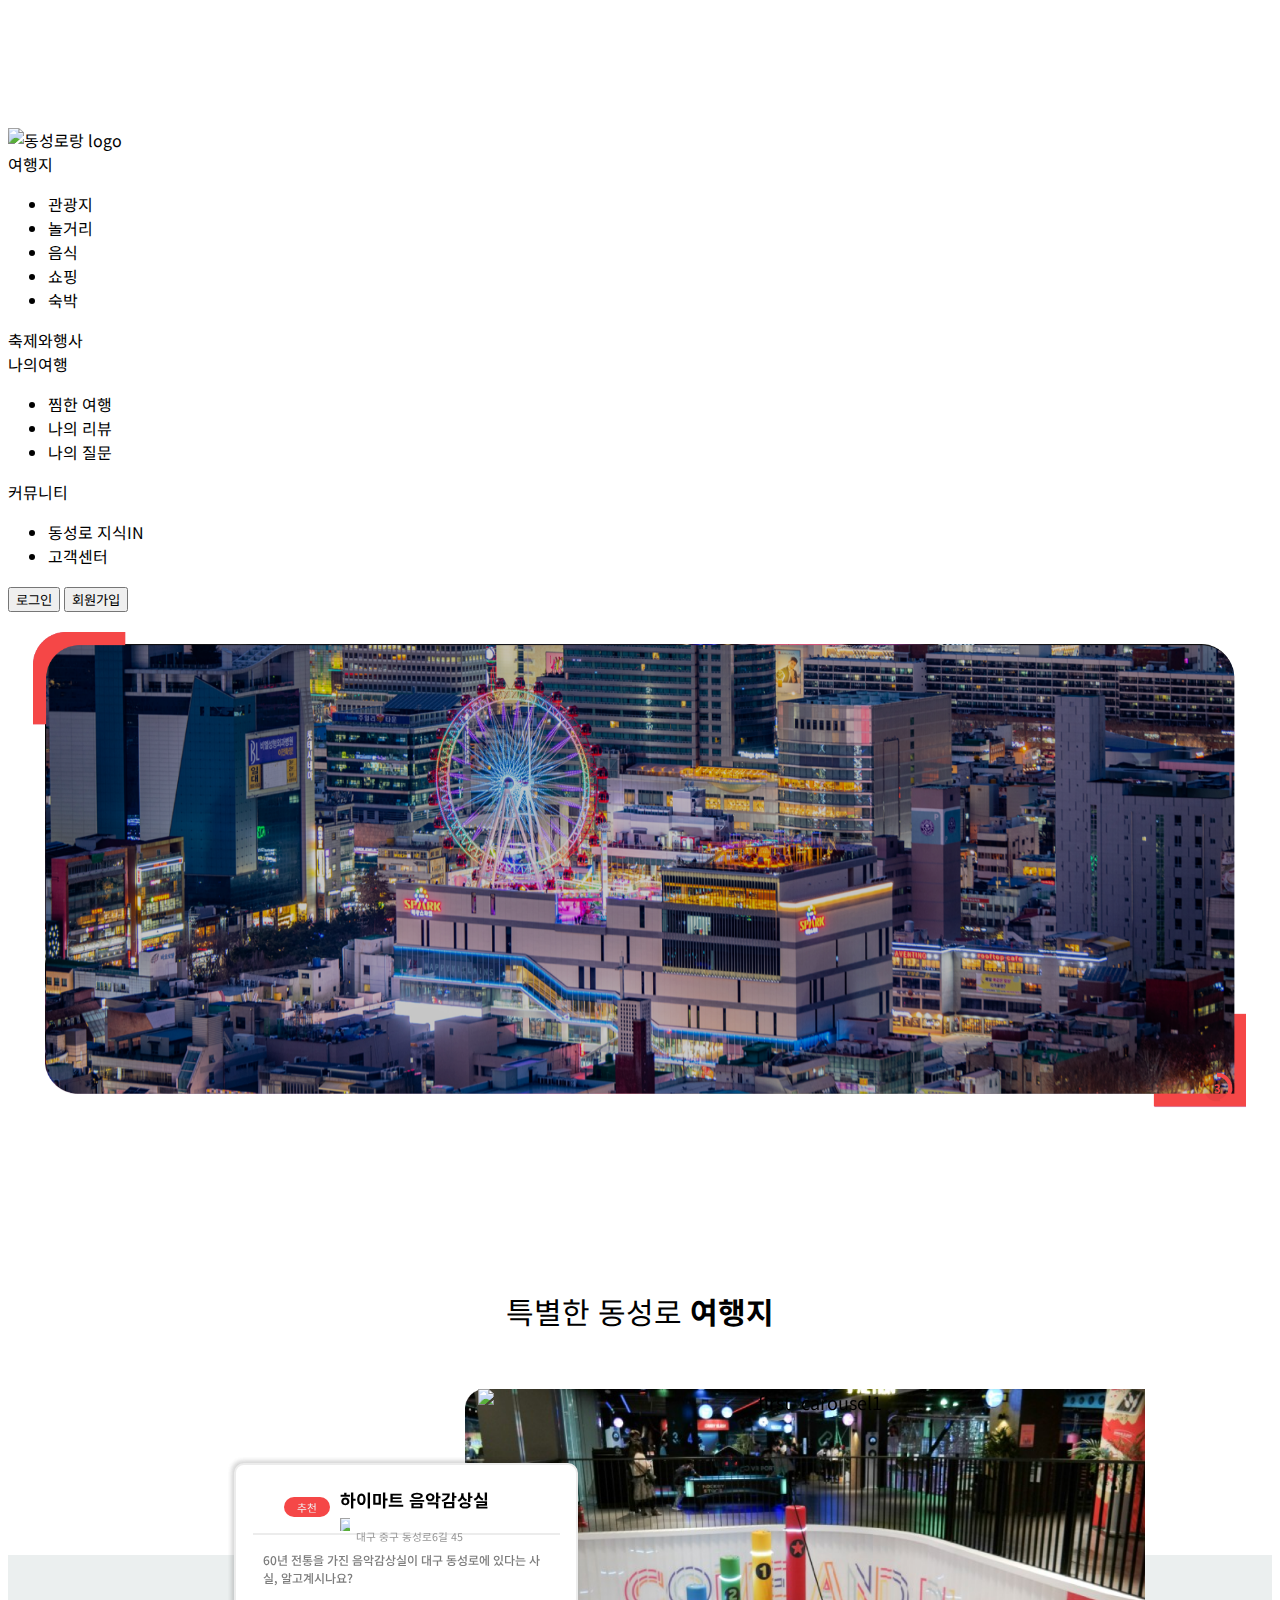
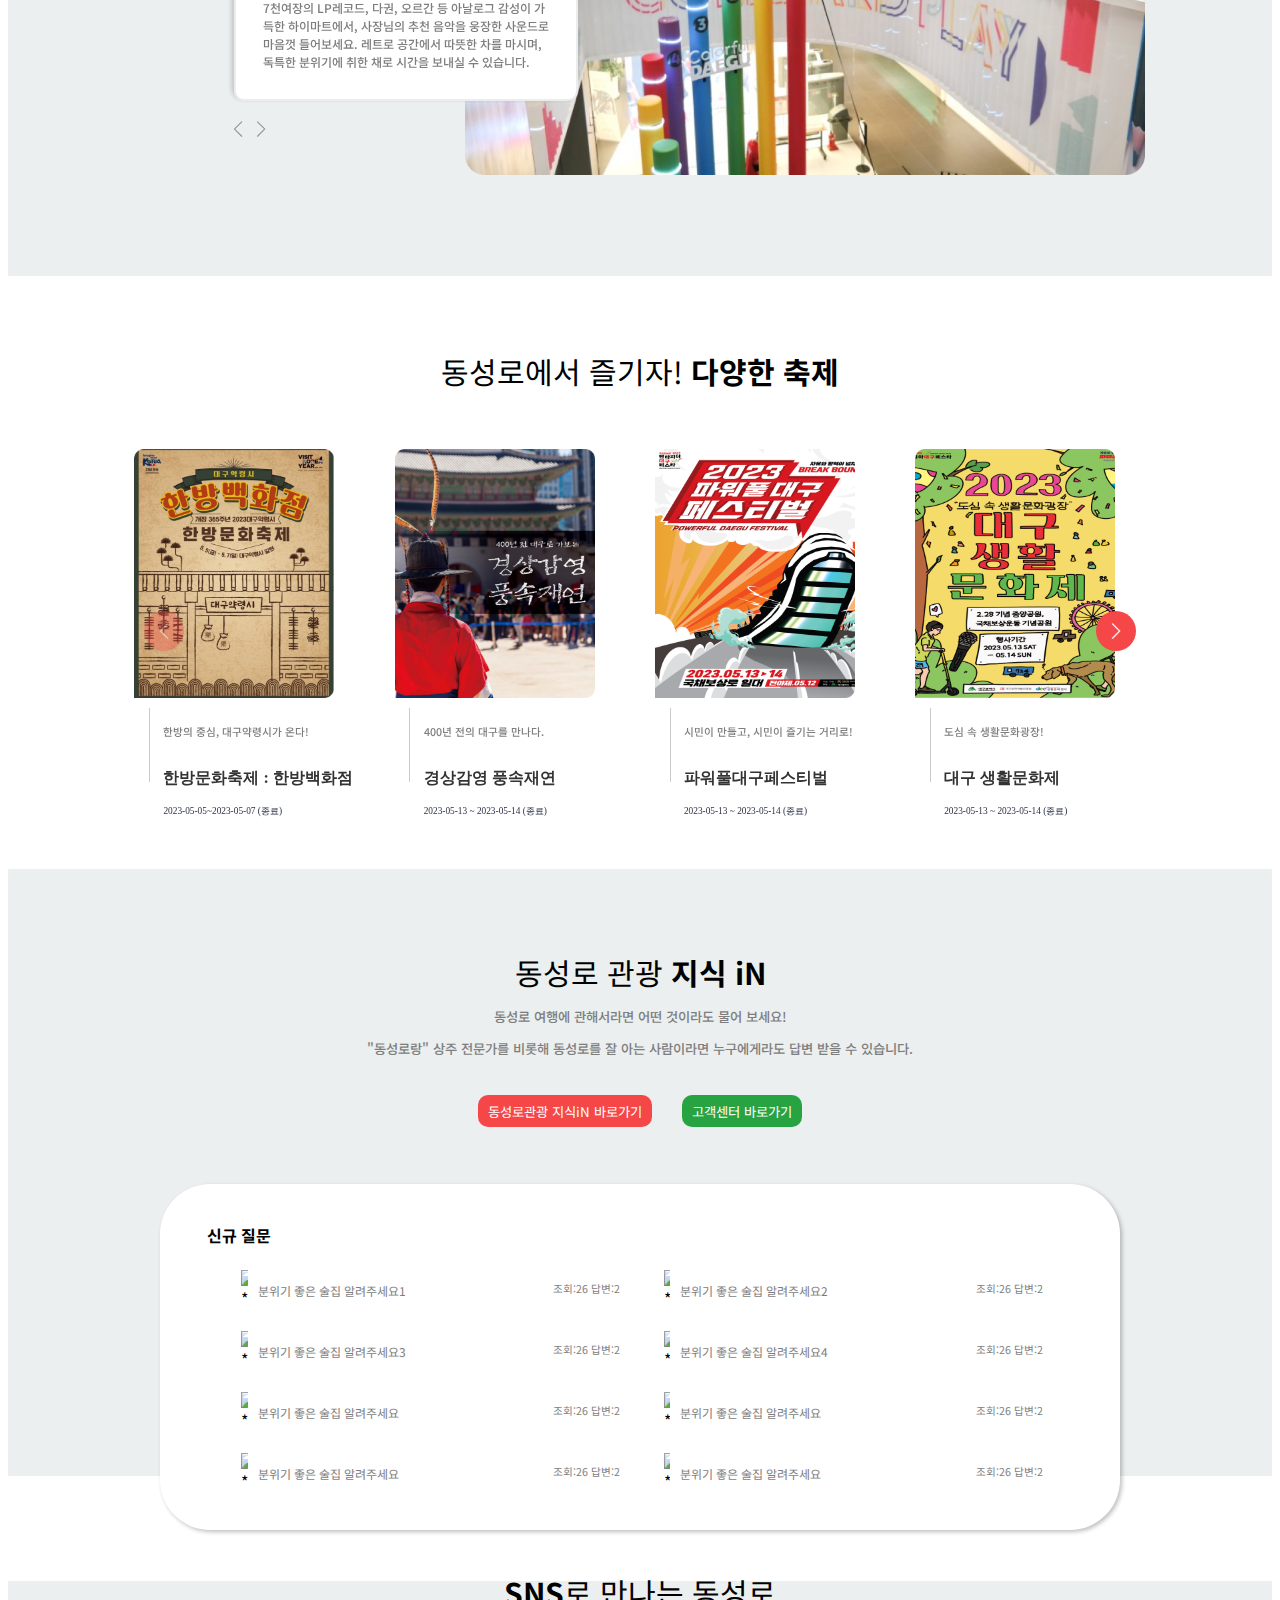
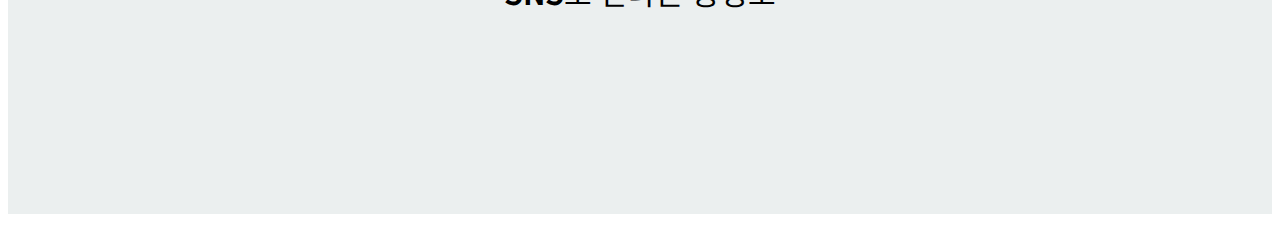
==== index.html @ ed13aa3e "메인 구성 완료. youtube.js 코드 리뷰해아하고, 미디어쿼리 구성해야함!" ====
<!DOCTYPE html>
<html lang="ko">

<head>
  <meta charset="UTF-8">
  <meta name="viewport" content="width=device-width, initial-scale=1.0">
  <title>carousel</title>
  <!-- Link Swiper's CSS -->
  <link rel="stylesheet" href="https://cdn.jsdelivr.net/npm/swiper@10/swiper-bundle.min.css" />

  <link rel="stylesheet" href="./css/reset.css" />
  <link rel="stylesheet" href="./css/mordal.css" />
  <link rel="stylesheet" href="./css/header.css" />
  <link rel="stylesheet" href="./css/footer.css" />
  <link rel="stylesheet" href="./css/main.css" />
</head>

<body>
  <header>
    <div class="header_inner">
      <img src="./img/logo_black.png" alt="동성로랑 logo" />

      <nav class="menu_wrapper">
        <ui>
          <li>
            <div class="main_menu_title">
              여행지
              <i class="fa-sharp fa-solid fa-caret-down"></i>
            </div>
            <ul class="sub_menu">
              <li>관광지</li>
              <li>놀거리</li>
              <li>음식</li>
              <li>쇼핑</li>
              <li>숙박</li>
            </ul>
          </li>
        </ui>
        <ui>
          <li>
            <div class="main_menu_title">
              축제와행사
              <i class="fa-sharp fa-solid fa-caret-down"></i>
            </div>
          </li>
        </ui>
        <ui>
          <li>
            <div class="main_menu_title">
              나의여행
              <i class="fa-sharp fa-solid fa-caret-down"></i>
            </div>
            <ul class="sub_menu">
              <li>찜한 여행</li>
              <li>나의 리뷰</li>
              <li>나의 질문</li>
            </ul>
          </li>
        </ui>
        <ui>
          <li>
            <div class="main_menu_title">
              커뮤니티
              <i class="fa-sharp fa-solid fa-caret-down"></i>
            </div>
            <ul class="sub_menu">
              <li>동성로 지식IN</li>
              <li>고객센터</li>
            </ul>
          </li>
        </ui>
      </nav>

      <div class="right_nav">
        <div id="weather">
          <span></span>
          <span></span>
          <span></span>
        </div>
        <button class="main_login_btn">로그인</button>
        <button>회원가입</button>
      </div>
    </div>
  </header>

  <dialog>
    <form method="dialog">
      <button value="close" class="close_btn"><i class="fa-solid fa-x"></i></button>
      <!-- <button value="confirm">confirm</button> -->
    </form>
    <div class="form-box">
      <div class="form-value">
        <form action="">
          <h2>로그인</h2>
          <div class="inputbox">
            <ion-icon name="mail-outline"></ion-icon>
            <input placeholder="아이디" type="text" minlength="5" id="userid" required>
            <label for="userid"></label>
          </div>
          <div class="inputbox">
            <ion-icon name="lock-closed-outline"></ion-icon>
            <input placeholder="비밀번호" type="password" minlength="5" id="userpassword" required>
            <label for="userpassword"></label>
          </div>
          <div class="forget">
            <label for="">
              <a href="#">아이디 찾기</a>
              <a href="#">비밀번호 찾기</a>
            </label>
          </div>
          <button class="login_btn">로그인</button>
          <button class="register_btn">회원가입</button>
        </form>
      </div>
    </div>
    <div class="border_line"></div>
    <p class="sns_login">SNS 간편 로그인</p>


  </dialog>

  <main>
    <section class="main_carousel">
      <!-- Swiper -->
      <div class="swiper mySwiper">
        <div class="swiper-wrapper">
          <div class="swiper-slide">
            <img src="./img/Frame1.png" />
          </div>
          <div class="swiper-slide">
            <img src="./img/Frame2.png" />
          </div>
          <div class="swiper-slide">
            <img src="./img/Frame3.png" />
          </div>
        </div>
        <div class="autoplay-progress">
          <svg viewBox="0 0 48 48">
            <circle cx="24" cy="24" r="20"></circle>
          </svg>
          <span></span>
        </div>
      </div>

      <div class="slide_text">
        <h4>대구 광역시 문화와 쇼핑의 중심지</h4>
        <h2>지금 여기는 동성로</h2>
      </div>
    </section>

    <section class="first_carousel">
      <div class="gray_section"></div>
      <div class="wrapper">
        <div class="main_text">
          특별한 동성로
          <span>여행지</span>
        </div>

        <div class="swiper first_swiper">
          <div class="swiper-wrapper">
            <div class="swiper-slide">
              <div class="text_box">
                <div>
                  <button>추천</button>
                  <div>
                    <div class="text_box_main_text">하이마트 음악감상실</div>
                    <div class="text_box_location">
                      <img src="./img/location.png" alt="location" />
                      <p>대구 중구 동성로6길 45</p>
                    </div>
                  </div>
                </div>
                <div class="text_box_description">
                  <p>60년 전통을 가진 음악감상실이 대구 동성로에 있다는 사실, 알고계시나요?</p>
                  <p>7천여장의 LP레코드, 다권, 오르간 등 아날로그 감성이 가득한 하이마트에서, 사장님의 추천 음악을 웅장한 사운드로 마음껏 들어보세요. 레트로 공간에서 따뜻한 차를 마시며,
                    독특한
                    분위기에 취한 채로 시간을 보내실 수 있습니다.</p>
                </div>
              </div>
              <img src="./img/first_carousel1.png" alt="first_carousel1" />
            </div>
            <div class="swiper-slide">
              <div class="text_box">
                <div>
                  <button>추천</button>
                  <div>
                    <div class="text_box_main_text">문화장</div>
                    <div class="text_box_location">
                      <img src="./img/location.png" alt="location" />
                      <p>대구 중구 동성로12길 51</p>
                    </div>
                  </div>
                </div>
                <div class="text_box_description">
                  <p>총 4층으로 이뤄진 건물은 목욕탕과 여관으로 사용됐던
                    곳이다. 옥상의 루프탑까지 있는 커다란 규모를 갖춘 이곳은
                    40여 년이 넘은 목욕탕의 내부를 그대로 살렸으며 복도는
                    물론 구석구석 500점 정도의 작품으로 가득 차 있는 갤러리 카페다. 창의력과 상상력이 마구 발휘될 것 같은 예술적인 공간이며 동심으로 돌아가게 만들어 주는 재밌는 놀이터 같기도
                    하다.
                  </p>
                </div>
              </div>
              <img src="./img/first_carousel2.png" alt="first_carousel2" />
            </div>
            <div class="swiper-slide">
              <div class="text_box">
                <div>
                  <button>추천</button>
                  <div>
                    <div class="text_box_main_text">미르엘 과자점</div>
                    <div class="text_box_location">
                      <img src="./img/location.png" alt="location" />
                      <p>대구 중구 동성로12길 51</p>
                    </div>
                  </div>
                </div>
                <div class="text_box_description">
                  <p>60년 전통을 가진 음악감상실이 대구 동성로에 있다는 사실, 알고계시나요?</p>
                  <p>7천여장의 LP레코드, 다권, 오르간 등 아날로그 감성이 가득한 하이마트에서, 사장님의 추천 음악을 웅장한 사운드로 마음껏 들어보세요. 레트로 공간에서 따뜻한 차를 마시며,
                    독특한
                    분위기에 취한 채로 시간을 보내실 수 있습니다.</p>
                </div>
              </div>
              <img src="./img/first_carousel3.png" alt="first_carousel3" />
            </div>
            <div class="swiper-slide">
              <div class="text_box">
                <div>
                  <button>추천</button>
                  <div>
                    <div class="text_box_main_text">스파크 랜드</div>
                    <div class="text_box_location">
                      <img src="./img/location.png" alt="location" />
                      <p>대구 중구 동성로12길 51</p>
                    </div>
                  </div>
                </div>
                <div class="text_box_description">
                  <p>대구 도심 한가운데 위치한 스파크랜드는 쇼핑몰이자 놀이테마파크로서 중구의 새로운 랜드마크로 떠오르고 있다. 패션브랜드, 식당, 놀이시설 등을 갖추어 다양한 볼거리와 먹거리,
                    즐길거리를 제공한다. 특히, 건물 꼭대기에 있는 대관람차는 많은 이들의 시선을 사로잡는다.
                  </p>
                </div>
              </div>
              <img src="./img/first_carousel4.png" alt="first_carousel4" />
            </div>
          </div>
          <div class="swiper_button">
            <div class="swiper-button-next"></div>
            <div class="swiper-button-prev"></div>
          </div>
        </div>

      </div>
    </section>

    <section class="second_carousel">
      <div class="wrapper">
        <div class="main_text">
          동성로에서 즐기자!
          <span>다양한 축제</span>
        </div>
        <!-- Swiper -->
        <div class="swiper second-swiper">

          <div class="swiper-wrapper">
            <div class="swiper-slide">
              <img src="./img/축제1.png" alt="축제1" />
              <div class="festival_text">
                <p>한방의 중심, 대구약령시가 온다!</p>
                <p>한방문화축제 : 한방백화점</p>
                <p>2023-05-05~2023-05-07 (종료)</p>
              </div>
            </div>
            <div class="swiper-slide">
              <img src="./img/축제2.png" alt="축제2" />
              <div class="festival_text">
                <p>400년 전의 대구를 만나다.</p>
                <p>경상감영 풍속재연</p>
                <p>2023-05-13 ~ 2023-05-14 (종료)</p>
              </div>
            </div>
            <div class="swiper-slide">
              <img src="./img/축제3.png" alt="축제3" />
              <div class="festival_text">
                <p>시민이 만들고, 시민이 즐기는 거리로!</p>
                <p>파워풀대구페스티벌</p>
                <p>2023-05-13 ~ 2023-05-14 (종료)</p>
              </div>
            </div>
            <div class="swiper-slide">
              <img src="./img/축제4.png" alt="축제4" />
              <div class="festival_text">
                <p>도심 속 생활문화광장!</p>
                <p>대구 생활문화제</p>
                <p>2023-05-13 ~ 2023-05-14 (종료)</p>
              </div>
            </div>
            <div class="swiper-slide">
              <img src="./img/축제5.png" alt="축제5" />
              <div class="festival_text">
                <p>한방활력콘서트, 토요일은 밤이 좋아!</p>
                <p>약령시한방문화축제</p>
                <p>2023-07-01 / 08-05 / 09-02 (토) 16:00 ~</p>
              </div>
            </div>
            <div class="swiper-slide">
              <img src="./img/축제6.png" alt="축제6" />
              <div class="festival_second_text">
                <p>수상작을 감독들이 직접 선정하는</p>
                <p>전무후무한 영화제! </p>
                <p>대구단편영화제</p>
                <p>8월 23일 ~ 28일</p>
              </div>
            </div>

          </div>
          <div class="swiper-button-next"></div>
          <div class="swiper-button-prev"></div>
          <div class="swiper-pagination"></div>
        </div>
        <!-- <div class="swiper-pagination"></div> -->
      </div>
    </section>

    <section class="knowledge_in">
      <div class="knowledge_title">
        <div class="main_text">
          동성로 관광
          <span>지식 iN</span>
        </div>
        <p>동성로 여행에 관해서라면 어떤 것이라도 물어 보세요!</p>
        <p>"동성로랑" 상주 전문가를 비롯해 동성로를 잘 아는 사람이라면 누구에게라도 답변 받을 수 있습니다.</p>
        <div class="knowledge_btns">
          <button>동성로관광 지식iN 바로가기</button>
          <button>고객센터 바로가기</button>
        </div>
      </div>

      <div class="knowledge_notice">
        <h2>신규 질문</h2>
        <div class="notice_items">
          <div>
            <img src="./img/round.svg" alt="*">
            <p>분위기 좋은 술집 알려주세요1</p>
            <p>조회:26 답변:2</p>
          </div>
          <div>
            <img src="./img/round.svg" alt="*">
            <p>분위기 좋은 술집 알려주세요2</p>
            <p>조회:26 답변:2</p>
          </div>
          <div>
            <img src="./img/round.svg" alt="*">
            <p>분위기 좋은 술집 알려주세요3</p>
            <p>조회:26 답변:2</p>
          </div>
          <div>
            <img src="./img/round.svg" alt="*">
            <p>분위기 좋은 술집 알려주세요4</p>
            <p>조회:26 답변:2</p>
          </div>
          <div>
            <img src="./img/round.svg" alt="*">
            <p>분위기 좋은 술집 알려주세요</p>
            <p>조회:26 답변:2</p>
          </div>
          <div>
            <img src="./img/round.svg" alt="*">
            <p>분위기 좋은 술집 알려주세요</p>
            <p>조회:26 답변:2</p>
          </div>
          <div>
            <img src="./img/round.svg" alt="*">
            <p>분위기 좋은 술집 알려주세요</p>
            <p>조회:26 답변:2</p>
          </div>
          <div>
            <img src="./img/round.svg" alt="*">
            <p>분위기 좋은 술집 알려주세요</p>
            <p>조회:26 답변:2</p>
          </div>
        </div>
      </div>
    </section>

    <section class="sns_item">
      <div class="main_text">
        <span>SNS</span>로 만나는 동성로
      </div>
      <div class="sns_items" id="youtube_results">
        <!-- <div>
          <img src="./img/youtube.png" alt="">
          <img src="./img/youtube_icon.png" alt="">
          <p>스파크랜드 직원 v-log</p>
        </div>
        <div>
          <img src="./img/youtube.png" alt="">
          <img src="./img/youtube_icon.png" alt="">
          <p>스파크랜드 직원 v-log</p>
        </div>
        <div>
          <img src="./img/youtube.png" alt="">
          <img src="./img/youtube_icon.png" alt="">
          <p>스파크랜드 직원 v-log</p>
        </div> -->
      </div>
      <div class="gray_section"></div>
    </section>
  </main>

  <footer>
    <div class="footer_inner">
      <div>
        <p class="copyright">
          <img src="./img/logo_white.png" alt="footer_logo" />
          | 개인정보처리방침 | 이용약관
        </p>
        <p class="text">
          (주)동성로랑 | 대표자:정강우 | 사업자번호:499-81-00612 <br />
          전화번호:070-4948-1181 | 주소:대구 중구 용덕동 12
        </p>
        <p class="en">©DONSEUONLORANG. ALL RIGHTS RESERVED</p>
      </div>
      <div class="icon">
        <i class="fa-brands fa-youtube"></i>
        <i class="fa-brands fa-instagram"></i>
        <i class="fa-brands fa-facebook"></i>
        <i class="fa-solid fa-n"></i>
      </div>
    </div>
  </footer>

  <!-- Swiper JS -->
  <script src="https://cdn.jsdelivr.net/npm/swiper@10/swiper-bundle.min.js"></script>

  <!--  -->
  <script src="https://kit.fontawesome.com/59f8fe4f52.js" crossorigin="anonymous"></script>
  <script src="./js/toggle.js"></script>

  <!-- Initialize Swiper -->
  <script src="./js/first_carousel.js"></script>
  <script src="./js/second_carousel.js"></script>
  <script src="./js/main_carousel.js"></script>
  <script src="./js/config.js"></script>
  <script src="./js/weather.js"></script>
  <script src="./js/mordal.js"></script>
  <script src="./js/youtube.js"></script>

</body>

</html>
---- css/mordal.css ----
@import url('https://fonts.googleapis.com/css2?family=Noto+Sans+KR:wght@500&display=swap');

* {
  font-family: 'Noto Sans KR', sans-serif;
}

dialog::backdrop {
  background-color: rgba(0, 0, 0, 0.8);
}

dialog {
  position: fixed;
  /* 모달 창 크기의 반을 빼주어 중간에 위치시켜줌! */
  top: calc(50vh - 255px);
  left: calc(50vw - 245px);
  box-shadow: 0 14px 28px rgba(0, 0, 0, 0.25), 0 10px 10px rgba(0, 0, 0, 0.22);
  border: 0;
  text-align: center;
  border-radius: 20px;
  padding: 20px 50px 10px 50px;
}

/*  */
dialog h3 {
  font-size: 35px;
  color: #1b1b1b;
  line-height: 35px;
  text-align: center;
  margin-bottom: 50px;
  padding-left: 5px;
}

dialog p {
  margin-top: 24px;
  font-size: 16px;
  color: #555;
  line-height: 30px;
  text-align: center;
  letter-spacing: -1px;
  margin-bottom: 20px;
}

dialog button {
  margin-top: 20px;
}

/*  */
/* .form-box {
  position: relative;
  background: transparent;
  border: 2px solid rgba(255, 255, 255, 0.5);
  border-radius: 20px;
  backdrop-filter: blur(3px);
  display: flex;
  justify-content: center;
  align-items: center;
} */

h2 {
  font-size: 2em;
  color: black;
  text-align: center;
}

.inputbox {
  position: relative;
  margin: 30px 0;
  width: 100%;
  border: 2px solid #ECECEC;
  border-radius: 10px;

}

.inputbox label {
  /* background: white; */
  padding-left: 5px;
  padding-right: 5px;
}

.inputbox input {
  width: 100%;
  height: 50px;
  background: transparent;
  border: none;
  outline: none;
  font-size: 1em;
  padding: 0 35px 0 20px;
  color: black;
}

.forget {
  margin: -15px 0 15px;
  font-size: .9em;
  color: black;
  display: flex;
  justify-content: flex-end;
}

.forget label a {
  margin-right: 6px;
}

.forget label a {
  color: black;
  text-decoration: none;
  margin-left: 3px;
}

.forget label a:hover {
  text-decoration: underline;
}

button.login_btn,
button.register_btn {
  width: 100%;
  height: 50px;
  border-radius: 10px;
  background: black;
  border: none;
  outline: none;
  cursor: pointer;
  font-size: 0.9em;
  font-weight: 600;
  color: white;
}

button.register_btn {
  font-size: .9em;
  color: #08f;
  text-align: center;
  margin: 10px 0 40px;
  background-color: white;
}

.border_line {
  margin-left: 10px;
  width: 380px;
  height: 1px;
  border-top: 2px solid #ECECEC;
}

.sns_login {
  display: inline-block;
  padding-left: 10px;
  padding-right: 10px;
  position: relative;
  bottom: 42px;
  background: white;
}

.close_btn {
  background: none;
  color: black;
  border: none;
  font-size: 1.6em;

  position: absolute;
  right: 22px;
  top: -4px;
}
---- css/main.css ----
@charset "UTF-8";
@import url("https://fonts.googleapis.com/css2?family=Noto+Sans+KR:wght@300;400;500;700&display=swap");
@keyframes fadeIn {
  from {
    opacity: 0;
    /* 시작 상태의 투명도 */
    transform: translateY(40px);
    /* 시작 상태의 위치 */
  }
  to {
    opacity: 1;
    /* 최종 상태의 투명도 */
    transform: translateY(5px);
    /* 최종 상태의 위치 */
  }
}
:root {
  --swiper-theme-color: #f54747;
  --swiper-pagination-color: #f54747;
}

body {
  padding-top: 120px;
  position: relative;
  height: 90%;
  font-family: "Noto Sans KR", sans-serif;
}
body .wrapper {
  width: 80%;
  margin: 0 auto;
}
body button {
  cursor: pointer;
}
body .main_text {
  text-align: center;
  font-weight: normal;
  font-size: 2.3438vw;
  margin-bottom: 56px;
  padding-top: 6.252vw;
}
body .main_text span {
  font-weight: bold;
}

header #weather {
  display: flex;
  align-items: center;
  margin-bottom: 0.1563vw;
}
header #weather span {
  margin-right: 0.8336vw;
}
header #weather span img {
  margin-top: 0.0521vw;
  width: 2.084vw;
  height: 2.084vw;
}

section.main_carousel {
  padding-top: 20px;
}
section.main_carousel .swiper {
  width: 96%;
}
section.main_carousel .swiper .swiper-wrapper .swiper-slide img {
  width: 100%;
  -o-object-fit: contain;
     object-fit: contain;
}
section.main_carousel .slide_text {
  text-align: center;
  position: relative;
  bottom: 22vw;
  left: 0%;
  z-index: 100;
  opacity: 0;
  /* 초기에 투명도를 0으로 설정 */
  animation: fadeIn 2s forwards;
  /* fadeIn 애니메이션을 0.5초 동안 실행 */
}
section.main_carousel .slide_text h4 {
  /* 1920px 기준 24px */
  font-size: 1.25vw;
  /* font-size: 24px; */
  font-weight: normal;
  color: #eee;
  margin-bottom: 1vw;
}
section.main_carousel .slide_text h2 {
  /* 1920px 기준 60px */
  font-size: 3.125vw;
  /* font-size: 60px; */
  font-weight: bold;
  color: #eee;
}
section.main_carousel .autoplay-progress {
  position: absolute;
  right: 1.0417vw;
  bottom: 1.1458vw;
  z-index: 10;
  width: 2.5vw;
  height: 2.5vw;
  min-width: 20px;
  min-height: 20px;
  display: flex;
  align-items: center;
  justify-content: center;
  font-weight: bold;
  font-size: 0.9vw;
  color: var(--swiper-theme-color);
}
section.main_carousel .autoplay-progress svg {
  --progress: 0;
  position: absolute;
  left: 0;
  top: 0px;
  z-index: 10;
  width: 100%;
  height: 100%;
  stroke-width: 6px;
  stroke: var(--swiper-theme-color);
  fill: rgba(0, 0, 0, 0.05);
  stroke-dashoffset: calc(125.6 * (1 - var(--progress)));
  stroke-dasharray: 125.6;
  transform: rotate(-90deg);
}
section.main_carousel .autoplay-progress span {
  z-index: 100;
}

section.first_carousel {
  font-family: "Noto Sans KR", sans-serif;
  height: 45.327vw;
}
section.first_carousel .main_text {
  padding-top: 0;
}
section.first_carousel.first_carousel {
  position: relative;
}
section.first_carousel.first_carousel > div.gray_section {
  position: absolute;
  top: 46%;
  width: 100%;
  height: 25.008vw;
  background: #ebefef;
  z-index: 0;
}
section.first_carousel.first_carousel .swiper {
  width: 100%;
  height: 100%;
}
section.first_carousel.first_carousel .swiper-slide {
  text-align: center;
  font-size: 18px;
  display: flex;
  justify-content: center;
  align-items: center;
}
section.first_carousel.first_carousel .swiper-slide img {
  display: block;
  width: 100%;
  height: 100%;
  -o-object-fit: cover;
     object-fit: cover;
}
section.first_carousel.first_carousel .first_swiper .text_box {
  width: 27.0833vw;
  height: 18.2292vw;
  border: 2px solid #ececec;
  position: relative;
  left: 100px;
  background-color: #fff;
  border-radius: 10px;
  box-shadow: -2px -2px 5px 0px rgba(0, 0, 0, 0.1);
  overflow: hidden;
}
section.first_carousel.first_carousel .first_swiper .text_box .text_box_description {
  color: #7d7d7d;
  font-family: Noto Sans;
  font-size: 0.9375vw;
  font-style: normal;
  font-weight: 500;
  line-height: 1.5;
  text-align: left;
  margin-left: 2.0833vw;
  margin-right: 2.0833vw;
  margin-top: 1.25vw;
}
section.first_carousel.first_carousel .first_swiper .text_box > div:nth-child(1) {
  display: flex;
  border-bottom: 2px solid #ececec;
  margin-left: 1.3021vw;
  margin-right: 1.3021vw;
  height: 5.3125vw;
}
section.first_carousel.first_carousel .first_swiper .text_box > div:nth-child(1) button {
  background-color: #f54747;
  border: none;
  border-radius: 20px;
  width: 3.6458vw;
  height: 1.5625vw;
  font-size: 0.8333vw;
  color: #efefef;
  margin-left: 2.3958vw;
  margin-top: 2.5vw;
}
section.first_carousel.first_carousel .first_swiper .text_box > div:nth-child(1) > div {
  margin-top: 1.6667vw;
  margin-left: 0.7813vw;
}
section.first_carousel.first_carousel .first_swiper .text_box > div:nth-child(1) > div .text_box_main_text {
  font-size: 1.3542vw;
  font-weight: bold;
  text-align: left;
}
section.first_carousel.first_carousel .first_swiper .text_box > div:nth-child(1) > div .text_box_location {
  display: flex;
  margin-top: 0.5vw;
}
section.first_carousel.first_carousel .first_swiper .text_box > div:nth-child(1) > div .text_box_location img {
  width: 0.7292vw;
  height: 1.0417vw;
  margin-right: 0.5vw;
}
section.first_carousel.first_carousel .first_swiper .text_box > div:nth-child(1) > div .text_box_location p {
  color: #959595;
  font-size: 0.8333vw;
}
section.first_carousel.first_carousel .first_swiper img {
  width: 53.125vw;
  height: 30.2083vw;
}
section.first_carousel .swiper-button-lock {
  display: block;
}
section.first_carousel .swiper_button {
  position: relative;
  left: 6.252vw;
  bottom: 3.647vw;
}
section.first_carousel .swiper_button .swiper-button-next,
section.first_carousel .swiper_button .swiper-button-prev {
  color: #959595;
  position: absolute;
  z-index: 10;
}
section.first_carousel .swiper_button .swiper-button-next.swiper-button-next,
section.first_carousel .swiper_button .swiper-button-prev.swiper-button-next {
  left: 2.605vw;
}
section.first_carousel .swiper_button .swiper-button-next.swiper-button-next:after,
section.first_carousel .swiper_button .swiper-button-prev.swiper-button-next:after {
  font-size: 1.2504vw;
}
section.first_carousel .swiper_button .swiper-button-next.swiper-button-prev:after,
section.first_carousel .swiper_button .swiper-button-prev.swiper-button-prev:after {
  font-size: 1.2504vw;
}

section.second_carousel {
  height: 46.89vw;
}
section.second_carousel .wrapper {
  width: 80%;
}
section.second_carousel .swiper-button-next,
section.second_carousel .swiper-button-prev {
  color: #fff;
  background-color: #f54747;
  border-radius: 50%;
  width: 3.126vw;
  height: 3.126vw;
  z-index: 100;
  top: 46%;
}
section.second_carousel .swiper-button-next:after,
section.second_carousel .swiper-button-prev:after {
  font-size: 1.2504vw;
}
section.second_carousel .swiper-button-lock {
  display: block;
}
section.second_carousel .swiper-wrapper .swiper-slide {
  height: 31.26vw;
  display: block;
}
section.second_carousel .swiper-wrapper .swiper-slide img {
  width: 15.63vw;
}
section.second_carousel .swiper-wrapper .swiper-slide .festival_text {
  margin-top: -0.4168vw;
  margin-left: 1.1462vw;
  border-left: 1px solid #ccc;
  text-align: left;
  font-family: Noto Sans;
  height: 5.731vw;
}
section.second_carousel .swiper-wrapper .swiper-slide .festival_text p:nth-child(1) {
  color: var(--sub-text, #7e7e7e);
  font-size: 0.8336vw;
  font-weight: 500;
  margin-left: 1.042vw;
  padding-top: 1.3025vw;
  line-height: 1.3;
}
section.second_carousel .swiper-wrapper .swiper-slide .festival_text p:nth-child(2) {
  color: var(--font-color, #333);
  font-family: Noto Sans;
  font-size: 1.2504vw;
  font-weight: 600;
  margin-left: 1.042vw;
  margin-top: 2.2924vw;
}
section.second_carousel .swiper-wrapper .swiper-slide .festival_text p:nth-child(3) {
  color: #2c3047;
  font-family: Noto Sans;
  font-size: 0.7294vw;
  font-weight: 500;
  margin-left: 1.042vw;
  margin-top: 0.4689vw;
}
section.second_carousel .swiper-wrapper .swiper-slide .festival_second_text {
  margin-top: -0.1563vw;
  margin-left: 1.0941vw;
  border-left: 1px solid #ccc;
  text-align: left;
  font-family: Noto Sans;
  height: 5.21vw;
}
section.second_carousel .swiper-wrapper .swiper-slide .festival_second_text p:nth-child(1) {
  color: var(--sub-text, #7e7e7e);
  font-size: 0.8336vw;
  font-weight: 500;
  margin-left: 1.042vw;
  padding-top: 1.042vw;
}
section.second_carousel .swiper-wrapper .swiper-slide .festival_second_text p:nth-child(2) {
  color: var(--sub-text, #7e7e7e);
  font-size: 0.8336vw;
  font-weight: 500;
  margin-left: 1.042vw;
  margin-top: 0.2605vw;
}
section.second_carousel .swiper-wrapper .swiper-slide .festival_second_text p:nth-child(3) {
  color: var(--font-color, #333);
  font-family: Noto Sans;
  font-size: 1.2504vw;
  font-weight: 600;
  margin-left: 1.042vw;
  margin-top: 1.3546vw;
}
section.second_carousel .swiper-wrapper .swiper-slide .festival_second_text p:nth-child(4) {
  color: #2c3047;
  font-family: Noto Sans;
  font-size: 0.7294vw;
  font-weight: 500;
  margin-left: 1.042vw;
  margin-top: 0.4689vw;
}

section.knowledge_in {
  background: #ebefef;
  height: 47.411vw;
}
section.knowledge_in .knowledge_title {
  text-align: center;
}
section.knowledge_in .knowledge_title .main_text {
  padding-top: 6.3041vw;
  margin-bottom: 1.042vw;
}
section.knowledge_in .knowledge_title p {
  color: var(--sub-text, #7e7e7e);
  font-size: 1.042vw;
  font-weight: 500;
  line-height: normal;
}
section.knowledge_in .knowledge_title .knowledge_btns {
  margin-top: 2.8655vw;
}
section.knowledge_in .knowledge_title .knowledge_btns button {
  font-size: 1.042vw;
}
section.knowledge_in .knowledge_title .knowledge_btns button:nth-child(1) {
  border-radius: 10px;
  background: #f54747;
  border: none;
  padding: 0.521vw 0.7815vw;
  color: white;
  margin-right: 2.084vw;
}
section.knowledge_in .knowledge_title .knowledge_btns button:nth-child(2) {
  border-radius: 10px;
  background: #28a342;
  border: none;
  padding: 0.521vw 0.7815vw;
  color: white;
}
section.knowledge_in .knowledge_notice {
  margin: 0 auto;
  margin-top: 4.4285vw;
  margin-bottom: 6.1999vw;
  width: 75.024vw;
  border-radius: 50px;
  background: #fff;
  box-shadow: 2px 2px 4px 0px rgba(0, 0, 0, 0.25);
}
section.knowledge_in .knowledge_notice h2 {
  margin-left: 3.647vw;
  padding-top: 3.0739vw;
  text-align: left;
  font-size: 1.2504vw;
  font-weight: 700;
}
section.knowledge_in .knowledge_notice .notice_items {
  margin-left: 2.9697vw;
  margin-top: 1.7714vw;
  display: flex;
  flex-wrap: wrap;
  padding-bottom: 1.2504vw;
}
section.knowledge_in .knowledge_notice .notice_items > div {
  display: flex;
  margin-bottom: 1.563vw;
}
section.knowledge_in .knowledge_notice .notice_items > div img {
  width: 0.521vw;
  margin-left: 3.3865vw;
  margin-right: 0.7815vw;
}
section.knowledge_in .knowledge_notice .notice_items > div p {
  font-size: 0.9378vw;
  font-style: normal;
  font-weight: 400;
  color: var(--sub-text, #7e7e7e);
}
section.knowledge_in .knowledge_notice .notice_items > div p:nth-child(2) {
  width: 23.0803vw;
  font-size: 0.9378vw;
}
section.knowledge_in .knowledge_notice .notice_items > div p:nth-child(3) {
  font-size: 0.8336vw;
}

section.sns_item {
  position: relative;
  z-index: 1;
}
section.sns_item .main_text {
  padding-top: 7.3982vw;
  margin-bottom: 4.1159vw;
}
section.sns_item .sns_items {
  display: flex;
  justify-content: center;
}
section.sns_item .sns_items > div {
  position: relative;
}
section.sns_item .sns_items > div img:nth-child(1) {
  margin-left: 1.1462vw;
  margin-right: 1.1462vw;
  width: 23.445vw;
  height: 13.2334vw;
  -o-object-fit: cover;
     object-fit: cover;
}
section.sns_item .sns_items > div img:nth-child(2) {
  position: absolute;
  left: 35px;
  bottom: 155px;
}
section.sns_item .sns_items > div a {
  color: black;
  text-decoration: none;
}
section.sns_item .sns_items > div p {
  text-align: center;
  margin-top: 2.3445vw;
  font-weight: 700;
  font-size: 1.2504vw;
  margin-bottom: 5.731vw;
}
section.sns_item > div.gray_section {
  position: absolute;
  top: 55%;
  width: 100%;
  height: 18.235vw;
  background: #ebefef;
  z-index: -1;
}/*# sourceMappingURL=main.css.map */
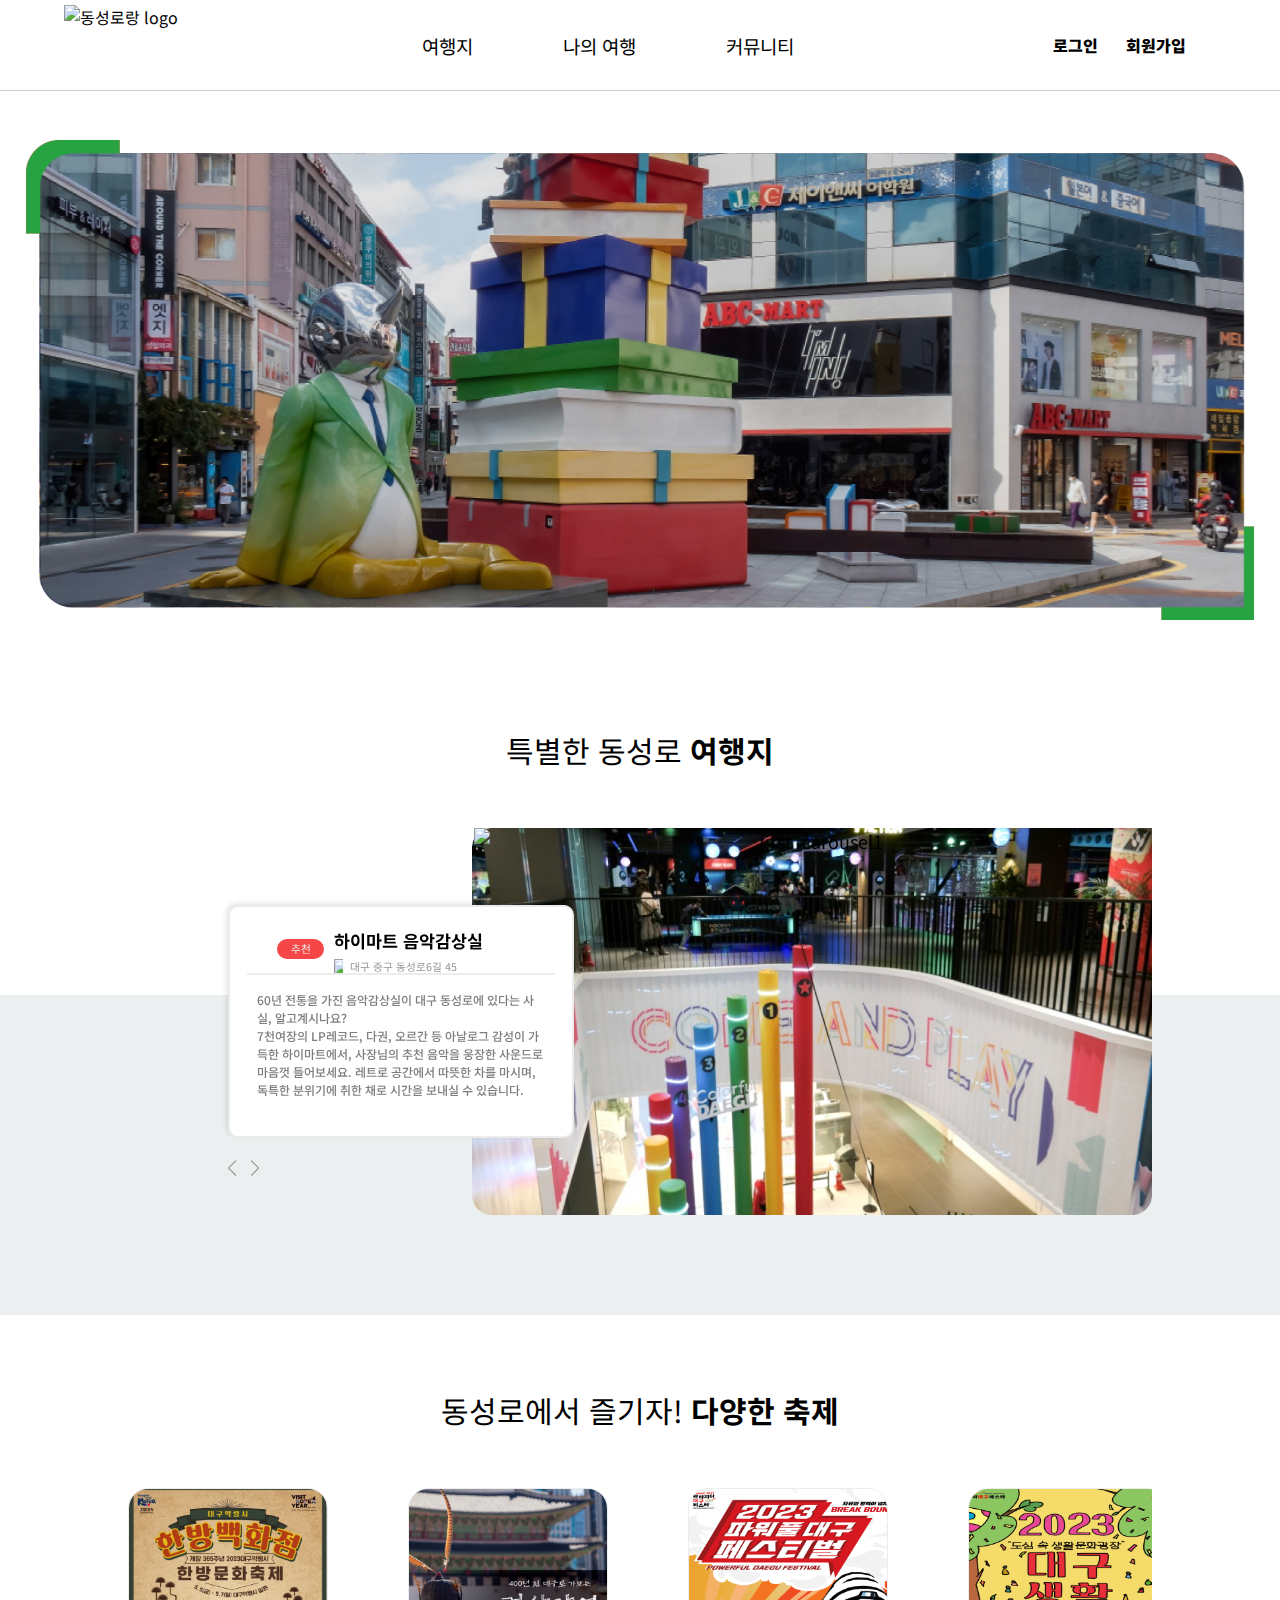
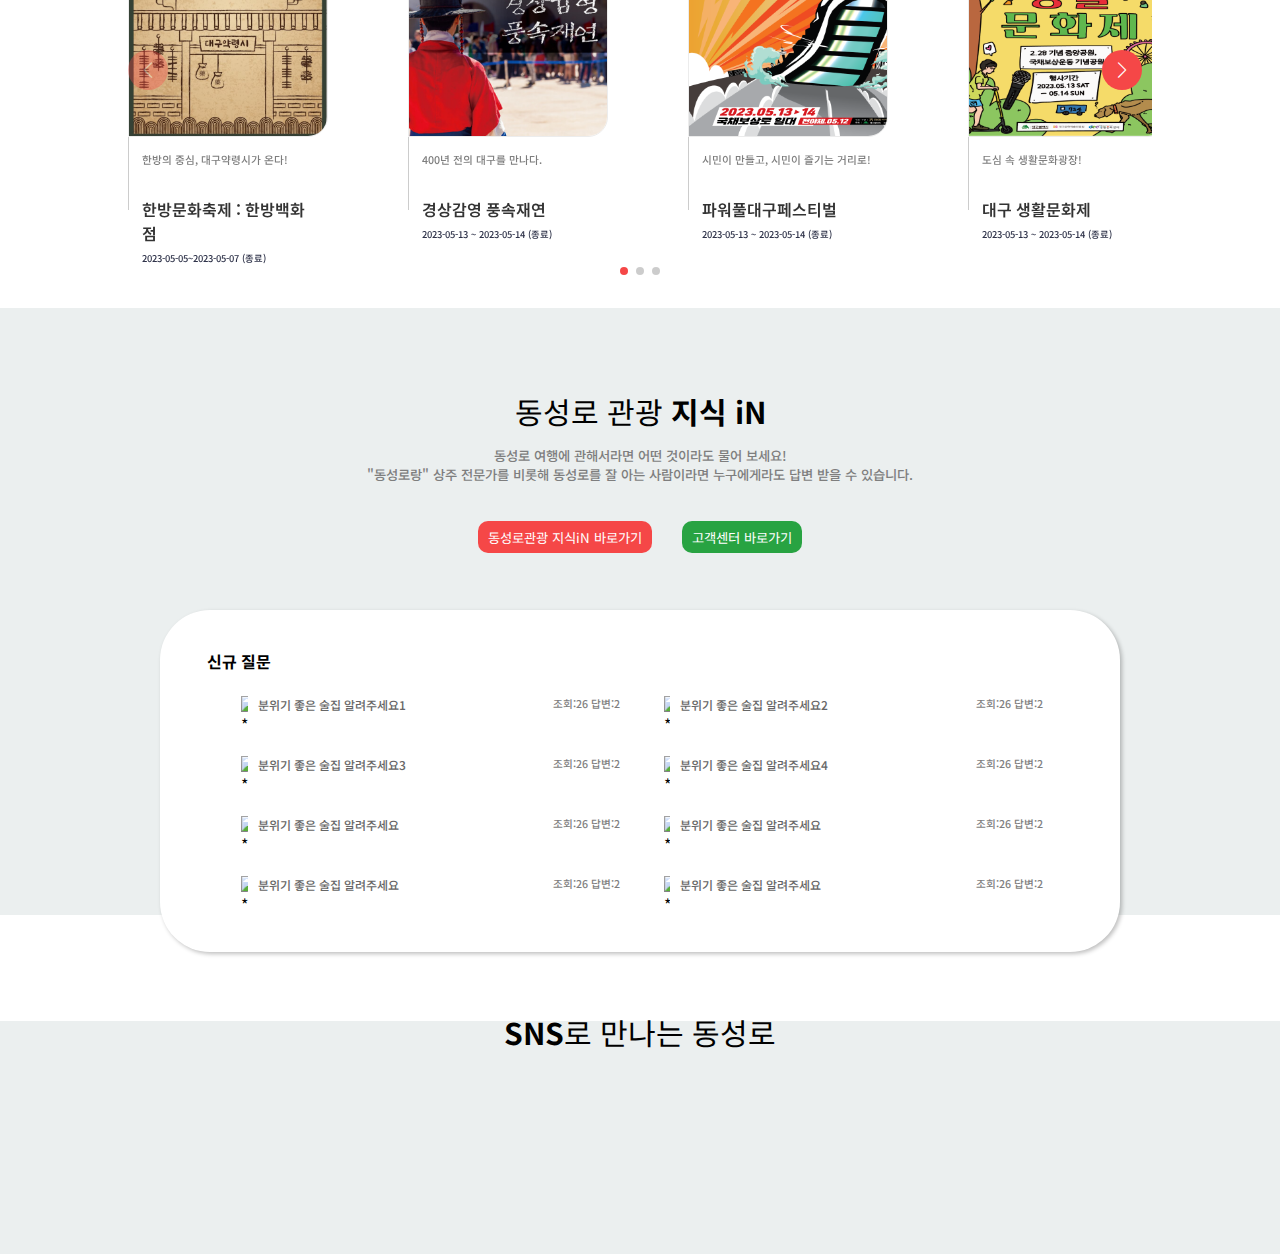
==== commit 5ba0c590: "add!" ====
--- a/index.html
+++ b/index.html
@@ -2,8 +2,8 @@
 <html lang="ko">
 
 <head>
-  <meta charset="UTF-8">
-  <meta name="viewport" content="width=device-width, initial-scale=1.0">
+  <meta charset="UTF-8" />
+  <meta name="viewport" content="width=device-width, initial-scale=1.0" />
   <title>carousel</title>
   <!-- Link Swiper's CSS -->
   <link rel="stylesheet" href="https://cdn.jsdelivr.net/npm/swiper@10/swiper-bundle.min.css" />
@@ -23,62 +23,151 @@
       <nav class="menu_wrapper">
         <ui>
           <li>
-            <div class="main_menu_title">
-              여행지
+            <div class="main_menu_title main">
+              <span class="main_title">여행지</span>
               <i class="fa-sharp fa-solid fa-caret-down"></i>
-            </div>
-            <ul class="sub_menu">
-              <li>관광지</li>
-              <li>놀거리</li>
-              <li>음식</li>
-              <li>쇼핑</li>
-              <li>숙박</li>
-            </ul>
+              <ul class="sub_menu">
+                <a href="#">
+                  <li>관광지</li>
+                </a>
+                <a href="#">
+                  <li>음식</li>
+                </a>
+                <a href="#">
+                  <li>쇼핑</li>
+                </a>
+                <a href="#">
+                  <li>숙박</li>
+                </a>
+              </ul>
+            </div>
+          </li>
+        </ui>
+
+        <ui>
+          <li>
+            <div class="main_menu_title main">
+              <span class="main_title">나의 여행</span>
+              <i class="fa-sharp fa-solid fa-caret-down"></i>
+              <ul class="sub_menu">
+                <a href="#">
+                  <li>찜한 여행</li>
+                </a>
+                <a href="#">
+                  <li>나의 리뷰</li>
+                </a>
+                <a href="#">
+                  <li>나의 질문</li>
+                </a>
+              </ul>
+            </div>
           </li>
         </ui>
         <ui>
           <li>
-            <div class="main_menu_title">
-              축제와행사
+            <div class="main_menu_title main">
+              <span class="main_title">커뮤니티</span>
               <i class="fa-sharp fa-solid fa-caret-down"></i>
-            </div>
-          </li>
-        </ui>
-        <ui>
-          <li>
-            <div class="main_menu_title">
-              나의여행
-              <i class="fa-sharp fa-solid fa-caret-down"></i>
-            </div>
-            <ul class="sub_menu">
-              <li>찜한 여행</li>
-              <li>나의 리뷰</li>
-              <li>나의 질문</li>
-            </ul>
-          </li>
-        </ui>
-        <ui>
-          <li>
-            <div class="main_menu_title">
-              커뮤니티
-              <i class="fa-sharp fa-solid fa-caret-down"></i>
-            </div>
-            <ul class="sub_menu">
-              <li>동성로 지식IN</li>
-              <li>고객센터</li>
-            </ul>
+              <ul class="sub_menu">
+                <a href="#">
+                  <li>SNS</li>
+                </a>
+                <a href="#">
+                  <li>동성로 지식IN</li>
+                </a>
+                <a href="#">
+                  <li>고객센터</li>
+                </a>
+              </ul>
+            </div>
           </li>
         </ui>
       </nav>
 
       <div class="right_nav">
-        <div id="weather">
-          <span></span>
-          <span></span>
-          <span></span>
-        </div>
-        <button class="main_login_btn">로그인</button>
-        <button>회원가입</button>
+        <div class="right_nav_icon">
+          <div id="weather">
+            <span></span>
+            <span></span>
+            <span></span>
+          </div>
+          <button class="main_login_btn">로그인</button>
+          <button>회원가입</button>
+          <img src="./img/user_icon.png" alt="user_icon" class="main_login_btn user_icon" />
+        </div>
+        <!-- 토글 메뉴 -->
+        <div class="nav_toggle">
+          <input type="checkbox" name="" id="menuicon" />
+          <label for="menuicon">
+            <span></span>
+            <span></span>
+            <span></span>
+          </label>
+
+          <!-- 사이드 바 메뉴 -->
+          <div class="sidebar">
+            <ui>
+              <li>
+                <div class="main sideAccordion_title">
+                  <span>여행지</span>
+                  <i class="fa-sharp fa-solid fa-caret-down"></i>
+                  <ul class="sideAccordion_menu">
+                    <a href="#">
+                      <li>관광지</li>
+                    </a>
+                    <a href="#">
+                      <li>놀거리</li>
+                    </a>
+                    <a href="#">
+                      <li>음식</li>
+                    </a>
+                    <a href="#">
+                      <li>쇼핑</li>
+                    </a>
+                    <a href="#">
+                      <li>숙박</li>
+                    </a>
+                  </ul>
+                </div>
+              </li>
+            </ui>
+            <ui>
+              <li>
+                <div class="main sideAccordion_title">
+                  <span>나의여행</span>
+                  <i class="fa-sharp fa-solid fa-caret-down"></i>
+                  <ul class="sideAccordion_menu">
+                    <a href="#">
+                      <li>찜한 여행</li>
+                    </a>
+                    <a href="#">
+                      <li>나의 리뷰</li>
+                    </a>
+                    <a href="#">
+                      <li>나의 질문</li>
+                    </a>
+                  </ul>
+                </div>
+              </li>
+            </ui>
+            <ui>
+              <li>
+                <div class="main sideAccordion_title">
+                  <span>커뮤니티</span>
+                  <i class="fa-sharp fa-solid fa-caret-down"></i>
+                  <ul class="sideAccordion_menu">
+                    <a href="#">
+                      <li>동성로 지식IN</li>
+                    </a>
+                    <a href="#">
+                      <li>고객센터</li>
+                    </a>
+                  </ul>
+                </div>
+              </li>
+            </ui>
+          </div>
+        </div>
       </div>
     </div>
   </header>
@@ -94,12 +183,12 @@
           <h2>로그인</h2>
           <div class="inputbox">
             <ion-icon name="mail-outline"></ion-icon>
-            <input placeholder="아이디" type="text" minlength="5" id="userid" required>
+            <input placeholder="아이디" type="text" minlength="5" id="userid" required />
             <label for="userid"></label>
           </div>
           <div class="inputbox">
             <ion-icon name="lock-closed-outline"></ion-icon>
-            <input placeholder="비밀번호" type="password" minlength="5" id="userpassword" required>
+            <input placeholder="비밀번호" type="password" minlength="5" id="userpassword" required />
             <label for="userpassword"></label>
           </div>
           <div class="forget">
@@ -115,8 +204,6 @@
     </div>
     <div class="border_line"></div>
     <p class="sns_login">SNS 간편 로그인</p>
-
-
   </dialog>
 
   <main>
@@ -134,12 +221,7 @@
             <img src="./img/Frame3.png" />
           </div>
         </div>
-        <div class="autoplay-progress">
-          <svg viewBox="0 0 48 48">
-            <circle cx="24" cy="24" r="20"></circle>
-          </svg>
-          <span></span>
-        </div>
+        <div class="swiper-pagination"></div>
       </div>
 
       <div class="slide_text">
@@ -172,9 +254,10 @@
                 </div>
                 <div class="text_box_description">
                   <p>60년 전통을 가진 음악감상실이 대구 동성로에 있다는 사실, 알고계시나요?</p>
-                  <p>7천여장의 LP레코드, 다권, 오르간 등 아날로그 감성이 가득한 하이마트에서, 사장님의 추천 음악을 웅장한 사운드로 마음껏 들어보세요. 레트로 공간에서 따뜻한 차를 마시며,
-                    독특한
-                    분위기에 취한 채로 시간을 보내실 수 있습니다.</p>
+                  <p>
+                    7천여장의 LP레코드, 다권, 오르간 등 아날로그 감성이 가득한 하이마트에서, 사장님의 추천 음악을 웅장한 사운드로 마음껏 들어보세요. 레트로
+                    공간에서 따뜻한 차를 마시며, 독특한 분위기에 취한 채로 시간을 보내실 수 있습니다.
+                  </p>
                 </div>
               </div>
               <img src="./img/first_carousel1.png" alt="first_carousel1" />
@@ -192,11 +275,10 @@
                   </div>
                 </div>
                 <div class="text_box_description">
-                  <p>총 4층으로 이뤄진 건물은 목욕탕과 여관으로 사용됐던
-                    곳이다. 옥상의 루프탑까지 있는 커다란 규모를 갖춘 이곳은
-                    40여 년이 넘은 목욕탕의 내부를 그대로 살렸으며 복도는
-                    물론 구석구석 500점 정도의 작품으로 가득 차 있는 갤러리 카페다. 창의력과 상상력이 마구 발휘될 것 같은 예술적인 공간이며 동심으로 돌아가게 만들어 주는 재밌는 놀이터 같기도
-                    하다.
+                  <p>
+                    총 4층으로 이뤄진 건물은 목욕탕과 여관으로 사용됐던 곳이다. 옥상의 루프탑까지 있는 커다란 규모를 갖춘 이곳은 40여 년이 넘은 목욕탕의
+                    내부를 그대로 살렸으며 복도는 물론 구석구석 500점 정도의 작품으로 가득 차 있는 갤러리 카페다. 창의력과 상상력이 마구 발휘될 것 같은
+                    예술적인 공간이며 동심으로 돌아가게 만들어 주는 재밌는 놀이터 같기도 하다.
                   </p>
                 </div>
               </div>
@@ -216,9 +298,10 @@
                 </div>
                 <div class="text_box_description">
                   <p>60년 전통을 가진 음악감상실이 대구 동성로에 있다는 사실, 알고계시나요?</p>
-                  <p>7천여장의 LP레코드, 다권, 오르간 등 아날로그 감성이 가득한 하이마트에서, 사장님의 추천 음악을 웅장한 사운드로 마음껏 들어보세요. 레트로 공간에서 따뜻한 차를 마시며,
-                    독특한
-                    분위기에 취한 채로 시간을 보내실 수 있습니다.</p>
+                  <p>
+                    7천여장의 LP레코드, 다권, 오르간 등 아날로그 감성이 가득한 하이마트에서, 사장님의 추천 음악을 웅장한 사운드로 마음껏 들어보세요. 레트로
+                    공간에서 따뜻한 차를 마시며, 독특한 분위기에 취한 채로 시간을 보내실 수 있습니다.
+                  </p>
                 </div>
               </div>
               <img src="./img/first_carousel3.png" alt="first_carousel3" />
@@ -236,8 +319,9 @@
                   </div>
                 </div>
                 <div class="text_box_description">
-                  <p>대구 도심 한가운데 위치한 스파크랜드는 쇼핑몰이자 놀이테마파크로서 중구의 새로운 랜드마크로 떠오르고 있다. 패션브랜드, 식당, 놀이시설 등을 갖추어 다양한 볼거리와 먹거리,
-                    즐길거리를 제공한다. 특히, 건물 꼭대기에 있는 대관람차는 많은 이들의 시선을 사로잡는다.
+                  <p>
+                    대구 도심 한가운데 위치한 스파크랜드는 쇼핑몰이자 놀이테마파크로서 중구의 새로운 랜드마크로 떠오르고 있다. 패션브랜드, 식당, 놀이시설 등을
+                    갖추어 다양한 볼거리와 먹거리, 즐길거리를 제공한다. 특히, 건물 꼭대기에 있는 대관람차는 많은 이들의 시선을 사로잡는다.
                   </p>
                 </div>
               </div>
@@ -248,8 +332,8 @@
             <div class="swiper-button-next"></div>
             <div class="swiper-button-prev"></div>
           </div>
-        </div>
-
+          <div class="swiper-pagination"></div>
+        </div>
       </div>
     </section>
 
@@ -261,7 +345,6 @@
         </div>
         <!-- Swiper -->
         <div class="swiper second-swiper">
-
           <div class="swiper-wrapper">
             <div class="swiper-slide">
               <img src="./img/축제1.png" alt="축제1" />
@@ -307,12 +390,11 @@
               <img src="./img/축제6.png" alt="축제6" />
               <div class="festival_second_text">
                 <p>수상작을 감독들이 직접 선정하는</p>
-                <p>전무후무한 영화제! </p>
+                <p>전무후무한 영화제!</p>
                 <p>대구단편영화제</p>
-                <p>8월 23일 ~ 28일</p>
-              </div>
-            </div>
-
+                <p>2023년 8월 23일 ~ 28일</p>
+              </div>
+            </div>
           </div>
           <div class="swiper-button-next"></div>
           <div class="swiper-button-prev"></div>
@@ -340,42 +422,42 @@
         <h2>신규 질문</h2>
         <div class="notice_items">
           <div>
-            <img src="./img/round.svg" alt="*">
+            <img src="./img/round.svg" alt="*" />
             <p>분위기 좋은 술집 알려주세요1</p>
             <p>조회:26 답변:2</p>
           </div>
           <div>
-            <img src="./img/round.svg" alt="*">
+            <img src="./img/round.svg" alt="*" />
             <p>분위기 좋은 술집 알려주세요2</p>
             <p>조회:26 답변:2</p>
           </div>
           <div>
-            <img src="./img/round.svg" alt="*">
+            <img src="./img/round.svg" alt="*" />
             <p>분위기 좋은 술집 알려주세요3</p>
             <p>조회:26 답변:2</p>
           </div>
           <div>
-            <img src="./img/round.svg" alt="*">
+            <img src="./img/round.svg" alt="*" />
             <p>분위기 좋은 술집 알려주세요4</p>
             <p>조회:26 답변:2</p>
           </div>
           <div>
-            <img src="./img/round.svg" alt="*">
+            <img src="./img/round.svg" alt="*" />
             <p>분위기 좋은 술집 알려주세요</p>
             <p>조회:26 답변:2</p>
           </div>
           <div>
-            <img src="./img/round.svg" alt="*">
+            <img src="./img/round.svg" alt="*" />
             <p>분위기 좋은 술집 알려주세요</p>
             <p>조회:26 답변:2</p>
           </div>
           <div>
-            <img src="./img/round.svg" alt="*">
+            <img src="./img/round.svg" alt="*" />
             <p>분위기 좋은 술집 알려주세요</p>
             <p>조회:26 답변:2</p>
           </div>
           <div>
-            <img src="./img/round.svg" alt="*">
+            <img src="./img/round.svg" alt="*" />
             <p>분위기 좋은 술집 알려주세요</p>
             <p>조회:26 답변:2</p>
           </div>
@@ -384,9 +466,7 @@
     </section>
 
     <section class="sns_item">
-      <div class="main_text">
-        <span>SNS</span>로 만나는 동성로
-      </div>
+      <div class="main_text"><span>SNS</span>로 만나는 동성로</div>
       <div class="sns_items" id="youtube_results">
         <!-- <div>
           <img src="./img/youtube.png" alt="">
@@ -445,7 +525,6 @@
   <script src="./js/weather.js"></script>
   <script src="./js/mordal.js"></script>
   <script src="./js/youtube.js"></script>
-
 </body>
 
 </html>--- a/css/header.css
+++ b/css/header.css
@@ -0,0 +1,322 @@
+@import url("https://fonts.googleapis.com/css2?family=Noto+Sans+KR:wght@500;700;300&display=swap");
+
+* {
+  margin: 0;
+  padding: 0;
+  box-sizing: border-box;
+}
+
+li {
+  list-style: none;
+}
+
+a {
+  text-decoration: none;
+  color: black;
+}
+
+header {
+  width: 100%;
+  border-bottom: 1px solid rgba(0, 0, 0, 0.2);
+  font-family: "Noto Sans KR", sans-serif;
+  position: fixed;
+  top: 0;
+  z-index: 120;
+  background-color: #fff;
+}
+
+.header_inner {
+  width: 90%;
+  height: 90px;
+  margin: 0 auto;
+  display: flex;
+  justify-content: space-between;
+  align-items: center;
+}
+
+.header_inner img {
+  width: 150px;
+  height: 80px;
+}
+
+.header_inner nav {
+  justify-self: center;
+}
+
+.right_nav {
+  font-size: 16px;
+}
+
+.right_nav button {
+  background: none;
+  border: none;
+  font-weight: 900;
+  font-size: 16px;
+}
+
+.right_nav button.main_login_btn {
+  margin-right: 0.6vw;
+}
+
+.nav_toggle {
+  display: none;
+}
+
+.menu_wrapper {
+  /* font-size: 0.9375vw; */
+  display: flex;
+  justify-content: center;
+  align-items: center;
+  height: 90px;
+}
+
+.menu_wrapper .main_menu_title span {
+  font-size: 1.18rem;
+  display: inline-block;
+  padding: 20px;
+}
+
+.menu_wrapper .main_menu_title {
+  display: inline-block;
+  position: relative;
+  align-items: center;
+  width: 100%;
+  cursor: pointer;
+  margin: 0 25px;
+}
+
+.menu_wrapper .main_menu_title:hover .sub_menu {
+  display: block;
+}
+
+.menu_wrapper .main_menu_title:hover i {
+  color: #f54747;
+}
+
+.sub_menu {
+  position: absolute;
+  display: none;
+  overflow: auto;
+  width: 100%;
+  text-align: start;
+  font-size: 1rem;
+  background-color: white;
+  padding: 12px 8px;
+  margin-top: 10px;
+  white-space: nowrap;
+  line-height: 30px;
+  border-radius: 6px;
+  box-shadow: 5px 5px 10px rgba(0, 0, 0, 0.2);
+  top: 40px;
+}
+
+.sub_menu li {
+  padding: 5px 8px;
+  font-weight: 300;
+}
+
+.sub_menu li::before {
+  content: "•";
+  margin-right: 10px;
+}
+
+.sub_menu li:hover::before {
+  content: "✔";
+  color: red;
+}
+
+.right_nav {
+  /* font-size: 0.9375vw; */
+  height: 90px;
+  display: flex;
+  align-items: center;
+  margin-right: 10px;
+}
+
+.right_nav_icon {
+  margin-right: 20px;
+  display: flex;
+  /* font-size: 0.9375vw; */
+}
+
+.right_nav_icon button {
+  margin-left: 20px;
+  cursor: pointer;
+}
+
+.right_nav_icon .user_icon {
+  display: none;
+  cursor: pointer;
+}
+
+header #weather {
+  display: flex;
+  align-items: center;
+  margin-bottom: 0.1563vw;
+  font-weight: 500;
+}
+
+header #weather span {
+  margin-right: 0.8336vw;
+}
+
+header #weather span img {
+  margin-top: 0.0521vw;
+  width: 2.084vw;
+  height: 2.084vw;
+}
+
+/* 헤더 태블릿 버전 */
+@media screen and (max-width: 1080px) {
+  .header_inner img {
+    width: 120px;
+    height: 60px;
+  }
+
+  #weather span:nth-child(2) {
+    display: none;
+  }
+
+  #weather span:first-child img {
+    width: 22px;
+    height: 20px;
+    margin-right: 6px;
+  }
+
+  #weather span:last-child {
+    font-size: 18px;
+  }
+
+  .menu_wrapper .main {
+    display: none;
+  }
+
+  .right_nav_icon {
+    display: flex;
+  }
+
+  .right_nav_icon button {
+    display: none;
+  }
+
+  .right_nav_icon .user_icon {
+    display: block;
+    margin: 0 10px 0 30px;
+    width: 20px;
+    height: 20px;
+  }
+
+  /* 태블릿 토글 */
+  .nav_toggle {
+    align-items: center;
+    display: block;
+  }
+
+  .nav_toggle #menuicon {
+    display: none;
+  }
+
+  .nav_toggle #menuicon+label {
+    display: block;
+    width: 30px;
+    height: 20px;
+    position: relative;
+    cursor: pointer;
+  }
+
+  .nav_toggle #menuicon+label span {
+    display: block;
+    position: absolute;
+    width: 100%;
+    height: 3px;
+    border-radius: 30px;
+    background: #000;
+    transition: all 0.35s;
+  }
+
+  .nav_toggle #menuicon+label span:nth-child(1) {
+    top: 0;
+  }
+
+  .nav_toggle #menuicon+label span:nth-child(2) {
+    top: 50%;
+    transform: translateY(-50%);
+    right: 0;
+    width: 80%;
+  }
+
+  .nav_toggle #menuicon+label span:nth-child(3) {
+    bottom: 0;
+  }
+
+  .nav_toggle #menuicon:checked+label span:nth-child(1) {
+    top: 50%;
+    transform: translateY(-50%) rotate(45deg);
+  }
+
+  .nav_toggle #menuicon:checked+label span:nth-child(2) {
+    opacity: 0;
+  }
+
+  .nav_toggle #menuicon:checked+label span:nth-child(3) {
+    bottom: 50%;
+    transform: translateY(50%) rotate(-45deg);
+  }
+
+  /* 사이드 바 */
+  .sidebar {
+    width: 100%;
+    height: 100%;
+    background: #fff;
+    position: fixed;
+    right: 0;
+    top: -100%;
+    transition: all 0.6s;
+  }
+
+  .nav_toggle #menuicon:checked+label+div {
+    top: 90px;
+  }
+
+  .sideAccordion_title {
+    border-bottom: 1px solid #eee;
+  }
+
+  .sideAccordion_title:hover i {
+    color: #f54747;
+  }
+
+  .sideAccordion_title span {
+    font-size: 22px;
+    display: inline-block;
+    margin: 20px;
+    cursor: pointer;
+  }
+
+  .sideAccordion_menu {
+    display: none;
+  }
+
+  .sideAccordion_menu.show {
+    display: block;
+  }
+
+  .sideAccordion_menu li {
+    padding: 8px 10px;
+    margin-left: 50px;
+    line-height: 30px;
+    font-size: 16px;
+  }
+
+  .sideAccordion_menu li::before {
+    content: "•";
+    margin-right: 10px;
+  }
+
+  .sideAccordion_menu li:hover::before {
+    content: "✔";
+    color: red;
+  }
+}
+
+@media screen and(max-width:430) {}--- a/css/main.css
+++ b/css/main.css
@@ -41,20 +41,6 @@
 }
 body .main_text span {
   font-weight: bold;
-}
-
-header #weather {
-  display: flex;
-  align-items: center;
-  margin-bottom: 0.1563vw;
-}
-header #weather span {
-  margin-right: 0.8336vw;
-}
-header #weather span img {
-  margin-top: 0.0521vw;
-  width: 2.084vw;
-  height: 2.084vw;
 }
 
 section.main_carousel {
@@ -94,39 +80,16 @@
   font-weight: bold;
   color: #eee;
 }
-section.main_carousel .autoplay-progress {
-  position: absolute;
-  right: 1.0417vw;
-  bottom: 1.1458vw;
-  z-index: 10;
-  width: 2.5vw;
-  height: 2.5vw;
-  min-width: 20px;
-  min-height: 20px;
-  display: flex;
-  align-items: center;
-  justify-content: center;
-  font-weight: bold;
-  font-size: 0.9vw;
-  color: var(--swiper-theme-color);
-}
-section.main_carousel .autoplay-progress svg {
-  --progress: 0;
-  position: absolute;
-  left: 0;
-  top: 0px;
-  z-index: 10;
-  width: 100%;
-  height: 100%;
-  stroke-width: 6px;
-  stroke: var(--swiper-theme-color);
-  fill: rgba(0, 0, 0, 0.05);
-  stroke-dashoffset: calc(125.6 * (1 - var(--progress)));
-  stroke-dasharray: 125.6;
-  transform: rotate(-90deg);
-}
-section.main_carousel .autoplay-progress span {
-  z-index: 100;
+section.main_carousel .swiper-pagination {
+  bottom: 40%;
+  opacity: 0;
+  /* 초기에 투명도를 0으로 설정 */
+  animation: fadeIn 2s forwards;
+  /* fadeIn 애니메이션을 0.5초 동안 실행 */
+}
+section.main_carousel .swiper-pagination .swiper-pagination-bullet {
+  width: 0.521vw;
+  height: 0.521vw;
 }
 
 section.first_carousel {
@@ -166,19 +129,19 @@
      object-fit: cover;
 }
 section.first_carousel.first_carousel .first_swiper .text_box {
-  width: 27.0833vw;
-  height: 18.2292vw;
+  width: 27.092vw;
+  height: 18.235vw;
   border: 2px solid #ececec;
   position: relative;
   left: 100px;
   background-color: #fff;
   border-radius: 10px;
-  box-shadow: -2px -2px 5px 0px rgba(0, 0, 0, 0.1);
+  box-shadow: -2px -2px 5px 0px rgba(0, 0, 0, 0.05);
   overflow: hidden;
 }
 section.first_carousel.first_carousel .first_swiper .text_box .text_box_description {
   color: #7d7d7d;
-  font-family: Noto Sans;
+  font-family: "Noto Sans KR", sans-serif;
   font-size: 0.9375vw;
   font-style: normal;
   font-weight: 500;
@@ -229,8 +192,8 @@
   font-size: 0.8333vw;
 }
 section.first_carousel.first_carousel .first_swiper img {
-  width: 53.125vw;
-  height: 30.2083vw;
+  width: 53.142vw;
+  height: 30.218vw;
 }
 section.first_carousel .swiper-button-lock {
   display: block;
@@ -257,6 +220,9 @@
 section.first_carousel .swiper_button .swiper-button-next.swiper-button-prev:after,
 section.first_carousel .swiper_button .swiper-button-prev.swiper-button-prev:after {
   font-size: 1.2504vw;
+}
+section.first_carousel .swiper-pagination {
+  display: none;
 }
 
 section.second_carousel {
@@ -279,6 +245,9 @@
 section.second_carousel .swiper-button-prev:after {
   font-size: 1.2504vw;
 }
+section.second_carousel .swiper-button-prev {
+  left: 0;
+}
 section.second_carousel .swiper-button-lock {
   display: block;
 }
@@ -288,13 +257,14 @@
 }
 section.second_carousel .swiper-wrapper .swiper-slide img {
   width: 15.63vw;
+  border: 1px solid #ececec;
+  border-radius: 20px 20px 20px 0;
 }
 section.second_carousel .swiper-wrapper .swiper-slide .festival_text {
   margin-top: -0.4168vw;
-  margin-left: 1.1462vw;
   border-left: 1px solid #ccc;
   text-align: left;
-  font-family: Noto Sans;
+  font-family: "Noto Sans KR", sans-serif;
   height: 5.731vw;
 }
 section.second_carousel .swiper-wrapper .swiper-slide .festival_text p:nth-child(1) {
@@ -307,7 +277,7 @@
 }
 section.second_carousel .swiper-wrapper .swiper-slide .festival_text p:nth-child(2) {
   color: var(--font-color, #333);
-  font-family: Noto Sans;
+  font-family: "Noto Sans KR", sans-serif;
   font-size: 1.2504vw;
   font-weight: 600;
   margin-left: 1.042vw;
@@ -315,19 +285,19 @@
 }
 section.second_carousel .swiper-wrapper .swiper-slide .festival_text p:nth-child(3) {
   color: #2c3047;
-  font-family: Noto Sans;
+  font-family: "Noto Sans KR", sans-serif;
   font-size: 0.7294vw;
   font-weight: 500;
   margin-left: 1.042vw;
   margin-top: 0.4689vw;
 }
 section.second_carousel .swiper-wrapper .swiper-slide .festival_second_text {
-  margin-top: -0.1563vw;
-  margin-left: 1.0941vw;
+  margin-top: -0.4168vw;
+  margin-left: 0.0521vw;
   border-left: 1px solid #ccc;
   text-align: left;
-  font-family: Noto Sans;
-  height: 5.21vw;
+  font-family: "Noto Sans KR", sans-serif;
+  height: 5.6268vw;
 }
 section.second_carousel .swiper-wrapper .swiper-slide .festival_second_text p:nth-child(1) {
   color: var(--sub-text, #7e7e7e);
@@ -345,15 +315,14 @@
 }
 section.second_carousel .swiper-wrapper .swiper-slide .festival_second_text p:nth-child(3) {
   color: var(--font-color, #333);
-  font-family: Noto Sans;
+  font-family: "Noto Sans KR", sans-serif;
   font-size: 1.2504vw;
   font-weight: 600;
   margin-left: 1.042vw;
-  margin-top: 1.3546vw;
+  margin-top: 1.4588vw;
 }
 section.second_carousel .swiper-wrapper .swiper-slide .festival_second_text p:nth-child(4) {
   color: #2c3047;
-  font-family: Noto Sans;
   font-size: 0.7294vw;
   font-weight: 500;
   margin-left: 1.042vw;
@@ -433,8 +402,8 @@
 section.knowledge_in .knowledge_notice .notice_items > div p {
   font-size: 0.9378vw;
   font-style: normal;
-  font-weight: 400;
-  color: var(--sub-text, #7e7e7e);
+  color: var(--font-color, #666);
+  font-weight: 500;
 }
 section.knowledge_in .knowledge_notice .notice_items > div p:nth-child(2) {
   width: 23.0803vw;
@@ -442,6 +411,7 @@
 }
 section.knowledge_in .knowledge_notice .notice_items > div p:nth-child(3) {
   font-size: 0.8336vw;
+  color: var(--sub-text, #7e7e7e);
 }
 
 section.sns_item {
@@ -468,9 +438,10 @@
      object-fit: cover;
 }
 section.sns_item .sns_items > div img:nth-child(2) {
+  width: 2.8655vw;
   position: absolute;
-  left: 35px;
-  bottom: 155px;
+  left: 1.8235vw;
+  bottom: 8.0755vw;
 }
 section.sns_item .sns_items > div a {
   color: black;
@@ -482,6 +453,9 @@
   font-weight: 700;
   font-size: 1.2504vw;
   margin-bottom: 5.731vw;
+  margin-left: 0.521vw;
+  margin-right: 0.521vw;
+  line-height: 1.4;
 }
 section.sns_item > div.gray_section {
   position: absolute;
@@ -490,4 +464,536 @@
   height: 18.235vw;
   background: #ebefef;
   z-index: -1;
+}
+
+@media (max-width: 768px) {
+  body .wrapper {
+    width: 97%;
+  }
+  body .main_text {
+    font-size: 4.4268vw;
+    margin-bottom: 5.7288vw;
+  }
+  section.main_carousel .swiper {
+    width: 98%;
+  }
+  section.main_carousel .slide_text {
+    bottom: 38vw;
+    left: 0%;
+  }
+  section.main_carousel .slide_text h4 {
+    font-size: 2.8644vw;
+  }
+  section.main_carousel .slide_text h2 {
+    font-size: 5.9892vw;
+  }
+  section.main_carousel .swiper-pagination {
+    bottom: 41%;
+  }
+  section.main_carousel .swiper-pagination .swiper-pagination-bullet {
+    width: 1.0416vw;
+    height: 1.0416vw;
+  }
+  section.first_carousel {
+    height: 113.274vw;
+  }
+  section.first_carousel.first_carousel > div.gray_section {
+    position: absolute;
+    top: 40%;
+    width: 100%;
+    height: 62.496vw;
+    background: #ebefef;
+    z-index: 0;
+  }
+  section.first_carousel.first_carousel .first_swiper img {
+    width: 94.7856vw;
+    height: 59.892vw;
+    border-radius: 30px 30px 30px 0px;
+  }
+  section.first_carousel.first_carousel .swiper-slide {
+    display: flex;
+    flex-direction: column-reverse;
+    justify-content: flex-end;
+    align-items: flex-end;
+  }
+  section.first_carousel.first_carousel .first_swiper .text_box {
+    width: 79.0314vw;
+    height: 40.2318vw;
+    bottom: 140px;
+    left: 0;
+    background-color: #fff;
+    border-radius: 10px;
+    border: 1px solid #ececec;
+    box-shadow: -2px -2px 5px 0px rgba(0, 0, 0, 0.05);
+  }
+  section.first_carousel.first_carousel .first_swiper .text_box > div:nth-child(1) {
+    height: 13.2804vw;
+    margin-left: 3.906vw;
+    margin-right: 3.906vw;
+  }
+  section.first_carousel.first_carousel .first_swiper .text_box > div:nth-child(1) button {
+    width: 10.6764vw;
+    height: 3.906vw;
+    font-size: 2.0832vw;
+    margin-top: 6.1845vw;
+    margin-left: 1.8228vw;
+  }
+  section.first_carousel.first_carousel .first_swiper .text_box > div:nth-child(1) > div {
+    margin-top: 4.1664vw;
+    margin-left: 2.2134vw;
+  }
+  section.first_carousel.first_carousel .first_swiper .text_box > div:nth-child(1) > div .text_box_main_text {
+    font-size: 3.3852vw;
+    margin-bottom: 1.0416vw;
+  }
+  section.first_carousel.first_carousel .first_swiper .text_box > div:nth-child(1) > div .text_box_location {
+    display: flex;
+    margin-top: 0.2604vw;
+  }
+  section.first_carousel.first_carousel .first_swiper .text_box > div:nth-child(1) > div .text_box_location img {
+    width: 2.604vw;
+    height: 2.604vw;
+    margin-right: 0.5vw;
+    -o-object-fit: contain;
+       object-fit: contain;
+  }
+  section.first_carousel.first_carousel .first_swiper .text_box > div:nth-child(1) > div .text_box_location p {
+    font-size: 2.0832vw;
+    font-weight: 500;
+    margin-top: 0.2vw;
+  }
+  section.first_carousel.first_carousel .first_swiper .text_box .text_box_description {
+    font-size: 2.0832vw;
+    font-style: normal;
+    font-weight: 500;
+    line-height: 2;
+    margin-left: 3.7758vw;
+    margin-right: 3.7758vw;
+    margin-top: 2.8644vw;
+  }
+  section.first_carousel.first_carousel .first_swiper .swiper_button {
+    display: none;
+  }
+  section.first_carousel.first_carousel .first_swiper .swiper-pagination {
+    display: block;
+    position: relative;
+    bottom: 100px;
+  }
+  section.second_carousel {
+    height: 109.368vw;
+  }
+  section.second_carousel .wrapper {
+    width: 94%;
+  }
+  section.second_carousel .main_text {
+    margin-bottom: 7.812vw;
+  }
+  section.second_carousel .swiper-button-next,
+  section.second_carousel .swiper-button-prev {
+    display: none;
+  }
+  section.second_carousel .swiper-wrapper .swiper-slide {
+    height: 80.724vw;
+  }
+  section.second_carousel .swiper-wrapper .swiper-slide img {
+    width: 42.966vw;
+  }
+  section.second_carousel .swiper-wrapper .swiper-slide .festival_text {
+    margin-top: -1.0416vw;
+    height: 14.322vw;
+  }
+  section.second_carousel .swiper-wrapper .swiper-slide .festival_text p:nth-child(1) {
+    font-size: 2.0832vw;
+    margin-left: 3.08574vw;
+    padding-top: 3.48936vw;
+  }
+  section.second_carousel .swiper-wrapper .swiper-slide .festival_text p:nth-child(2) {
+    font-size: 3.1248vw;
+    margin-left: 3.08574vw;
+    margin-top: 6.141534vw;
+  }
+  section.second_carousel .swiper-wrapper .swiper-slide .festival_text p:nth-child(3) {
+    font-size: 1.8228vw;
+    margin-left: 3.08574vw;
+    margin-top: 1.25643vw;
+  }
+  section.second_carousel .swiper-wrapper .swiper-slide .festival_second_text {
+    margin-top: -1.0416vw;
+    margin-left: 0.1302vw;
+    height: 14.322vw;
+  }
+  section.second_carousel .swiper-wrapper .swiper-slide .festival_second_text p:nth-child(1) {
+    font-size: 2.0832vw;
+    margin-left: 3.08574vw;
+    padding-top: 3.48936vw;
+  }
+  section.second_carousel .swiper-wrapper .swiper-slide .festival_second_text p:nth-child(2) {
+    font-size: 2.0832vw;
+    margin-left: 3.08574vw;
+    margin-top: 0.651vw;
+  }
+  section.second_carousel .swiper-wrapper .swiper-slide .festival_second_text p:nth-child(3) {
+    font-size: 3.1248vw;
+    margin-left: 3.08574vw;
+    margin-top: 3.3852vw;
+  }
+  section.second_carousel .swiper-wrapper .swiper-slide .festival_second_text p:nth-child(4) {
+    color: #2c3047;
+    font-size: 1.8228vw;
+    margin-left: 3.08574vw;
+    margin-top: 1.1718vw;
+  }
+  section.knowledge_in {
+    height: 119.784vw;
+  }
+  section.knowledge_in .knowledge_title .main_text {
+    padding-top: 11.8482vw;
+    margin-bottom: 2.604vw;
+  }
+  section.knowledge_in .knowledge_title p {
+    font-size: 1.8228vw;
+  }
+  section.knowledge_in .knowledge_title .knowledge_btns {
+    margin-top: 3.1248vw;
+  }
+  section.knowledge_in .knowledge_title .knowledge_btns button {
+    font-size: 2.0832vw;
+  }
+  section.knowledge_in .knowledge_title .knowledge_btns button:nth-child(1) {
+    border-radius: 10px;
+    padding: 1.0416vw 1.5624vw;
+    margin-right: 4.6872vw;
+  }
+  section.knowledge_in .knowledge_title .knowledge_btns button:nth-child(2) {
+    border-radius: 10px;
+    padding: 1.0416vw 1.5624vw;
+  }
+  section.knowledge_in .knowledge_notice {
+    margin-top: 5.9892vw;
+    width: 94.7856vw;
+  }
+  section.knowledge_in .knowledge_notice h2 {
+    padding-top: 6.51vw;
+    margin-left: 8.2026vw;
+    font-size: 3.1248vw;
+  }
+  section.knowledge_in .knowledge_notice .notice_items {
+    margin-left: 7.4214vw;
+    margin-top: 6.51vw;
+    display: flex;
+    flex-direction: column;
+    flex-wrap: nowrap;
+    align-items: flex-start;
+    padding-bottom: 3.1248vw;
+  }
+  section.knowledge_in .knowledge_notice .notice_items > div {
+    display: flex;
+    margin-bottom: 3.906vw;
+  }
+  section.knowledge_in .knowledge_notice .notice_items > div img {
+    width: 1.0416vw;
+    margin-left: 1.302vw;
+    margin-right: 1.953vw;
+  }
+  section.knowledge_in .knowledge_notice .notice_items > div p {
+    font-size: 2.3436vw;
+  }
+  section.knowledge_in .knowledge_notice .notice_items > div p:nth-child(2) {
+    width: 59.3712vw;
+    font-size: 2.3436vw;
+  }
+  section.knowledge_in .knowledge_notice .notice_items > div p:nth-child(3) {
+    font-size: 2.0832vw;
+  }
+  section.sns_item {
+    position: relative;
+  }
+  section.sns_item .main_text {
+    padding-top: 8.463vw;
+    margin-bottom: 5.4684vw;
+  }
+  section.sns_item .sns_items {
+    display: flex;
+    justify-content: center;
+  }
+  section.sns_item .sns_items > div:last-child {
+    display: none;
+  }
+  section.sns_item .sns_items > div {
+    position: relative;
+  }
+  section.sns_item .sns_items > div img:nth-child(1) {
+    margin-left: 1.302vw;
+    margin-right: 1.302vw;
+    width: 45.57vw;
+    height: 26.04vw;
+    -o-object-fit: cover;
+       object-fit: cover;
+  }
+  section.sns_item .sns_items > div img:nth-child(2) {
+    width: 5.859vw;
+    left: 4.557vw;
+    bottom: 19.53vw;
+  }
+  section.sns_item .sns_items > div p {
+    text-align: center;
+    margin-top: 5.859vw;
+    font-weight: 700;
+    font-size: 3.1248vw;
+    margin-bottom: 7.812vw;
+  }
+  section.sns_item > div.gray_section {
+    display: none;
+  }
+}
+@media (max-width: 430px) {
+  body .main_text {
+    font-size: 5.5824vw;
+    margin-bottom: 9.304vw;
+  }
+  section.main_carousel .slide_text {
+    bottom: 60vw;
+    left: 0%;
+  }
+  section.main_carousel .slide_text h4 {
+    font-size: 4.1868vw;
+    margin-bottom: 1.5vw;
+  }
+  section.main_carousel .slide_text h2 {
+    font-size: 6.978vw;
+  }
+  section.main_carousel .swiper-pagination {
+    bottom: 42%;
+  }
+  section.main_carousel .swiper-pagination .swiper-pagination-bullet {
+    width: 1.8608vw;
+    height: 1.8608vw;
+  }
+  section.first_carousel {
+    height: 167.472vw;
+  }
+  section.first_carousel.first_carousel > div.gray_section {
+    position: absolute;
+    top: 40%;
+    height: 83.0382vw;
+  }
+  section.first_carousel.first_carousel .first_swiper img {
+    width: 90.714vw;
+    height: 85.1316vw;
+    border-radius: 30px 0 30px 30px;
+  }
+  section.first_carousel.first_carousel .swiper-slide {
+    display: flex;
+    flex-direction: column-reverse;
+    justify-content: center;
+    align-items: center;
+  }
+  section.first_carousel.first_carousel .first_swiper .text_box {
+    width: 90.714vw;
+    height: 67.454vw;
+    bottom: 120px;
+    border: 1px solid #ececec;
+    box-shadow: -2px -2px 5px 0px rgba(0, 0, 0, 0.05);
+  }
+  section.first_carousel.first_carousel .first_swiper .text_box > div:nth-child(1) {
+    height: 22.50405vw;
+    margin-left: 6.10575vw;
+    margin-right: 6.10575vw;
+  }
+  section.first_carousel.first_carousel .first_swiper .text_box > div:nth-child(1) button {
+    width: 12.2115vw;
+    height: 6.60584vw;
+    font-size: 2.7912vw;
+    margin-top: 10.467vw;
+    margin-left: 9.304vw;
+  }
+  section.first_carousel.first_carousel .first_swiper .text_box > div:nth-child(1) > div {
+    margin-top: 8.3736vw;
+    margin-left: 7.4432vw;
+  }
+  section.first_carousel.first_carousel .first_swiper .text_box > div:nth-child(1) > div .text_box_main_text {
+    font-size: 4.652vw;
+    margin-bottom: 1.8608vw;
+  }
+  section.first_carousel.first_carousel .first_swiper .text_box > div:nth-child(1) > div .text_box_location {
+    display: flex;
+    margin-top: 0.2326vw;
+  }
+  section.first_carousel.first_carousel .first_swiper .text_box > div:nth-child(1) > div .text_box_location img {
+    width: 3.9542vw;
+    height: 3.7216vw;
+    margin-right: 0.5vw;
+    -o-object-fit: contain;
+       object-fit: contain;
+  }
+  section.first_carousel.first_carousel .first_swiper .text_box > div:nth-child(1) > div .text_box_location p {
+    font-size: 2.7912vw;
+    font-weight: 500;
+    margin-top: 0.2vw;
+  }
+  section.first_carousel.first_carousel .first_swiper .text_box .text_box_description {
+    font-size: 3.0238vw;
+    line-height: 1.8;
+    margin-left: 6.978vw;
+    margin-right: 6.978vw;
+    margin-top: 5.3498vw;
+  }
+  section.first_carousel.first_carousel .first_swiper .swiper-pagination {
+    bottom: 110px;
+  }
+  section.second_carousel {
+    height: 188.406vw;
+  }
+  section.second_carousel .wrapper {
+    width: 96%;
+  }
+  section.second_carousel .main_text {
+    margin-bottom: 9.304vw;
+  }
+  section.second_carousel .swiper-wrapper .swiper-slide {
+    height: 158.168vw;
+  }
+  section.second_carousel .swiper-wrapper .swiper-slide img {
+    width: 90.714vw;
+  }
+  section.second_carousel .swiper-wrapper .swiper-slide .festival_text {
+    margin-top: -1.8608vw;
+    height: 25.586vw;
+  }
+  section.second_carousel .swiper-wrapper .swiper-slide .festival_text p:nth-child(1) {
+    font-size: 3.7216vw;
+    margin-left: 6.0476vw;
+    padding-top: 6.2802vw;
+  }
+  section.second_carousel .swiper-wrapper .swiper-slide .festival_text p:nth-child(2) {
+    font-size: 4.652vw;
+    margin-left: 6.0476vw;
+    margin-top: 11.09502vw;
+  }
+  section.second_carousel .swiper-wrapper .swiper-slide .festival_text p:nth-child(3) {
+    font-size: 3.2564vw;
+    margin-left: 6.0476vw;
+    margin-top: 2.326vw;
+  }
+  section.second_carousel .swiper-wrapper .swiper-slide .festival_second_text {
+    margin-top: -1.8608vw;
+    margin-left: 0.2326vw;
+    height: 25.586vw;
+  }
+  section.second_carousel .swiper-wrapper .swiper-slide .festival_second_text p:nth-child(1) {
+    font-size: 3.7216vw;
+    margin-left: 6.0476vw;
+    padding-top: 6.2802vw;
+  }
+  section.second_carousel .swiper-wrapper .swiper-slide .festival_second_text p:nth-child(2) {
+    font-size: 3.7216vw;
+    margin-left: 6.0476vw;
+    margin-top: 1.163vw;
+  }
+  section.second_carousel .swiper-wrapper .swiper-slide .festival_second_text p:nth-child(3) {
+    font-size: 4.652vw;
+    margin-left: 6.0476vw;
+    margin-top: 6.0476vw;
+  }
+  section.second_carousel .swiper-wrapper .swiper-slide .festival_second_text p:nth-child(4) {
+    font-size: 3.2564vw;
+    margin-left: 6.0476vw;
+    margin-top: 2.0934vw;
+  }
+  section.knowledge_in {
+    height: 180.265vw;
+  }
+  section.knowledge_in .knowledge_title .main_text {
+    padding-top: 21.1666vw;
+    margin-bottom: 6.978vw;
+  }
+  section.knowledge_in .knowledge_title p {
+    font-size: 3.7216vw;
+  }
+  section.knowledge_in .knowledge_title p:nth-child(3) {
+    display: none;
+  }
+  section.knowledge_in .knowledge_title .knowledge_btns {
+    margin-top: 4.652vw;
+  }
+  section.knowledge_in .knowledge_title .knowledge_btns button {
+    font-size: 3.0238vw;
+  }
+  section.knowledge_in .knowledge_title .knowledge_btns button:nth-child(1) {
+    border-radius: 10px;
+    padding: 2.326vw 2.326vw;
+    margin-right: 1.3956vw;
+  }
+  section.knowledge_in .knowledge_title .knowledge_btns button:nth-child(2) {
+    border-radius: 10px;
+    padding: 2.326vw 2.326vw;
+  }
+  section.knowledge_in .knowledge_notice {
+    margin-top: 4.8846vw;
+    width: 90.714vw;
+  }
+  section.knowledge_in .knowledge_notice h2 {
+    padding-top: 6.978vw;
+    margin-left: 31.401vw;
+    font-size: 5.5824vw;
+  }
+  section.knowledge_in .knowledge_notice .notice_items {
+    margin-left: 4.4194vw;
+    margin-top: 6.6291vw;
+    display: flex;
+    flex-direction: column;
+    flex-wrap: nowrap;
+    align-items: flex-start;
+    padding-bottom: 6.0476vw;
+  }
+  section.knowledge_in .knowledge_notice .notice_items > div {
+    display: flex;
+    margin-bottom: 6.0476vw;
+  }
+  section.knowledge_in .knowledge_notice .notice_items > div img {
+    width: 1.8608vw;
+    margin-right: 3.489vw;
+  }
+  section.knowledge_in .knowledge_notice .notice_items > div p {
+    font-size: 3.7216vw;
+  }
+  section.knowledge_in .knowledge_notice .notice_items > div p:nth-child(2) {
+    width: 53.498vw;
+    font-size: 3.7216vw;
+  }
+  section.knowledge_in .knowledge_notice .notice_items > div p:nth-child(3) {
+    font-size: 3.2564vw;
+  }
+  section.sns_item .main_text {
+    padding-top: 8.6062vw;
+    margin-bottom: 10.2344vw;
+  }
+  section.sns_item .sns_items {
+    display: flex;
+    justify-content: center;
+    flex-direction: column;
+    align-items: center;
+  }
+  section.sns_item .sns_items > div:last-child {
+    display: none;
+  }
+  section.sns_item .sns_items > div {
+    position: relative;
+  }
+  section.sns_item .sns_items > div img:nth-child(1) {
+    width: 91.4118vw;
+    height: 51.172vw;
+    -o-object-fit: cover;
+       object-fit: cover;
+  }
+  section.sns_item .sns_items > div img:nth-child(2) {
+    width: 10.467vw;
+    left: 8.141vw;
+    bottom: 15.119vw;
+  }
+  section.sns_item .sns_items > div p {
+    margin-top: 8.3736vw;
+    font-size: 4.1868vw;
+    margin-bottom: 8.3736vw;
+  }
 }/*# sourceMappingURL=main.css.map */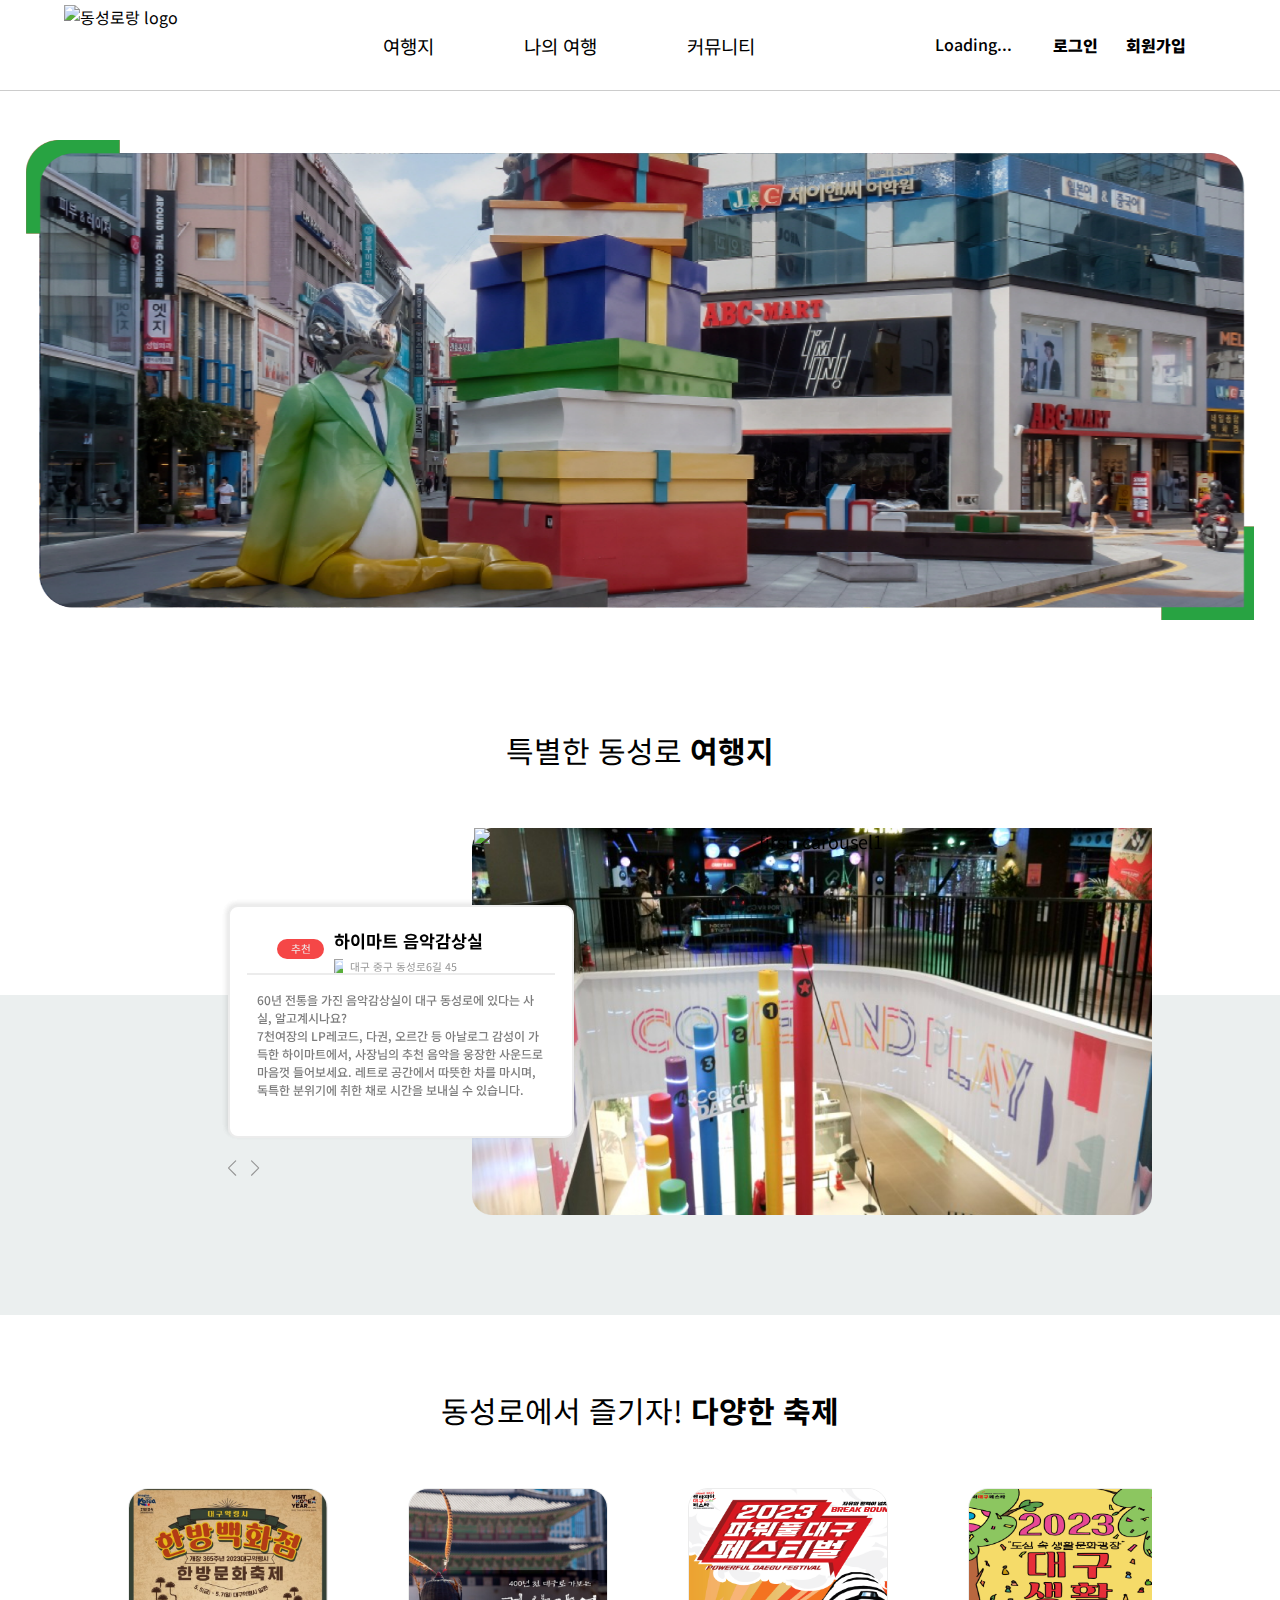
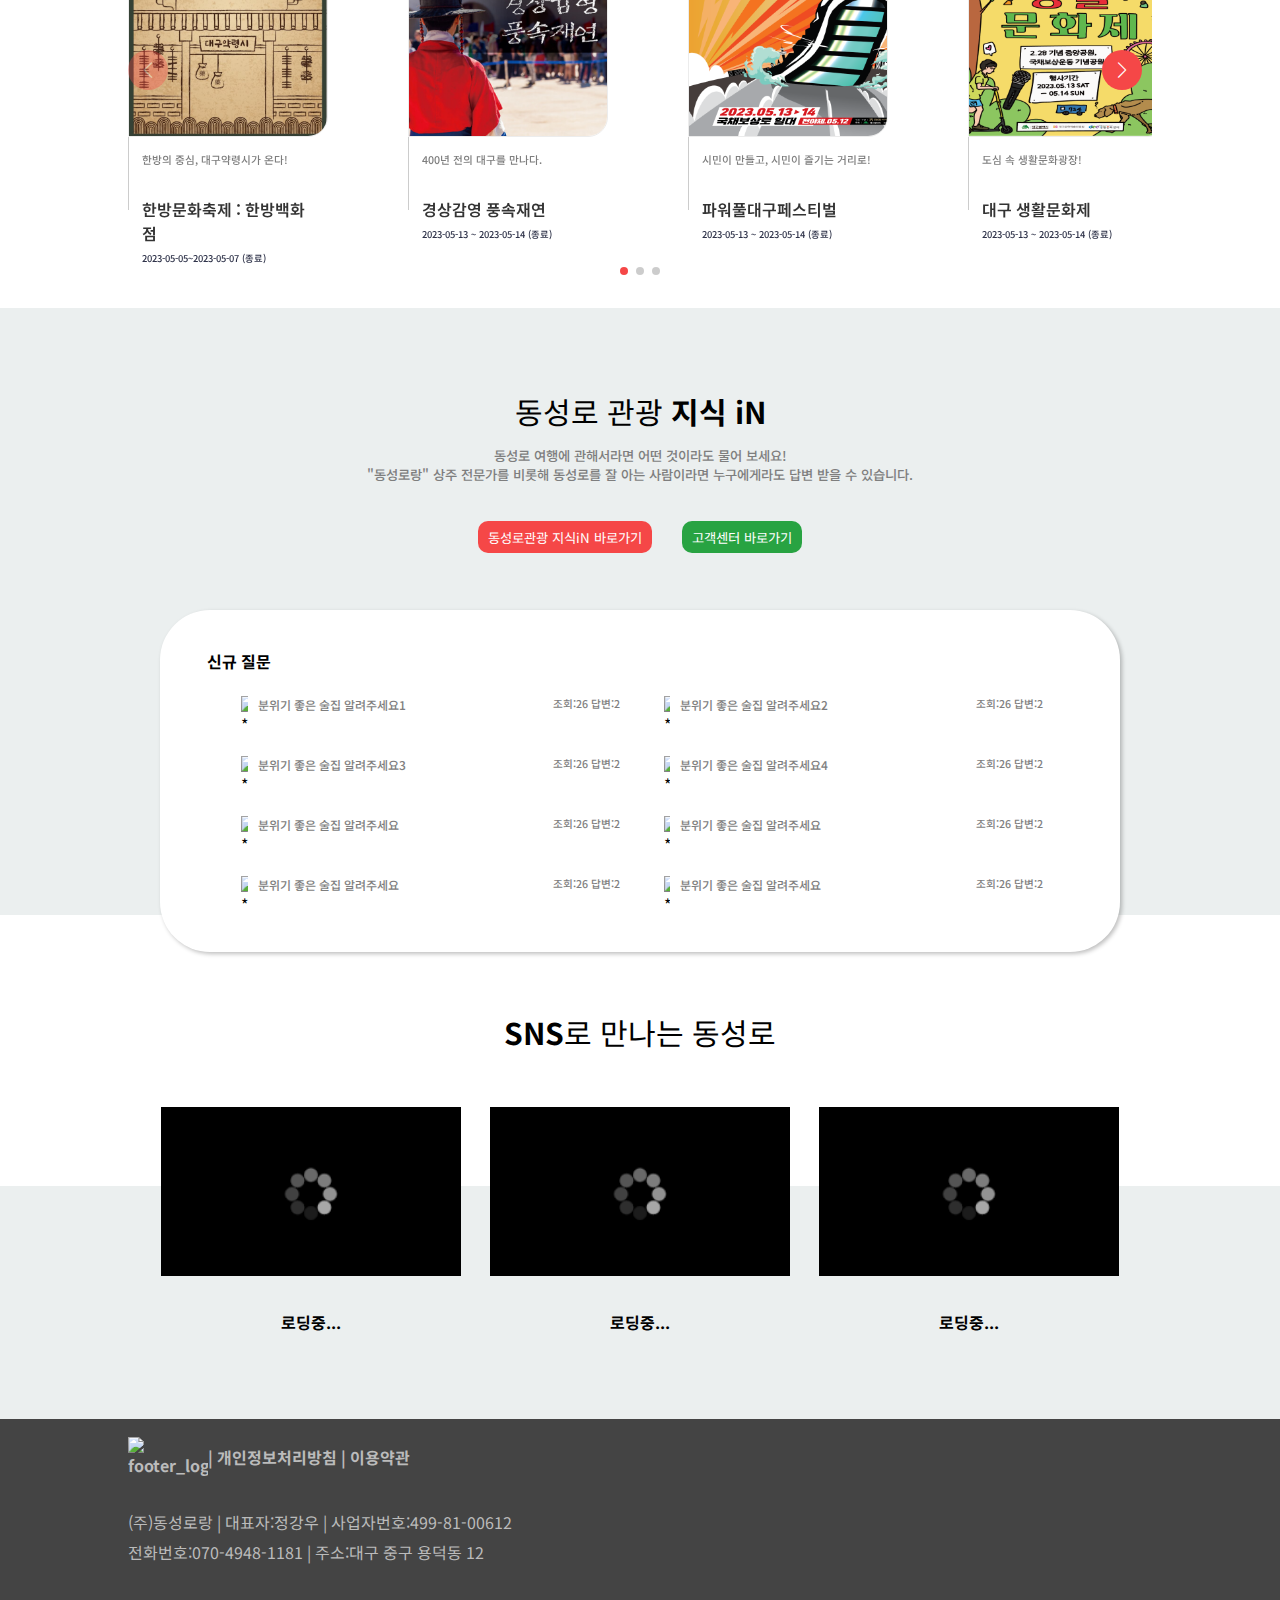
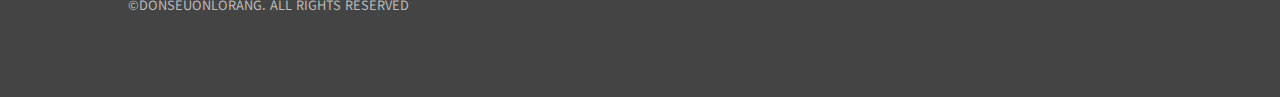
==== commit 0e27c153: "edit" ====
--- a/index.html
+++ b/index.html
@@ -1,474 +1,473 @@
 <!DOCTYPE html>
 <html lang="ko">
-
-<head>
-  <meta charset="UTF-8" />
-  <meta name="viewport" content="width=device-width, initial-scale=1.0" />
-  <title>carousel</title>
-  <!-- Link Swiper's CSS -->
-  <link rel="stylesheet" href="https://cdn.jsdelivr.net/npm/swiper@10/swiper-bundle.min.css" />
-
-  <link rel="stylesheet" href="./css/reset.css" />
-  <link rel="stylesheet" href="./css/mordal.css" />
-  <link rel="stylesheet" href="./css/header.css" />
-  <link rel="stylesheet" href="./css/footer.css" />
-  <link rel="stylesheet" href="./css/main.css" />
-</head>
-
-<body>
-  <header>
-    <div class="header_inner">
-      <img src="./img/logo_black.png" alt="동성로랑 logo" />
-
-      <nav class="menu_wrapper">
-        <ui>
-          <li>
-            <div class="main_menu_title main">
-              <span class="main_title">여행지</span>
-              <i class="fa-sharp fa-solid fa-caret-down"></i>
-              <ul class="sub_menu">
-                <a href="#">
-                  <li>관광지</li>
-                </a>
-                <a href="#">
-                  <li>음식</li>
-                </a>
-                <a href="#">
-                  <li>쇼핑</li>
-                </a>
-                <a href="#">
-                  <li>숙박</li>
-                </a>
-              </ul>
-            </div>
-          </li>
-        </ui>
-
-        <ui>
-          <li>
-            <div class="main_menu_title main">
-              <span class="main_title">나의 여행</span>
-              <i class="fa-sharp fa-solid fa-caret-down"></i>
-              <ul class="sub_menu">
-                <a href="#">
-                  <li>찜한 여행</li>
-                </a>
-                <a href="#">
-                  <li>나의 리뷰</li>
-                </a>
-                <a href="#">
-                  <li>나의 질문</li>
-                </a>
-              </ul>
-            </div>
-          </li>
-        </ui>
-        <ui>
-          <li>
-            <div class="main_menu_title main">
-              <span class="main_title">커뮤니티</span>
-              <i class="fa-sharp fa-solid fa-caret-down"></i>
-              <ul class="sub_menu">
-                <a href="#">
-                  <li>SNS</li>
-                </a>
-                <a href="#">
-                  <li>동성로 지식IN</li>
-                </a>
-                <a href="#">
-                  <li>고객센터</li>
-                </a>
-              </ul>
-            </div>
-          </li>
-        </ui>
-      </nav>
-
-      <div class="right_nav">
-        <div class="right_nav_icon">
-          <div id="weather">
-            <span></span>
-            <span></span>
-            <span></span>
-          </div>
-          <button class="main_login_btn">로그인</button>
-          <button>회원가입</button>
-          <img src="./img/user_icon.png" alt="user_icon" class="main_login_btn user_icon" />
-        </div>
-        <!-- 토글 메뉴 -->
-        <div class="nav_toggle">
-          <input type="checkbox" name="" id="menuicon" />
-          <label for="menuicon">
-            <span></span>
-            <span></span>
-            <span></span>
-          </label>
-
-          <!-- 사이드 바 메뉴 -->
-          <div class="sidebar">
-            <ui>
-              <li>
-                <div class="main sideAccordion_title">
-                  <span>여행지</span>
-                  <i class="fa-sharp fa-solid fa-caret-down"></i>
-                  <ul class="sideAccordion_menu">
-                    <a href="#">
-                      <li>관광지</li>
-                    </a>
-                    <a href="#">
-                      <li>놀거리</li>
-                    </a>
-                    <a href="#">
-                      <li>음식</li>
-                    </a>
-                    <a href="#">
-                      <li>쇼핑</li>
-                    </a>
-                    <a href="#">
-                      <li>숙박</li>
-                    </a>
-                  </ul>
-                </div>
-              </li>
-            </ui>
-            <ui>
-              <li>
-                <div class="main sideAccordion_title">
-                  <span>나의여행</span>
-                  <i class="fa-sharp fa-solid fa-caret-down"></i>
-                  <ul class="sideAccordion_menu">
-                    <a href="#">
-                      <li>찜한 여행</li>
-                    </a>
-                    <a href="#">
-                      <li>나의 리뷰</li>
-                    </a>
-                    <a href="#">
-                      <li>나의 질문</li>
-                    </a>
-                  </ul>
-                </div>
-              </li>
-            </ui>
-            <ui>
-              <li>
-                <div class="main sideAccordion_title">
-                  <span>커뮤니티</span>
-                  <i class="fa-sharp fa-solid fa-caret-down"></i>
-                  <ul class="sideAccordion_menu">
-                    <a href="#">
-                      <li>동성로 지식IN</li>
-                    </a>
-                    <a href="#">
-                      <li>고객센터</li>
-                    </a>
-                  </ul>
-                </div>
-              </li>
-            </ui>
+  <head>
+    <meta charset="UTF-8" />
+    <meta name="viewport" content="width=device-width, initial-scale=1.0" />
+    <title>carousel</title>
+    <!-- Link Swiper's CSS -->
+    <link rel="stylesheet" href="https://cdn.jsdelivr.net/npm/swiper@10/swiper-bundle.min.css" />
+
+    <link rel="stylesheet" href="./css/reset.css" />
+    <link rel="stylesheet" href="./css/mordal.css" />
+    <link rel="stylesheet" href="./css/header.css" />
+    <link rel="stylesheet" href="./css/footer.css" />
+    <link rel="stylesheet" href="./css/main.css" />
+  </head>
+
+  <body>
+    <header>
+      <div class="header_inner">
+        <img src="./img/logo_black.png" alt="동성로랑 logo" />
+
+        <nav class="menu_wrapper">
+          <ui>
+            <li>
+              <div class="main_menu_title main">
+                <span class="main_title">여행지</span>
+                <i class="fa-sharp fa-solid fa-caret-down"></i>
+                <ul class="sub_menu">
+                  <a href="#">
+                    <li>관광지</li>
+                  </a>
+                  <a href="#">
+                    <li>음식</li>
+                  </a>
+                  <a href="#">
+                    <li>쇼핑</li>
+                  </a>
+                  <a href="#">
+                    <li>숙박</li>
+                  </a>
+                </ul>
+              </div>
+            </li>
+          </ui>
+
+          <ui>
+            <li>
+              <div class="main_menu_title main">
+                <span class="main_title">나의 여행</span>
+                <i class="fa-sharp fa-solid fa-caret-down"></i>
+                <ul class="sub_menu">
+                  <a href="#">
+                    <li>찜한 여행</li>
+                  </a>
+                  <a href="#">
+                    <li>나의 리뷰</li>
+                  </a>
+                  <a href="#">
+                    <li>나의 질문</li>
+                  </a>
+                </ul>
+              </div>
+            </li>
+          </ui>
+          <ui>
+            <li>
+              <div class="main_menu_title main">
+                <span class="main_title">커뮤니티</span>
+                <i class="fa-sharp fa-solid fa-caret-down"></i>
+                <ul class="sub_menu">
+                  <a href="#">
+                    <li>SNS</li>
+                  </a>
+                  <a href="#">
+                    <li>동성로 지식IN</li>
+                  </a>
+                  <a href="#">
+                    <li>고객센터</li>
+                  </a>
+                </ul>
+              </div>
+            </li>
+          </ui>
+        </nav>
+
+        <div class="right_nav">
+          <div class="right_nav_icon">
+            <div id="weather">
+              <span></span>
+              <span></span>
+              <span></span>
+            </div>
+            <button class="main_login_btn">로그인</button>
+            <button>회원가입</button>
+            <img src="./img/user_icon.png" alt="user_icon" class="main_login_btn user_icon" />
+          </div>
+          <!-- 토글 메뉴 -->
+          <div class="nav_toggle">
+            <input type="checkbox" name="" id="menuicon" />
+            <label for="menuicon">
+              <span></span>
+              <span></span>
+              <span></span>
+            </label>
+
+            <!-- 사이드 바 메뉴 -->
+            <div class="sidebar">
+              <ui>
+                <li>
+                  <div class="main sideAccordion_title">
+                    <span>여행지</span>
+                    <i class="fa-sharp fa-solid fa-caret-down"></i>
+                    <ul class="sideAccordion_menu">
+                      <a href="#">
+                        <li>관광지</li>
+                      </a>
+                      <a href="#">
+                        <li>놀거리</li>
+                      </a>
+                      <a href="#">
+                        <li>음식</li>
+                      </a>
+                      <a href="#">
+                        <li>쇼핑</li>
+                      </a>
+                      <a href="#">
+                        <li>숙박</li>
+                      </a>
+                    </ul>
+                  </div>
+                </li>
+              </ui>
+              <ui>
+                <li>
+                  <div class="main sideAccordion_title">
+                    <span>나의여행</span>
+                    <i class="fa-sharp fa-solid fa-caret-down"></i>
+                    <ul class="sideAccordion_menu">
+                      <a href="#">
+                        <li>찜한 여행</li>
+                      </a>
+                      <a href="#">
+                        <li>나의 리뷰</li>
+                      </a>
+                      <a href="#">
+                        <li>나의 질문</li>
+                      </a>
+                    </ul>
+                  </div>
+                </li>
+              </ui>
+              <ui>
+                <li>
+                  <div class="main sideAccordion_title">
+                    <span>커뮤니티</span>
+                    <i class="fa-sharp fa-solid fa-caret-down"></i>
+                    <ul class="sideAccordion_menu">
+                      <a href="#">
+                        <li>동성로 지식IN</li>
+                      </a>
+                      <a href="#">
+                        <li>고객센터</li>
+                      </a>
+                    </ul>
+                  </div>
+                </li>
+              </ui>
+            </div>
           </div>
         </div>
       </div>
-    </div>
-  </header>
-
-  <dialog>
-    <form method="dialog">
-      <button value="close" class="close_btn"><i class="fa-solid fa-x"></i></button>
-      <!-- <button value="confirm">confirm</button> -->
-    </form>
-    <div class="form-box">
-      <div class="form-value">
-        <form action="">
-          <h2>로그인</h2>
-          <div class="inputbox">
-            <ion-icon name="mail-outline"></ion-icon>
-            <input placeholder="아이디" type="text" minlength="5" id="userid" required />
-            <label for="userid"></label>
-          </div>
-          <div class="inputbox">
-            <ion-icon name="lock-closed-outline"></ion-icon>
-            <input placeholder="비밀번호" type="password" minlength="5" id="userpassword" required />
-            <label for="userpassword"></label>
-          </div>
-          <div class="forget">
-            <label for="">
-              <a href="#">아이디 찾기</a>
-              <a href="#">비밀번호 찾기</a>
-            </label>
-          </div>
-          <button class="login_btn">로그인</button>
-          <button class="register_btn">회원가입</button>
-        </form>
+    </header>
+
+    <dialog>
+      <form method="dialog">
+        <button value="close" class="close_btn"><i class="fa-solid fa-x"></i></button>
+        <!-- <button value="confirm">confirm</button> -->
+      </form>
+      <div class="form-box">
+        <div class="form-value">
+          <form action="">
+            <h2>로그인</h2>
+            <div class="inputbox">
+              <ion-icon name="mail-outline"></ion-icon>
+              <input placeholder="아이디" type="text" minlength="5" id="userid" required />
+              <label for="userid"></label>
+            </div>
+            <div class="inputbox">
+              <ion-icon name="lock-closed-outline"></ion-icon>
+              <input placeholder="비밀번호" type="password" minlength="5" id="userpassword" required />
+              <label for="userpassword"></label>
+            </div>
+            <div class="forget">
+              <label for="">
+                <a href="#">아이디 찾기</a>
+                <a href="#">비밀번호 찾기</a>
+              </label>
+            </div>
+            <button class="login_btn">로그인</button>
+            <button class="register_btn">회원가입</button>
+          </form>
+        </div>
       </div>
-    </div>
-    <div class="border_line"></div>
-    <p class="sns_login">SNS 간편 로그인</p>
-  </dialog>
-
-  <main>
-    <section class="main_carousel">
-      <!-- Swiper -->
-      <div class="swiper mySwiper">
-        <div class="swiper-wrapper">
-          <div class="swiper-slide">
-            <img src="./img/Frame1.png" />
-          </div>
-          <div class="swiper-slide">
-            <img src="./img/Frame2.png" />
-          </div>
-          <div class="swiper-slide">
-            <img src="./img/Frame3.png" />
-          </div>
-        </div>
-        <div class="swiper-pagination"></div>
-      </div>
-
-      <div class="slide_text">
-        <h4>대구 광역시 문화와 쇼핑의 중심지</h4>
-        <h2>지금 여기는 동성로</h2>
-      </div>
-    </section>
-
-    <section class="first_carousel">
-      <div class="gray_section"></div>
-      <div class="wrapper">
-        <div class="main_text">
-          특별한 동성로
-          <span>여행지</span>
-        </div>
-
-        <div class="swiper first_swiper">
+      <div class="border_line"></div>
+      <p class="sns_login">SNS 간편 로그인</p>
+    </dialog>
+
+    <main>
+      <section class="main_carousel">
+        <!-- Swiper -->
+        <div class="swiper mySwiper">
           <div class="swiper-wrapper">
             <div class="swiper-slide">
-              <div class="text_box">
-                <div>
-                  <button>추천</button>
+              <img src="./img/Frame1.png" />
+            </div>
+            <div class="swiper-slide">
+              <img src="./img/Frame2.png" />
+            </div>
+            <div class="swiper-slide">
+              <img src="./img/Frame3.png" />
+            </div>
+          </div>
+          <div class="swiper-pagination"></div>
+        </div>
+
+        <div class="slide_text">
+          <h4>대구 광역시 문화와 쇼핑의 중심지</h4>
+          <h2>지금 여기는 동성로</h2>
+        </div>
+      </section>
+
+      <section class="first_carousel">
+        <div class="gray_section"></div>
+        <div class="wrapper">
+          <div class="main_text">
+            특별한 동성로
+            <span>여행지</span>
+          </div>
+
+          <div class="swiper first_swiper">
+            <div class="swiper-wrapper">
+              <div class="swiper-slide">
+                <div class="text_box">
                   <div>
-                    <div class="text_box_main_text">하이마트 음악감상실</div>
-                    <div class="text_box_location">
-                      <img src="./img/location.png" alt="location" />
-                      <p>대구 중구 동성로6길 45</p>
+                    <button>추천</button>
+                    <div>
+                      <div class="text_box_main_text">하이마트 음악감상실</div>
+                      <div class="text_box_location">
+                        <img src="./img/location.png" alt="location" />
+                        <p>대구 중구 동성로6길 45</p>
+                      </div>
                     </div>
                   </div>
-                </div>
-                <div class="text_box_description">
-                  <p>60년 전통을 가진 음악감상실이 대구 동성로에 있다는 사실, 알고계시나요?</p>
-                  <p>
-                    7천여장의 LP레코드, 다권, 오르간 등 아날로그 감성이 가득한 하이마트에서, 사장님의 추천 음악을 웅장한 사운드로 마음껏 들어보세요. 레트로
-                    공간에서 따뜻한 차를 마시며, 독특한 분위기에 취한 채로 시간을 보내실 수 있습니다.
-                  </p>
-                </div>
-              </div>
-              <img src="./img/first_carousel1.png" alt="first_carousel1" />
-            </div>
-            <div class="swiper-slide">
-              <div class="text_box">
-                <div>
-                  <button>추천</button>
+                  <div class="text_box_description">
+                    <p>60년 전통을 가진 음악감상실이 대구 동성로에 있다는 사실, 알고계시나요?</p>
+                    <p>
+                      7천여장의 LP레코드, 다권, 오르간 등 아날로그 감성이 가득한 하이마트에서, 사장님의 추천 음악을 웅장한 사운드로 마음껏 들어보세요. 레트로
+                      공간에서 따뜻한 차를 마시며, 독특한 분위기에 취한 채로 시간을 보내실 수 있습니다.
+                    </p>
+                  </div>
+                </div>
+                <img src="./img/first_carousel1.png" alt="first_carousel1" />
+              </div>
+              <div class="swiper-slide">
+                <div class="text_box">
                   <div>
-                    <div class="text_box_main_text">문화장</div>
-                    <div class="text_box_location">
-                      <img src="./img/location.png" alt="location" />
-                      <p>대구 중구 동성로12길 51</p>
+                    <button>추천</button>
+                    <div>
+                      <div class="text_box_main_text">문화장</div>
+                      <div class="text_box_location">
+                        <img src="./img/location.png" alt="location" />
+                        <p>대구 중구 동성로12길 51</p>
+                      </div>
                     </div>
                   </div>
-                </div>
-                <div class="text_box_description">
-                  <p>
-                    총 4층으로 이뤄진 건물은 목욕탕과 여관으로 사용됐던 곳이다. 옥상의 루프탑까지 있는 커다란 규모를 갖춘 이곳은 40여 년이 넘은 목욕탕의
-                    내부를 그대로 살렸으며 복도는 물론 구석구석 500점 정도의 작품으로 가득 차 있는 갤러리 카페다. 창의력과 상상력이 마구 발휘될 것 같은
-                    예술적인 공간이며 동심으로 돌아가게 만들어 주는 재밌는 놀이터 같기도 하다.
-                  </p>
-                </div>
-              </div>
-              <img src="./img/first_carousel2.png" alt="first_carousel2" />
-            </div>
-            <div class="swiper-slide">
-              <div class="text_box">
-                <div>
-                  <button>추천</button>
+                  <div class="text_box_description">
+                    <p>
+                      총 4층으로 이뤄진 건물은 목욕탕과 여관으로 사용됐던 곳이다. 옥상의 루프탑까지 있는 커다란 규모를 갖춘 이곳은 40여 년이 넘은 목욕탕의
+                      내부를 그대로 살렸으며 복도는 물론 구석구석 500점 정도의 작품으로 가득 차 있는 갤러리 카페다. 창의력과 상상력이 마구 발휘될 것 같은
+                      예술적인 공간이며 동심으로 돌아가게 만들어 주는 재밌는 놀이터 같기도 하다.
+                    </p>
+                  </div>
+                </div>
+                <img src="./img/first_carousel2.png" alt="first_carousel2" />
+              </div>
+              <div class="swiper-slide">
+                <div class="text_box">
                   <div>
-                    <div class="text_box_main_text">미르엘 과자점</div>
-                    <div class="text_box_location">
-                      <img src="./img/location.png" alt="location" />
-                      <p>대구 중구 동성로12길 51</p>
+                    <button>추천</button>
+                    <div>
+                      <div class="text_box_main_text">미르엘 과자점</div>
+                      <div class="text_box_location">
+                        <img src="./img/location.png" alt="location" />
+                        <p>대구 중구 동성로12길 51</p>
+                      </div>
                     </div>
                   </div>
-                </div>
-                <div class="text_box_description">
-                  <p>60년 전통을 가진 음악감상실이 대구 동성로에 있다는 사실, 알고계시나요?</p>
-                  <p>
-                    7천여장의 LP레코드, 다권, 오르간 등 아날로그 감성이 가득한 하이마트에서, 사장님의 추천 음악을 웅장한 사운드로 마음껏 들어보세요. 레트로
-                    공간에서 따뜻한 차를 마시며, 독특한 분위기에 취한 채로 시간을 보내실 수 있습니다.
-                  </p>
-                </div>
-              </div>
-              <img src="./img/first_carousel3.png" alt="first_carousel3" />
-            </div>
-            <div class="swiper-slide">
-              <div class="text_box">
-                <div>
-                  <button>추천</button>
+                  <div class="text_box_description">
+                    <p>60년 전통을 가진 음악감상실이 대구 동성로에 있다는 사실, 알고계시나요?</p>
+                    <p>
+                      7천여장의 LP레코드, 다권, 오르간 등 아날로그 감성이 가득한 하이마트에서, 사장님의 추천 음악을 웅장한 사운드로 마음껏 들어보세요. 레트로
+                      공간에서 따뜻한 차를 마시며, 독특한 분위기에 취한 채로 시간을 보내실 수 있습니다.
+                    </p>
+                  </div>
+                </div>
+                <img src="./img/first_carousel3.png" alt="first_carousel3" />
+              </div>
+              <div class="swiper-slide">
+                <div class="text_box">
                   <div>
-                    <div class="text_box_main_text">스파크 랜드</div>
-                    <div class="text_box_location">
-                      <img src="./img/location.png" alt="location" />
-                      <p>대구 중구 동성로12길 51</p>
+                    <button>추천</button>
+                    <div>
+                      <div class="text_box_main_text">스파크 랜드</div>
+                      <div class="text_box_location">
+                        <img src="./img/location.png" alt="location" />
+                        <p>대구 중구 동성로12길 51</p>
+                      </div>
                     </div>
                   </div>
-                </div>
-                <div class="text_box_description">
-                  <p>
-                    대구 도심 한가운데 위치한 스파크랜드는 쇼핑몰이자 놀이테마파크로서 중구의 새로운 랜드마크로 떠오르고 있다. 패션브랜드, 식당, 놀이시설 등을
-                    갖추어 다양한 볼거리와 먹거리, 즐길거리를 제공한다. 특히, 건물 꼭대기에 있는 대관람차는 많은 이들의 시선을 사로잡는다.
-                  </p>
-                </div>
-              </div>
-              <img src="./img/first_carousel4.png" alt="first_carousel4" />
-            </div>
-          </div>
-          <div class="swiper_button">
+                  <div class="text_box_description">
+                    <p>
+                      대구 도심 한가운데 위치한 스파크랜드는 쇼핑몰이자 놀이테마파크로서 중구의 새로운 랜드마크로 떠오르고 있다. 패션브랜드, 식당, 놀이시설 등을
+                      갖추어 다양한 볼거리와 먹거리, 즐길거리를 제공한다. 특히, 건물 꼭대기에 있는 대관람차는 많은 이들의 시선을 사로잡는다.
+                    </p>
+                  </div>
+                </div>
+                <img src="./img/first_carousel4.png" alt="first_carousel4" />
+              </div>
+            </div>
+            <div class="swiper_button">
+              <div class="swiper-button-next"></div>
+              <div class="swiper-button-prev"></div>
+            </div>
+            <div class="swiper-pagination"></div>
+          </div>
+        </div>
+      </section>
+
+      <section class="second_carousel">
+        <div class="wrapper">
+          <div class="main_text">
+            동성로에서 즐기자!
+            <span>다양한 축제</span>
+          </div>
+          <!-- Swiper -->
+          <div class="swiper second-swiper">
+            <div class="swiper-wrapper">
+              <div class="swiper-slide">
+                <img src="./img/축제1.png" alt="축제1" />
+                <div class="festival_text">
+                  <p>한방의 중심, 대구약령시가 온다!</p>
+                  <p>한방문화축제 : 한방백화점</p>
+                  <p>2023-05-05~2023-05-07 (종료)</p>
+                </div>
+              </div>
+              <div class="swiper-slide">
+                <img src="./img/축제2.png" alt="축제2" />
+                <div class="festival_text">
+                  <p>400년 전의 대구를 만나다.</p>
+                  <p>경상감영 풍속재연</p>
+                  <p>2023-05-13 ~ 2023-05-14 (종료)</p>
+                </div>
+              </div>
+              <div class="swiper-slide">
+                <img src="./img/축제3.png" alt="축제3" />
+                <div class="festival_text">
+                  <p>시민이 만들고, 시민이 즐기는 거리로!</p>
+                  <p>파워풀대구페스티벌</p>
+                  <p>2023-05-13 ~ 2023-05-14 (종료)</p>
+                </div>
+              </div>
+              <div class="swiper-slide">
+                <img src="./img/축제4.png" alt="축제4" />
+                <div class="festival_text">
+                  <p>도심 속 생활문화광장!</p>
+                  <p>대구 생활문화제</p>
+                  <p>2023-05-13 ~ 2023-05-14 (종료)</p>
+                </div>
+              </div>
+              <div class="swiper-slide">
+                <img src="./img/축제5.png" alt="축제5" />
+                <div class="festival_text">
+                  <p>한방활력콘서트, 토요일은 밤이 좋아!</p>
+                  <p>약령시한방문화축제</p>
+                  <p>2023-07-01 / 08-05 / 09-02 (토) 16:00 ~</p>
+                </div>
+              </div>
+              <div class="swiper-slide">
+                <img src="./img/축제6.png" alt="축제6" />
+                <div class="festival_second_text">
+                  <p>수상작을 감독들이 직접 선정하는</p>
+                  <p>전무후무한 영화제!</p>
+                  <p>대구단편영화제</p>
+                  <p>2023년 8월 23일 ~ 28일</p>
+                </div>
+              </div>
+            </div>
             <div class="swiper-button-next"></div>
             <div class="swiper-button-prev"></div>
-          </div>
-          <div class="swiper-pagination"></div>
-        </div>
-      </div>
-    </section>
-
-    <section class="second_carousel">
-      <div class="wrapper">
-        <div class="main_text">
-          동성로에서 즐기자!
-          <span>다양한 축제</span>
-        </div>
-        <!-- Swiper -->
-        <div class="swiper second-swiper">
-          <div class="swiper-wrapper">
-            <div class="swiper-slide">
-              <img src="./img/축제1.png" alt="축제1" />
-              <div class="festival_text">
-                <p>한방의 중심, 대구약령시가 온다!</p>
-                <p>한방문화축제 : 한방백화점</p>
-                <p>2023-05-05~2023-05-07 (종료)</p>
-              </div>
-            </div>
-            <div class="swiper-slide">
-              <img src="./img/축제2.png" alt="축제2" />
-              <div class="festival_text">
-                <p>400년 전의 대구를 만나다.</p>
-                <p>경상감영 풍속재연</p>
-                <p>2023-05-13 ~ 2023-05-14 (종료)</p>
-              </div>
-            </div>
-            <div class="swiper-slide">
-              <img src="./img/축제3.png" alt="축제3" />
-              <div class="festival_text">
-                <p>시민이 만들고, 시민이 즐기는 거리로!</p>
-                <p>파워풀대구페스티벌</p>
-                <p>2023-05-13 ~ 2023-05-14 (종료)</p>
-              </div>
-            </div>
-            <div class="swiper-slide">
-              <img src="./img/축제4.png" alt="축제4" />
-              <div class="festival_text">
-                <p>도심 속 생활문화광장!</p>
-                <p>대구 생활문화제</p>
-                <p>2023-05-13 ~ 2023-05-14 (종료)</p>
-              </div>
-            </div>
-            <div class="swiper-slide">
-              <img src="./img/축제5.png" alt="축제5" />
-              <div class="festival_text">
-                <p>한방활력콘서트, 토요일은 밤이 좋아!</p>
-                <p>약령시한방문화축제</p>
-                <p>2023-07-01 / 08-05 / 09-02 (토) 16:00 ~</p>
-              </div>
-            </div>
-            <div class="swiper-slide">
-              <img src="./img/축제6.png" alt="축제6" />
-              <div class="festival_second_text">
-                <p>수상작을 감독들이 직접 선정하는</p>
-                <p>전무후무한 영화제!</p>
-                <p>대구단편영화제</p>
-                <p>2023년 8월 23일 ~ 28일</p>
-              </div>
-            </div>
-          </div>
-          <div class="swiper-button-next"></div>
-          <div class="swiper-button-prev"></div>
-          <div class="swiper-pagination"></div>
-        </div>
-        <!-- <div class="swiper-pagination"></div> -->
-      </div>
-    </section>
-
-    <section class="knowledge_in">
-      <div class="knowledge_title">
-        <div class="main_text">
-          동성로 관광
-          <span>지식 iN</span>
-        </div>
-        <p>동성로 여행에 관해서라면 어떤 것이라도 물어 보세요!</p>
-        <p>"동성로랑" 상주 전문가를 비롯해 동성로를 잘 아는 사람이라면 누구에게라도 답변 받을 수 있습니다.</p>
-        <div class="knowledge_btns">
-          <button>동성로관광 지식iN 바로가기</button>
-          <button>고객센터 바로가기</button>
-        </div>
-      </div>
-
-      <div class="knowledge_notice">
-        <h2>신규 질문</h2>
-        <div class="notice_items">
-          <div>
-            <img src="./img/round.svg" alt="*" />
-            <p>분위기 좋은 술집 알려주세요1</p>
-            <p>조회:26 답변:2</p>
-          </div>
-          <div>
-            <img src="./img/round.svg" alt="*" />
-            <p>분위기 좋은 술집 알려주세요2</p>
-            <p>조회:26 답변:2</p>
-          </div>
-          <div>
-            <img src="./img/round.svg" alt="*" />
-            <p>분위기 좋은 술집 알려주세요3</p>
-            <p>조회:26 답변:2</p>
-          </div>
-          <div>
-            <img src="./img/round.svg" alt="*" />
-            <p>분위기 좋은 술집 알려주세요4</p>
-            <p>조회:26 답변:2</p>
-          </div>
-          <div>
-            <img src="./img/round.svg" alt="*" />
-            <p>분위기 좋은 술집 알려주세요</p>
-            <p>조회:26 답변:2</p>
-          </div>
-          <div>
-            <img src="./img/round.svg" alt="*" />
-            <p>분위기 좋은 술집 알려주세요</p>
-            <p>조회:26 답변:2</p>
-          </div>
-          <div>
-            <img src="./img/round.svg" alt="*" />
-            <p>분위기 좋은 술집 알려주세요</p>
-            <p>조회:26 답변:2</p>
-          </div>
-          <div>
-            <img src="./img/round.svg" alt="*" />
-            <p>분위기 좋은 술집 알려주세요</p>
-            <p>조회:26 답변:2</p>
-          </div>
-        </div>
-      </div>
-    </section>
-
-    <section class="sns_item">
-      <div class="main_text"><span>SNS</span>로 만나는 동성로</div>
-      <div class="sns_items" id="youtube_results">
-        <!-- <div>
+            <div class="swiper-pagination"></div>
+          </div>
+          <!-- <div class="swiper-pagination"></div> -->
+        </div>
+      </section>
+
+      <section class="knowledge_in">
+        <div class="knowledge_title">
+          <div class="main_text">
+            동성로 관광
+            <span>지식 iN</span>
+          </div>
+          <p>동성로 여행에 관해서라면 어떤 것이라도 물어 보세요!</p>
+          <p>"동성로랑" 상주 전문가를 비롯해 동성로를 잘 아는 사람이라면 누구에게라도 답변 받을 수 있습니다.</p>
+          <div class="knowledge_btns">
+            <button>동성로관광 지식iN 바로가기</button>
+            <button>고객센터 바로가기</button>
+          </div>
+        </div>
+
+        <div class="knowledge_notice">
+          <h2>신규 질문</h2>
+          <div class="notice_items">
+            <div>
+              <img src="./img/round.svg" alt="*" />
+              <p>분위기 좋은 술집 알려주세요1</p>
+              <p>조회:26 답변:2</p>
+            </div>
+            <div>
+              <img src="./img/round.svg" alt="*" />
+              <p>분위기 좋은 술집 알려주세요2</p>
+              <p>조회:26 답변:2</p>
+            </div>
+            <div>
+              <img src="./img/round.svg" alt="*" />
+              <p>분위기 좋은 술집 알려주세요3</p>
+              <p>조회:26 답변:2</p>
+            </div>
+            <div>
+              <img src="./img/round.svg" alt="*" />
+              <p>분위기 좋은 술집 알려주세요4</p>
+              <p>조회:26 답변:2</p>
+            </div>
+            <div>
+              <img src="./img/round.svg" alt="*" />
+              <p>분위기 좋은 술집 알려주세요</p>
+              <p>조회:26 답변:2</p>
+            </div>
+            <div>
+              <img src="./img/round.svg" alt="*" />
+              <p>분위기 좋은 술집 알려주세요</p>
+              <p>조회:26 답변:2</p>
+            </div>
+            <div>
+              <img src="./img/round.svg" alt="*" />
+              <p>분위기 좋은 술집 알려주세요</p>
+              <p>조회:26 답변:2</p>
+            </div>
+            <div>
+              <img src="./img/round.svg" alt="*" />
+              <p>분위기 좋은 술집 알려주세요</p>
+              <p>조회:26 답변:2</p>
+            </div>
+          </div>
+        </div>
+      </section>
+
+      <section class="sns_item">
+        <div class="main_text"><span>SNS</span>로 만나는 동성로</div>
+        <div class="sns_items" id="youtube_results">
+          <!-- <div>
           <img src="./img/youtube.png" alt="">
           <img src="./img/youtube_icon.png" alt="">
           <p>스파크랜드 직원 v-log</p>
@@ -483,48 +482,47 @@
           <img src="./img/youtube_icon.png" alt="">
           <p>스파크랜드 직원 v-log</p>
         </div> -->
+        </div>
+        <div class="gray_section"></div>
+      </section>
+    </main>
+
+    <footer>
+      <div class="footer_inner">
+        <div>
+          <p class="copyright">
+            <img src="./img/logo_white.png" alt="footer_logo" />
+            | 개인정보처리방침 | 이용약관
+          </p>
+          <p class="text">
+            (주)동성로랑 | 대표자:정강우 | 사업자번호:499-81-00612 <br />
+            전화번호:070-4948-1181 | 주소:대구 중구 용덕동 12
+          </p>
+          <p class="en">©DONSEUONLORANG. ALL RIGHTS RESERVED</p>
+        </div>
+        <div class="icon">
+          <i class="fa-brands fa-youtube"></i>
+          <i class="fa-brands fa-instagram"></i>
+          <i class="fa-brands fa-facebook"></i>
+          <i class="fa-solid fa-n"></i>
+        </div>
       </div>
-      <div class="gray_section"></div>
-    </section>
-  </main>
-
-  <footer>
-    <div class="footer_inner">
-      <div>
-        <p class="copyright">
-          <img src="./img/logo_white.png" alt="footer_logo" />
-          | 개인정보처리방침 | 이용약관
-        </p>
-        <p class="text">
-          (주)동성로랑 | 대표자:정강우 | 사업자번호:499-81-00612 <br />
-          전화번호:070-4948-1181 | 주소:대구 중구 용덕동 12
-        </p>
-        <p class="en">©DONSEUONLORANG. ALL RIGHTS RESERVED</p>
-      </div>
-      <div class="icon">
-        <i class="fa-brands fa-youtube"></i>
-        <i class="fa-brands fa-instagram"></i>
-        <i class="fa-brands fa-facebook"></i>
-        <i class="fa-solid fa-n"></i>
-      </div>
-    </div>
-  </footer>
-
-  <!-- Swiper JS -->
-  <script src="https://cdn.jsdelivr.net/npm/swiper@10/swiper-bundle.min.js"></script>
-
-  <!--  -->
-  <script src="https://kit.fontawesome.com/59f8fe4f52.js" crossorigin="anonymous"></script>
-  <script src="./js/toggle.js"></script>
-
-  <!-- Initialize Swiper -->
-  <script src="./js/first_carousel.js"></script>
-  <script src="./js/second_carousel.js"></script>
-  <script src="./js/main_carousel.js"></script>
-  <script src="./js/config.js"></script>
-  <script src="./js/weather.js"></script>
-  <script src="./js/mordal.js"></script>
-  <script src="./js/youtube.js"></script>
-</body>
-
-</html>+    </footer>
+
+    <!-- Swiper JS -->
+    <script src="https://cdn.jsdelivr.net/npm/swiper@10/swiper-bundle.min.js"></script>
+
+    <!--  -->
+    <script src="https://kit.fontawesome.com/59f8fe4f52.js" crossorigin="anonymous"></script>
+    <script src="./js/toggle.js"></script>
+
+    <!-- Initialize Swiper -->
+    <script src="./js/first_carousel.js"></script>
+    <script src="./js/second_carousel.js"></script>
+    <script src="./js/main_carousel.js"></script>
+    <script src="./js/config.js"></script>
+    <script src="./js/weather.js"></script>
+    <script src="./js/mordal.js"></script>
+    <script src="./js/youtube.js"></script>
+  </body>
+</html>
--- a/css/header.css
+++ b/css/header.css
@@ -216,7 +216,7 @@
     display: none;
   }
 
-  .nav_toggle #menuicon+label {
+  .nav_toggle #menuicon + label {
     display: block;
     width: 30px;
     height: 20px;
@@ -224,7 +224,7 @@
     cursor: pointer;
   }
 
-  .nav_toggle #menuicon+label span {
+  .nav_toggle #menuicon + label span {
     display: block;
     position: absolute;
     width: 100%;
@@ -234,31 +234,31 @@
     transition: all 0.35s;
   }
 
-  .nav_toggle #menuicon+label span:nth-child(1) {
+  .nav_toggle #menuicon + label span:nth-child(1) {
     top: 0;
   }
 
-  .nav_toggle #menuicon+label span:nth-child(2) {
+  .nav_toggle #menuicon + label span:nth-child(2) {
     top: 50%;
     transform: translateY(-50%);
     right: 0;
     width: 80%;
   }
 
-  .nav_toggle #menuicon+label span:nth-child(3) {
+  .nav_toggle #menuicon + label span:nth-child(3) {
     bottom: 0;
   }
 
-  .nav_toggle #menuicon:checked+label span:nth-child(1) {
+  .nav_toggle #menuicon:checked + label span:nth-child(1) {
     top: 50%;
     transform: translateY(-50%) rotate(45deg);
   }
 
-  .nav_toggle #menuicon:checked+label span:nth-child(2) {
+  .nav_toggle #menuicon:checked + label span:nth-child(2) {
     opacity: 0;
   }
 
-  .nav_toggle #menuicon:checked+label span:nth-child(3) {
+  .nav_toggle #menuicon:checked + label span:nth-child(3) {
     bottom: 50%;
     transform: translateY(50%) rotate(-45deg);
   }
@@ -269,17 +269,19 @@
     height: 100%;
     background: #fff;
     position: fixed;
-    right: 0;
-    top: -100%;
+    right: -100%;
     transition: all 0.6s;
-  }
-
-  .nav_toggle #menuicon:checked+label+div {
-    top: 90px;
+    border-left: 1px solid #eee;
+  }
+
+  .nav_toggle #menuicon:checked + label + div {
+    left: 30%;
+    top: 91px;
   }
 
   .sideAccordion_title {
     border-bottom: 1px solid #eee;
+    margin-left: 10px;
   }
 
   .sideAccordion_title:hover i {
@@ -319,4 +321,12 @@
   }
 }
 
-@media screen and(max-width:430) {}+@media screen and (max-width: 430px) {
+  .header_inner img {
+    width: 90px;
+    height: 45px;
+  }
+  .nav_toggle #menuicon:checked + label + div {
+    left: 0;
+  }
+}
--- a/css/footer.css
+++ b/css/footer.css
@@ -0,0 +1,79 @@
+footer {
+  width: 100%;
+  height: 290px;
+  background-color: #444;
+}
+
+.footer_inner {
+  max-width: 80%;
+  margin: 0 auto;
+  color: #bbb;
+  display: flex;
+  justify-content: space-between;
+  align-items: end;
+}
+
+.copyright {
+  padding: 30px 0;
+  display: flex;
+  align-items: center;
+  font-weight: 700;
+}
+
+.text {
+  margin-bottom: 28px;
+  line-height: 30px;
+}
+
+.copyright img {
+  width: 80px;
+}
+
+.en {
+  font-size: 0.8em;
+}
+
+.icon {
+  font-size: 2em;
+  display: flex;
+  gap: 30px;
+}
+
+@media screen and (max-width: 768px) {
+  footer {
+    height: 380px;
+  }
+  .footer_inner {
+    display: flex;
+    flex-direction: column;
+    align-items: center;
+    text-align: center;
+  }
+
+  .copyright {
+    margin-top: 30px;
+    justify-content: center;
+  }
+  .icon {
+    padding-top: 60px;
+    margin: 0 auto;
+    display: flex;
+    gap: 30px;
+  }
+}
+
+@media screen and (max-width: 430px) {
+  footer {
+    height: 420px;
+  }
+  .copyright {
+    margin-top: 10px;
+  }
+  .text {
+    font-size: 14px;
+  }
+
+  .icon {
+    padding-top: 55px;
+  }
+}
--- a/css/main.css
+++ b/css/main.css
@@ -402,7 +402,7 @@
 section.knowledge_in .knowledge_notice .notice_items > div p {
   font-size: 0.9378vw;
   font-style: normal;
-  color: var(--font-color, #666);
+  color: var(--sub-text, #7e7e7e);
   font-weight: 500;
 }
 section.knowledge_in .knowledge_notice .notice_items > div p:nth-child(2) {
@@ -466,7 +466,7 @@
   z-index: -1;
 }
 
-@media (max-width: 768px) {
+@media (max-width: 769px) {
   body .wrapper {
     width: 97%;
   }
@@ -746,7 +746,7 @@
     display: none;
   }
 }
-@media (max-width: 430px) {
+@media (max-width: 431px) {
   body .main_text {
     font-size: 5.5824vw;
     margin-bottom: 9.304vw;
@@ -842,7 +842,7 @@
     bottom: 110px;
   }
   section.second_carousel {
-    height: 188.406vw;
+    height: 158.168vw;
   }
   section.second_carousel .wrapper {
     width: 96%;
@@ -851,10 +851,13 @@
     margin-bottom: 9.304vw;
   }
   section.second_carousel .swiper-wrapper .swiper-slide {
-    height: 158.168vw;
+    height: 127.93vw;
+  }
+  section.second_carousel .swiper-wrapper .swiper-slide:first-child {
+    margin-left: 13.0256vw;
   }
   section.second_carousel .swiper-wrapper .swiper-slide img {
-    width: 90.714vw;
+    width: 69.78vw;
   }
   section.second_carousel .swiper-wrapper .swiper-slide .festival_text {
     margin-top: -1.8608vw;
@@ -905,7 +908,7 @@
   }
   section.knowledge_in .knowledge_title .main_text {
     padding-top: 21.1666vw;
-    margin-bottom: 6.978vw;
+    margin-bottom: 4.652vw;
   }
   section.knowledge_in .knowledge_title p {
     font-size: 3.7216vw;
@@ -915,6 +918,7 @@
   }
   section.knowledge_in .knowledge_title .knowledge_btns {
     margin-top: 4.652vw;
+    margin-bottom: 6.978vw;
   }
   section.knowledge_in .knowledge_title .knowledge_btns button {
     font-size: 3.0238vw;
@@ -959,10 +963,10 @@
   }
   section.knowledge_in .knowledge_notice .notice_items > div p:nth-child(2) {
     width: 53.498vw;
-    font-size: 3.7216vw;
+    font-size: 3.2564vw;
   }
   section.knowledge_in .knowledge_notice .notice_items > div p:nth-child(3) {
-    font-size: 3.2564vw;
+    font-size: 2.7912vw;
   }
   section.sns_item .main_text {
     padding-top: 8.6062vw;
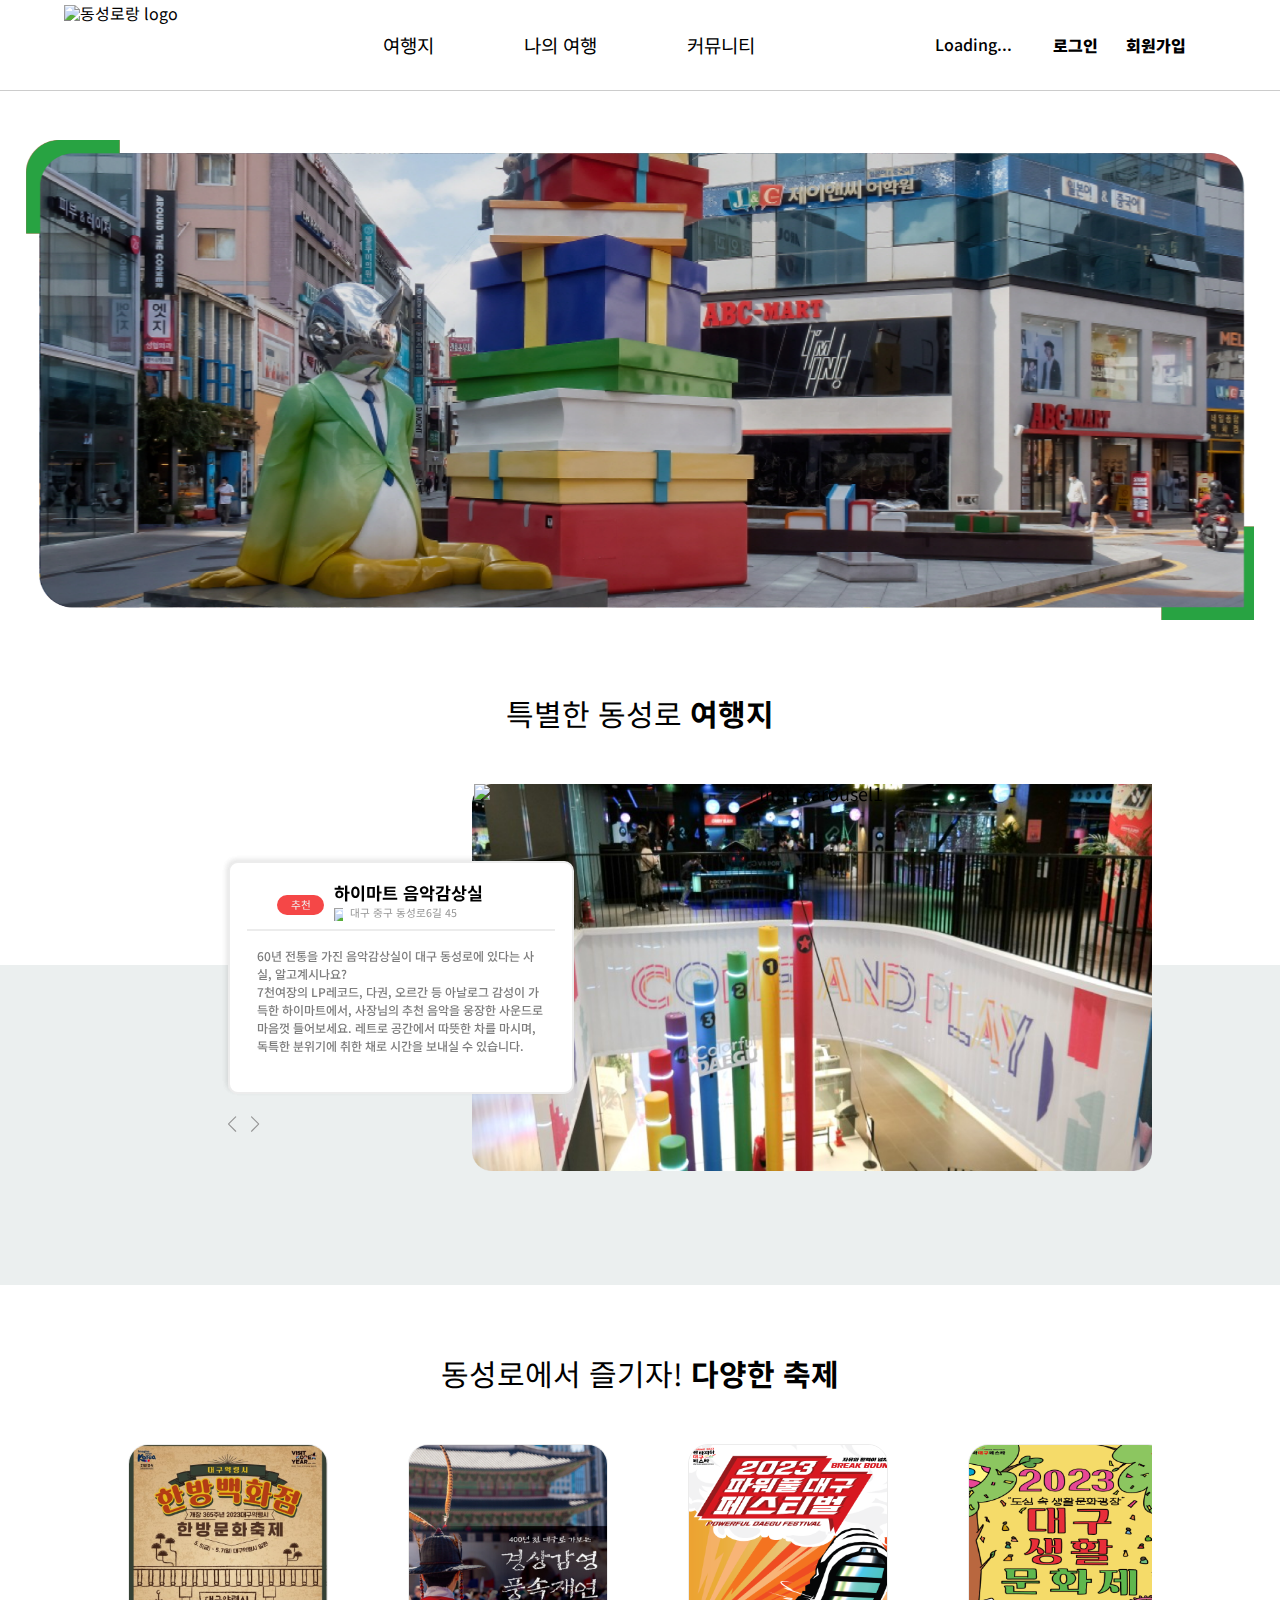
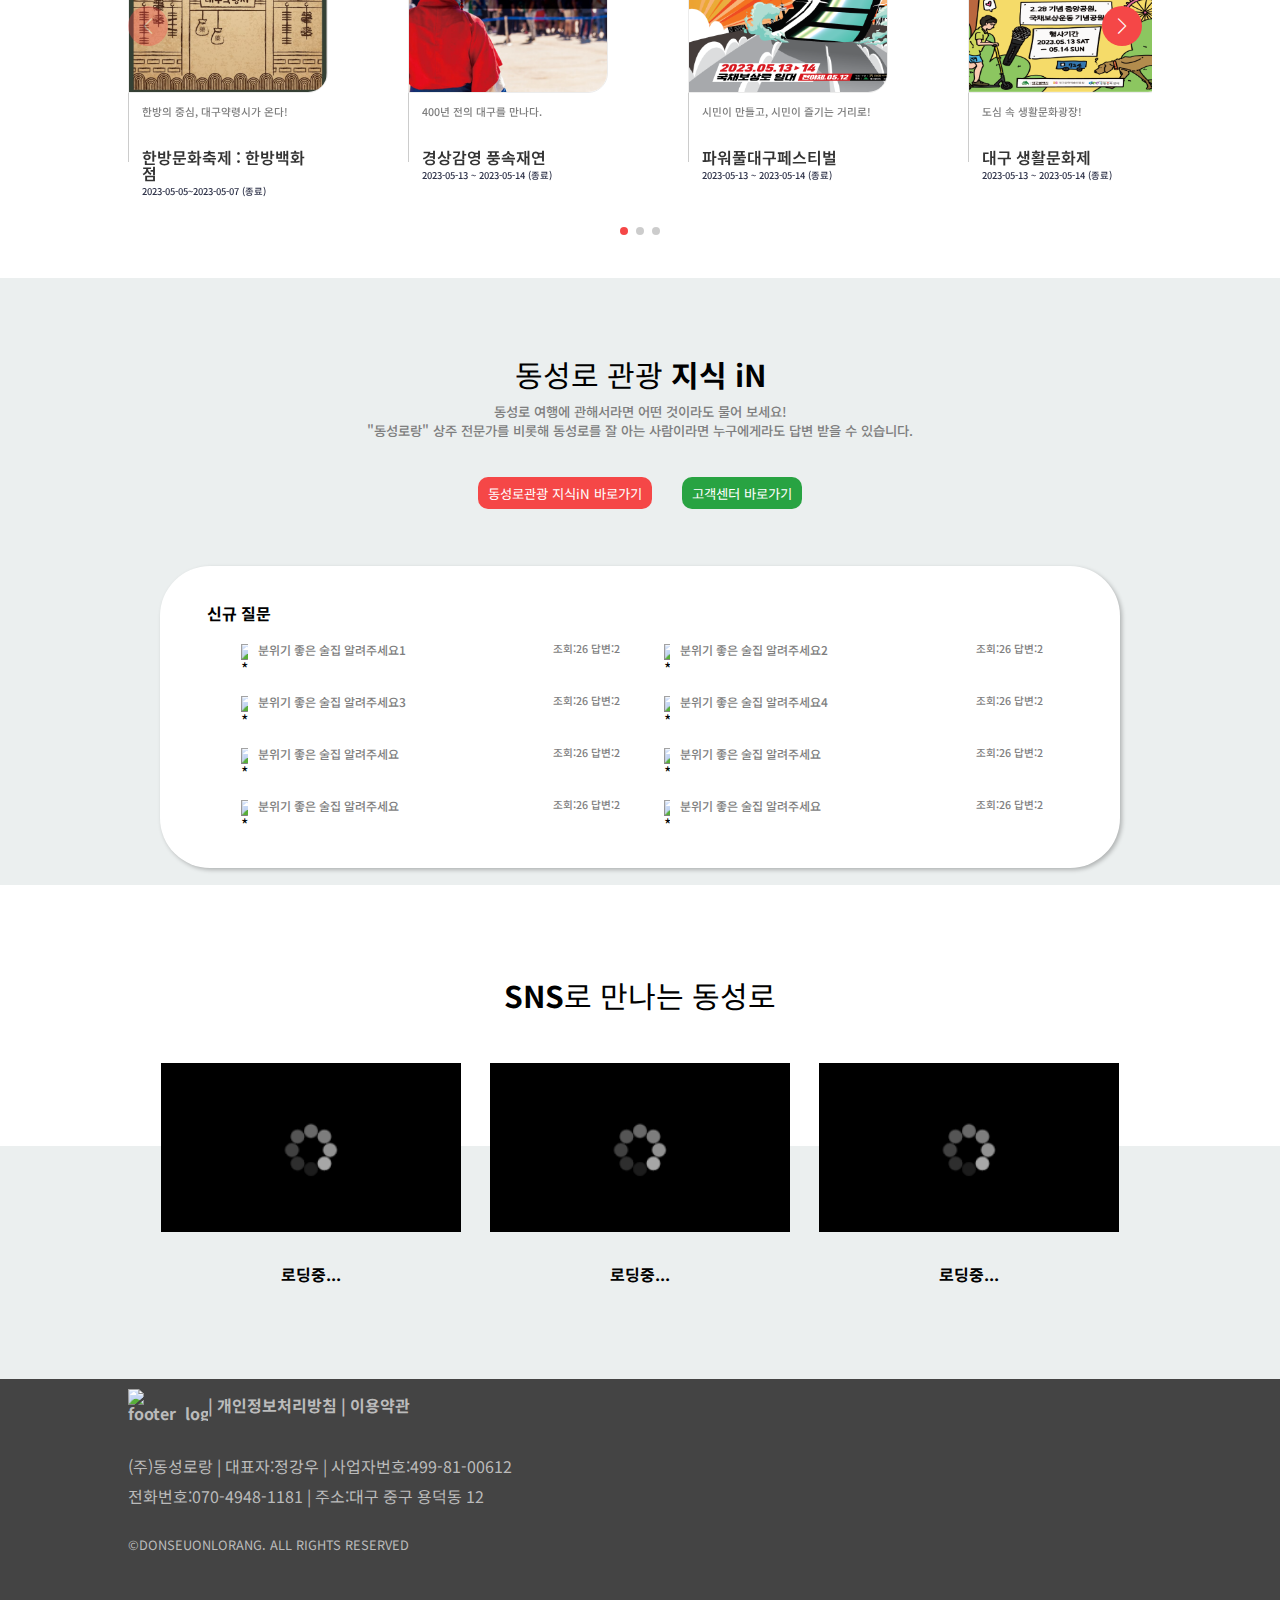
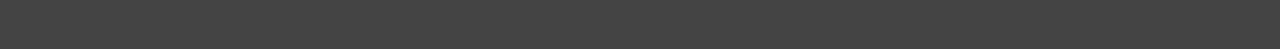
==== commit e8691c35: "디폴트 css 삽입" ====
--- a/index.html
+++ b/index.html
@@ -1,473 +1,471 @@
 <!DOCTYPE html>
 <html lang="ko">
-  <head>
-    <meta charset="UTF-8" />
-    <meta name="viewport" content="width=device-width, initial-scale=1.0" />
-    <title>carousel</title>
-    <!-- Link Swiper's CSS -->
-    <link rel="stylesheet" href="https://cdn.jsdelivr.net/npm/swiper@10/swiper-bundle.min.css" />
-
-    <link rel="stylesheet" href="./css/reset.css" />
-    <link rel="stylesheet" href="./css/mordal.css" />
-    <link rel="stylesheet" href="./css/header.css" />
-    <link rel="stylesheet" href="./css/footer.css" />
-    <link rel="stylesheet" href="./css/main.css" />
-  </head>
-
-  <body>
-    <header>
-      <div class="header_inner">
-        <img src="./img/logo_black.png" alt="동성로랑 logo" />
-
-        <nav class="menu_wrapper">
-          <ui>
-            <li>
-              <div class="main_menu_title main">
-                <span class="main_title">여행지</span>
-                <i class="fa-sharp fa-solid fa-caret-down"></i>
-                <ul class="sub_menu">
-                  <a href="#">
-                    <li>관광지</li>
-                  </a>
-                  <a href="#">
-                    <li>음식</li>
-                  </a>
-                  <a href="#">
-                    <li>쇼핑</li>
-                  </a>
-                  <a href="#">
-                    <li>숙박</li>
-                  </a>
-                </ul>
-              </div>
-            </li>
-          </ui>
-
-          <ui>
-            <li>
-              <div class="main_menu_title main">
-                <span class="main_title">나의 여행</span>
-                <i class="fa-sharp fa-solid fa-caret-down"></i>
-                <ul class="sub_menu">
-                  <a href="#">
-                    <li>찜한 여행</li>
-                  </a>
-                  <a href="#">
-                    <li>나의 리뷰</li>
-                  </a>
-                  <a href="#">
-                    <li>나의 질문</li>
-                  </a>
-                </ul>
-              </div>
-            </li>
-          </ui>
-          <ui>
-            <li>
-              <div class="main_menu_title main">
-                <span class="main_title">커뮤니티</span>
-                <i class="fa-sharp fa-solid fa-caret-down"></i>
-                <ul class="sub_menu">
-                  <a href="#">
-                    <li>SNS</li>
-                  </a>
-                  <a href="#">
-                    <li>동성로 지식IN</li>
-                  </a>
-                  <a href="#">
-                    <li>고객센터</li>
-                  </a>
-                </ul>
-              </div>
-            </li>
-          </ui>
-        </nav>
-
-        <div class="right_nav">
-          <div class="right_nav_icon">
-            <div id="weather">
-              <span></span>
-              <span></span>
-              <span></span>
-            </div>
-            <button class="main_login_btn">로그인</button>
-            <button>회원가입</button>
-            <img src="./img/user_icon.png" alt="user_icon" class="main_login_btn user_icon" />
-          </div>
-          <!-- 토글 메뉴 -->
-          <div class="nav_toggle">
-            <input type="checkbox" name="" id="menuicon" />
-            <label for="menuicon">
-              <span></span>
-              <span></span>
-              <span></span>
+
+<head>
+  <meta charset="UTF-8" />
+  <meta name="viewport" content="width=device-width, initial-scale=1.0" />
+  <title>carousel</title>
+  <!-- Link Swiper's CSS -->
+  <link rel="stylesheet" href="https://cdn.jsdelivr.net/npm/swiper@10/swiper-bundle.min.css" />
+
+  <link rel="stylesheet" href="./css/default.css" />
+  <link rel="stylesheet" href="./css/main.css" />
+</head>
+
+<body>
+  <header>
+    <div class="header_inner">
+      <img src="./img/logo_black.png" alt="동성로랑 logo" />
+
+      <nav class="menu_wrapper">
+        <ui>
+          <li>
+            <div class="main_menu_title main">
+              <span class="main_title">여행지</span>
+              <i class="fa-sharp fa-solid fa-caret-down"></i>
+              <ul class="sub_menu">
+                <a href="#">
+                  <li>관광지</li>
+                </a>
+                <a href="#">
+                  <li>음식</li>
+                </a>
+                <a href="#">
+                  <li>쇼핑</li>
+                </a>
+                <a href="#">
+                  <li>숙박</li>
+                </a>
+              </ul>
+            </div>
+          </li>
+        </ui>
+
+        <ui>
+          <li>
+            <div class="main_menu_title main">
+              <span class="main_title">나의 여행</span>
+              <i class="fa-sharp fa-solid fa-caret-down"></i>
+              <ul class="sub_menu">
+                <a href="#">
+                  <li>찜한 여행</li>
+                </a>
+                <a href="#">
+                  <li>나의 리뷰</li>
+                </a>
+                <a href="#">
+                  <li>나의 질문</li>
+                </a>
+              </ul>
+            </div>
+          </li>
+        </ui>
+        <ui>
+          <li>
+            <div class="main_menu_title main">
+              <span class="main_title">커뮤니티</span>
+              <i class="fa-sharp fa-solid fa-caret-down"></i>
+              <ul class="sub_menu">
+                <a href="#">
+                  <li>SNS</li>
+                </a>
+                <a href="#">
+                  <li>동성로 지식IN</li>
+                </a>
+                <a href="#">
+                  <li>고객센터</li>
+                </a>
+              </ul>
+            </div>
+          </li>
+        </ui>
+      </nav>
+
+      <div class="right_nav">
+        <div class="right_nav_icon">
+          <div id="weather">
+            <span></span>
+            <span></span>
+            <span></span>
+          </div>
+          <button class="main_login_btn">로그인</button>
+          <button>회원가입</button>
+          <img src="./img/user_icon.png" alt="user_icon" class="main_login_btn user_icon" />
+        </div>
+        <!-- 토글 메뉴 -->
+        <div class="nav_toggle">
+          <input type="checkbox" name="" id="menuicon" />
+          <label for="menuicon">
+            <span></span>
+            <span></span>
+            <span></span>
+          </label>
+
+          <!-- 사이드 바 메뉴 -->
+          <div class="sidebar">
+            <ui>
+              <li>
+                <div class="main sideAccordion_title">
+                  <span>여행지</span>
+                  <i class="fa-sharp fa-solid fa-caret-down"></i>
+                  <ul class="sideAccordion_menu">
+                    <a href="#">
+                      <li>관광지</li>
+                    </a>
+                    <a href="#">
+                      <li>놀거리</li>
+                    </a>
+                    <a href="#">
+                      <li>음식</li>
+                    </a>
+                    <a href="#">
+                      <li>쇼핑</li>
+                    </a>
+                    <a href="#">
+                      <li>숙박</li>
+                    </a>
+                  </ul>
+                </div>
+              </li>
+            </ui>
+            <ui>
+              <li>
+                <div class="main sideAccordion_title">
+                  <span>나의여행</span>
+                  <i class="fa-sharp fa-solid fa-caret-down"></i>
+                  <ul class="sideAccordion_menu">
+                    <a href="#">
+                      <li>찜한 여행</li>
+                    </a>
+                    <a href="#">
+                      <li>나의 리뷰</li>
+                    </a>
+                    <a href="#">
+                      <li>나의 질문</li>
+                    </a>
+                  </ul>
+                </div>
+              </li>
+            </ui>
+            <ui>
+              <li>
+                <div class="main sideAccordion_title">
+                  <span>커뮤니티</span>
+                  <i class="fa-sharp fa-solid fa-caret-down"></i>
+                  <ul class="sideAccordion_menu">
+                    <a href="#">
+                      <li>동성로 지식IN</li>
+                    </a>
+                    <a href="#">
+                      <li>고객센터</li>
+                    </a>
+                  </ul>
+                </div>
+              </li>
+            </ui>
+          </div>
+        </div>
+      </div>
+    </div>
+  </header>
+
+  <dialog>
+    <form method="dialog">
+      <button value="close" class="close_btn"><i class="fa-solid fa-x"></i></button>
+      <!-- <button value="confirm">confirm</button> -->
+    </form>
+    <div class="form-box">
+      <div class="form-value">
+        <form action="">
+          <h2>로그인</h2>
+          <div class="inputbox">
+            <ion-icon name="mail-outline"></ion-icon>
+            <input placeholder="아이디" type="text" minlength="5" id="userid" required />
+            <label for="userid"></label>
+          </div>
+          <div class="inputbox">
+            <ion-icon name="lock-closed-outline"></ion-icon>
+            <input placeholder="비밀번호" type="password" minlength="5" id="userpassword" required />
+            <label for="userpassword"></label>
+          </div>
+          <div class="forget">
+            <label for="">
+              <a href="#">아이디 찾기</a>
+              <a href="#">비밀번호 찾기</a>
             </label>
-
-            <!-- 사이드 바 메뉴 -->
-            <div class="sidebar">
-              <ui>
-                <li>
-                  <div class="main sideAccordion_title">
-                    <span>여행지</span>
-                    <i class="fa-sharp fa-solid fa-caret-down"></i>
-                    <ul class="sideAccordion_menu">
-                      <a href="#">
-                        <li>관광지</li>
-                      </a>
-                      <a href="#">
-                        <li>놀거리</li>
-                      </a>
-                      <a href="#">
-                        <li>음식</li>
-                      </a>
-                      <a href="#">
-                        <li>쇼핑</li>
-                      </a>
-                      <a href="#">
-                        <li>숙박</li>
-                      </a>
-                    </ul>
-                  </div>
-                </li>
-              </ui>
-              <ui>
-                <li>
-                  <div class="main sideAccordion_title">
-                    <span>나의여행</span>
-                    <i class="fa-sharp fa-solid fa-caret-down"></i>
-                    <ul class="sideAccordion_menu">
-                      <a href="#">
-                        <li>찜한 여행</li>
-                      </a>
-                      <a href="#">
-                        <li>나의 리뷰</li>
-                      </a>
-                      <a href="#">
-                        <li>나의 질문</li>
-                      </a>
-                    </ul>
-                  </div>
-                </li>
-              </ui>
-              <ui>
-                <li>
-                  <div class="main sideAccordion_title">
-                    <span>커뮤니티</span>
-                    <i class="fa-sharp fa-solid fa-caret-down"></i>
-                    <ul class="sideAccordion_menu">
-                      <a href="#">
-                        <li>동성로 지식IN</li>
-                      </a>
-                      <a href="#">
-                        <li>고객센터</li>
-                      </a>
-                    </ul>
-                  </div>
-                </li>
-              </ui>
-            </div>
-          </div>
-        </div>
-      </div>
-    </header>
-
-    <dialog>
-      <form method="dialog">
-        <button value="close" class="close_btn"><i class="fa-solid fa-x"></i></button>
-        <!-- <button value="confirm">confirm</button> -->
-      </form>
-      <div class="form-box">
-        <div class="form-value">
-          <form action="">
-            <h2>로그인</h2>
-            <div class="inputbox">
-              <ion-icon name="mail-outline"></ion-icon>
-              <input placeholder="아이디" type="text" minlength="5" id="userid" required />
-              <label for="userid"></label>
-            </div>
-            <div class="inputbox">
-              <ion-icon name="lock-closed-outline"></ion-icon>
-              <input placeholder="비밀번호" type="password" minlength="5" id="userpassword" required />
-              <label for="userpassword"></label>
-            </div>
-            <div class="forget">
-              <label for="">
-                <a href="#">아이디 찾기</a>
-                <a href="#">비밀번호 찾기</a>
-              </label>
-            </div>
-            <button class="login_btn">로그인</button>
-            <button class="register_btn">회원가입</button>
-          </form>
-        </div>
-      </div>
-      <div class="border_line"></div>
-      <p class="sns_login">SNS 간편 로그인</p>
-    </dialog>
-
-    <main>
-      <section class="main_carousel">
-        <!-- Swiper -->
-        <div class="swiper mySwiper">
+          </div>
+          <button class="login_btn">로그인</button>
+          <button class="register_btn">회원가입</button>
+        </form>
+      </div>
+    </div>
+    <div class="border_line"></div>
+    <p class="sns_login">SNS 간편 로그인</p>
+  </dialog>
+
+  <main>
+    <section class="main_carousel">
+      <!-- Swiper -->
+      <div class="swiper mySwiper">
+        <div class="swiper-wrapper">
+          <div class="swiper-slide">
+            <img src="./img/Frame1.png" />
+          </div>
+          <div class="swiper-slide">
+            <img src="./img/Frame2.png" loading="lazy" />
+          </div>
+          <div class="swiper-slide">
+            <img src="./img/Frame3.png" loading="lazy" />
+          </div>
+        </div>
+        <div class="swiper-pagination"></div>
+      </div>
+
+      <div class="slide_text">
+        <h4>대구 광역시 문화와 쇼핑의 중심지</h4>
+        <h2>지금 여기는 동성로</h2>
+      </div>
+    </section>
+
+    <section class="first_carousel">
+      <div class="gray_section"></div>
+      <div class="wrapper">
+        <div class="main_text">
+          특별한 동성로
+          <span>여행지</span>
+        </div>
+
+        <div class="swiper first_swiper">
           <div class="swiper-wrapper">
             <div class="swiper-slide">
-              <img src="./img/Frame1.png" />
-            </div>
-            <div class="swiper-slide">
-              <img src="./img/Frame2.png" />
-            </div>
-            <div class="swiper-slide">
-              <img src="./img/Frame3.png" />
-            </div>
-          </div>
-          <div class="swiper-pagination"></div>
-        </div>
-
-        <div class="slide_text">
-          <h4>대구 광역시 문화와 쇼핑의 중심지</h4>
-          <h2>지금 여기는 동성로</h2>
-        </div>
-      </section>
-
-      <section class="first_carousel">
-        <div class="gray_section"></div>
-        <div class="wrapper">
-          <div class="main_text">
-            특별한 동성로
-            <span>여행지</span>
-          </div>
-
-          <div class="swiper first_swiper">
-            <div class="swiper-wrapper">
-              <div class="swiper-slide">
-                <div class="text_box">
+              <div class="text_box">
+                <div>
+                  <button>추천</button>
                   <div>
-                    <button>추천</button>
-                    <div>
-                      <div class="text_box_main_text">하이마트 음악감상실</div>
-                      <div class="text_box_location">
-                        <img src="./img/location.png" alt="location" />
-                        <p>대구 중구 동성로6길 45</p>
-                      </div>
+                    <div class="text_box_main_text">하이마트 음악감상실</div>
+                    <div class="text_box_location">
+                      <img src="./img/location.png" alt="location" />
+                      <p>대구 중구 동성로6길 45</p>
                     </div>
                   </div>
-                  <div class="text_box_description">
-                    <p>60년 전통을 가진 음악감상실이 대구 동성로에 있다는 사실, 알고계시나요?</p>
-                    <p>
-                      7천여장의 LP레코드, 다권, 오르간 등 아날로그 감성이 가득한 하이마트에서, 사장님의 추천 음악을 웅장한 사운드로 마음껏 들어보세요. 레트로
-                      공간에서 따뜻한 차를 마시며, 독특한 분위기에 취한 채로 시간을 보내실 수 있습니다.
-                    </p>
-                  </div>
-                </div>
-                <img src="./img/first_carousel1.png" alt="first_carousel1" />
-              </div>
-              <div class="swiper-slide">
-                <div class="text_box">
+                </div>
+                <div class="text_box_description">
+                  <p>60년 전통을 가진 음악감상실이 대구 동성로에 있다는 사실, 알고계시나요?</p>
+                  <p>
+                    7천여장의 LP레코드, 다권, 오르간 등 아날로그 감성이 가득한 하이마트에서, 사장님의 추천 음악을 웅장한 사운드로 마음껏 들어보세요. 레트로
+                    공간에서 따뜻한 차를 마시며, 독특한 분위기에 취한 채로 시간을 보내실 수 있습니다.
+                  </p>
+                </div>
+              </div>
+              <img src="./img/first_carousel1.png" alt="first_carousel1" loading="lazy" />
+            </div>
+            <div class="swiper-slide">
+              <div class="text_box">
+                <div>
+                  <button>추천</button>
                   <div>
-                    <button>추천</button>
-                    <div>
-                      <div class="text_box_main_text">문화장</div>
-                      <div class="text_box_location">
-                        <img src="./img/location.png" alt="location" />
-                        <p>대구 중구 동성로12길 51</p>
-                      </div>
+                    <div class="text_box_main_text">문화장</div>
+                    <div class="text_box_location">
+                      <img src="./img/location.png" alt="location" />
+                      <p>대구 중구 동성로12길 51</p>
                     </div>
                   </div>
-                  <div class="text_box_description">
-                    <p>
-                      총 4층으로 이뤄진 건물은 목욕탕과 여관으로 사용됐던 곳이다. 옥상의 루프탑까지 있는 커다란 규모를 갖춘 이곳은 40여 년이 넘은 목욕탕의
-                      내부를 그대로 살렸으며 복도는 물론 구석구석 500점 정도의 작품으로 가득 차 있는 갤러리 카페다. 창의력과 상상력이 마구 발휘될 것 같은
-                      예술적인 공간이며 동심으로 돌아가게 만들어 주는 재밌는 놀이터 같기도 하다.
-                    </p>
-                  </div>
-                </div>
-                <img src="./img/first_carousel2.png" alt="first_carousel2" />
-              </div>
-              <div class="swiper-slide">
-                <div class="text_box">
+                </div>
+                <div class="text_box_description">
+                  <p>
+                    총 4층으로 이뤄진 건물은 목욕탕과 여관으로 사용됐던 곳이다. 옥상의 루프탑까지 있는 커다란 규모를 갖춘 이곳은 40여 년이 넘은 목욕탕의
+                    내부를 그대로 살렸으며 복도는 물론 구석구석 500점 정도의 작품으로 가득 차 있는 갤러리 카페다. 창의력과 상상력이 마구 발휘될 것 같은
+                    예술적인 공간이며 동심으로 돌아가게 만들어 주는 재밌는 놀이터 같기도 하다.
+                  </p>
+                </div>
+              </div>
+              <img src="./img/first_carousel2.png" alt="first_carousel2" loading="lazy" />
+            </div>
+            <div class="swiper-slide">
+              <div class="text_box">
+                <div>
+                  <button>추천</button>
                   <div>
-                    <button>추천</button>
-                    <div>
-                      <div class="text_box_main_text">미르엘 과자점</div>
-                      <div class="text_box_location">
-                        <img src="./img/location.png" alt="location" />
-                        <p>대구 중구 동성로12길 51</p>
-                      </div>
+                    <div class="text_box_main_text">미르엘 과자점</div>
+                    <div class="text_box_location">
+                      <img src="./img/location.png" alt="location" />
+                      <p>대구 중구 동성로12길 51</p>
                     </div>
                   </div>
-                  <div class="text_box_description">
-                    <p>60년 전통을 가진 음악감상실이 대구 동성로에 있다는 사실, 알고계시나요?</p>
-                    <p>
-                      7천여장의 LP레코드, 다권, 오르간 등 아날로그 감성이 가득한 하이마트에서, 사장님의 추천 음악을 웅장한 사운드로 마음껏 들어보세요. 레트로
-                      공간에서 따뜻한 차를 마시며, 독특한 분위기에 취한 채로 시간을 보내실 수 있습니다.
-                    </p>
-                  </div>
-                </div>
-                <img src="./img/first_carousel3.png" alt="first_carousel3" />
-              </div>
-              <div class="swiper-slide">
-                <div class="text_box">
+                </div>
+                <div class="text_box_description">
+                  <p>60년 전통을 가진 음악감상실이 대구 동성로에 있다는 사실, 알고계시나요?</p>
+                  <p>
+                    7천여장의 LP레코드, 다권, 오르간 등 아날로그 감성이 가득한 하이마트에서, 사장님의 추천 음악을 웅장한 사운드로 마음껏 들어보세요. 레트로
+                    공간에서 따뜻한 차를 마시며, 독특한 분위기에 취한 채로 시간을 보내실 수 있습니다.
+                  </p>
+                </div>
+              </div>
+              <img src="./img/first_carousel3.png" alt="first_carousel3" loading="lazy" />
+            </div>
+            <div class="swiper-slide">
+              <div class="text_box">
+                <div>
+                  <button>추천</button>
                   <div>
-                    <button>추천</button>
-                    <div>
-                      <div class="text_box_main_text">스파크 랜드</div>
-                      <div class="text_box_location">
-                        <img src="./img/location.png" alt="location" />
-                        <p>대구 중구 동성로12길 51</p>
-                      </div>
+                    <div class="text_box_main_text">스파크 랜드</div>
+                    <div class="text_box_location">
+                      <img src="./img/location.png" alt="location" />
+                      <p>대구 중구 동성로12길 51</p>
                     </div>
                   </div>
-                  <div class="text_box_description">
-                    <p>
-                      대구 도심 한가운데 위치한 스파크랜드는 쇼핑몰이자 놀이테마파크로서 중구의 새로운 랜드마크로 떠오르고 있다. 패션브랜드, 식당, 놀이시설 등을
-                      갖추어 다양한 볼거리와 먹거리, 즐길거리를 제공한다. 특히, 건물 꼭대기에 있는 대관람차는 많은 이들의 시선을 사로잡는다.
-                    </p>
-                  </div>
-                </div>
-                <img src="./img/first_carousel4.png" alt="first_carousel4" />
-              </div>
-            </div>
-            <div class="swiper_button">
-              <div class="swiper-button-next"></div>
-              <div class="swiper-button-prev"></div>
-            </div>
-            <div class="swiper-pagination"></div>
-          </div>
-        </div>
-      </section>
-
-      <section class="second_carousel">
-        <div class="wrapper">
-          <div class="main_text">
-            동성로에서 즐기자!
-            <span>다양한 축제</span>
-          </div>
-          <!-- Swiper -->
-          <div class="swiper second-swiper">
-            <div class="swiper-wrapper">
-              <div class="swiper-slide">
-                <img src="./img/축제1.png" alt="축제1" />
-                <div class="festival_text">
-                  <p>한방의 중심, 대구약령시가 온다!</p>
-                  <p>한방문화축제 : 한방백화점</p>
-                  <p>2023-05-05~2023-05-07 (종료)</p>
-                </div>
-              </div>
-              <div class="swiper-slide">
-                <img src="./img/축제2.png" alt="축제2" />
-                <div class="festival_text">
-                  <p>400년 전의 대구를 만나다.</p>
-                  <p>경상감영 풍속재연</p>
-                  <p>2023-05-13 ~ 2023-05-14 (종료)</p>
-                </div>
-              </div>
-              <div class="swiper-slide">
-                <img src="./img/축제3.png" alt="축제3" />
-                <div class="festival_text">
-                  <p>시민이 만들고, 시민이 즐기는 거리로!</p>
-                  <p>파워풀대구페스티벌</p>
-                  <p>2023-05-13 ~ 2023-05-14 (종료)</p>
-                </div>
-              </div>
-              <div class="swiper-slide">
-                <img src="./img/축제4.png" alt="축제4" />
-                <div class="festival_text">
-                  <p>도심 속 생활문화광장!</p>
-                  <p>대구 생활문화제</p>
-                  <p>2023-05-13 ~ 2023-05-14 (종료)</p>
-                </div>
-              </div>
-              <div class="swiper-slide">
-                <img src="./img/축제5.png" alt="축제5" />
-                <div class="festival_text">
-                  <p>한방활력콘서트, 토요일은 밤이 좋아!</p>
-                  <p>약령시한방문화축제</p>
-                  <p>2023-07-01 / 08-05 / 09-02 (토) 16:00 ~</p>
-                </div>
-              </div>
-              <div class="swiper-slide">
-                <img src="./img/축제6.png" alt="축제6" />
-                <div class="festival_second_text">
-                  <p>수상작을 감독들이 직접 선정하는</p>
-                  <p>전무후무한 영화제!</p>
-                  <p>대구단편영화제</p>
-                  <p>2023년 8월 23일 ~ 28일</p>
-                </div>
-              </div>
-            </div>
+                </div>
+                <div class="text_box_description">
+                  <p>
+                    대구 도심 한가운데 위치한 스파크랜드는 쇼핑몰이자 놀이테마파크로서 중구의 새로운 랜드마크로 떠오르고 있다. 패션브랜드, 식당, 놀이시설 등을
+                    갖추어 다양한 볼거리와 먹거리, 즐길거리를 제공한다. 특히, 건물 꼭대기에 있는 대관람차는 많은 이들의 시선을 사로잡는다.
+                  </p>
+                </div>
+              </div>
+              <img src="./img/first_carousel4.png" alt="first_carousel4" />
+            </div>
+          </div>
+          <div class="swiper_button">
             <div class="swiper-button-next"></div>
             <div class="swiper-button-prev"></div>
-            <div class="swiper-pagination"></div>
-          </div>
-          <!-- <div class="swiper-pagination"></div> -->
-        </div>
-      </section>
-
-      <section class="knowledge_in">
-        <div class="knowledge_title">
-          <div class="main_text">
-            동성로 관광
-            <span>지식 iN</span>
-          </div>
-          <p>동성로 여행에 관해서라면 어떤 것이라도 물어 보세요!</p>
-          <p>"동성로랑" 상주 전문가를 비롯해 동성로를 잘 아는 사람이라면 누구에게라도 답변 받을 수 있습니다.</p>
-          <div class="knowledge_btns">
-            <button>동성로관광 지식iN 바로가기</button>
-            <button>고객센터 바로가기</button>
-          </div>
-        </div>
-
-        <div class="knowledge_notice">
-          <h2>신규 질문</h2>
-          <div class="notice_items">
-            <div>
-              <img src="./img/round.svg" alt="*" />
-              <p>분위기 좋은 술집 알려주세요1</p>
-              <p>조회:26 답변:2</p>
-            </div>
-            <div>
-              <img src="./img/round.svg" alt="*" />
-              <p>분위기 좋은 술집 알려주세요2</p>
-              <p>조회:26 답변:2</p>
-            </div>
-            <div>
-              <img src="./img/round.svg" alt="*" />
-              <p>분위기 좋은 술집 알려주세요3</p>
-              <p>조회:26 답변:2</p>
-            </div>
-            <div>
-              <img src="./img/round.svg" alt="*" />
-              <p>분위기 좋은 술집 알려주세요4</p>
-              <p>조회:26 답변:2</p>
-            </div>
-            <div>
-              <img src="./img/round.svg" alt="*" />
-              <p>분위기 좋은 술집 알려주세요</p>
-              <p>조회:26 답변:2</p>
-            </div>
-            <div>
-              <img src="./img/round.svg" alt="*" />
-              <p>분위기 좋은 술집 알려주세요</p>
-              <p>조회:26 답변:2</p>
-            </div>
-            <div>
-              <img src="./img/round.svg" alt="*" />
-              <p>분위기 좋은 술집 알려주세요</p>
-              <p>조회:26 답변:2</p>
-            </div>
-            <div>
-              <img src="./img/round.svg" alt="*" />
-              <p>분위기 좋은 술집 알려주세요</p>
-              <p>조회:26 답변:2</p>
-            </div>
-          </div>
-        </div>
-      </section>
-
-      <section class="sns_item">
-        <div class="main_text"><span>SNS</span>로 만나는 동성로</div>
-        <div class="sns_items" id="youtube_results">
-          <!-- <div>
+          </div>
+          <div class="swiper-pagination"></div>
+        </div>
+      </div>
+    </section>
+
+    <section class="second_carousel">
+      <div class="wrapper">
+        <div class="main_text">
+          동성로에서 즐기자!
+          <span>다양한 축제</span>
+        </div>
+        <!-- Swiper -->
+        <div class="swiper second-swiper">
+          <div class="swiper-wrapper">
+            <div class="swiper-slide">
+              <img src="./img/축제1.png" alt="축제1" />
+              <div class="festival_text">
+                <p>한방의 중심, 대구약령시가 온다!</p>
+                <p>한방문화축제 : 한방백화점</p>
+                <p>2023-05-05~2023-05-07 (종료)</p>
+              </div>
+            </div>
+            <div class="swiper-slide">
+              <img src="./img/축제2.png" alt="축제2" />
+              <div class="festival_text">
+                <p>400년 전의 대구를 만나다.</p>
+                <p>경상감영 풍속재연</p>
+                <p>2023-05-13 ~ 2023-05-14 (종료)</p>
+              </div>
+            </div>
+            <div class="swiper-slide">
+              <img src="./img/축제3.png" alt="축제3" />
+              <div class="festival_text">
+                <p>시민이 만들고, 시민이 즐기는 거리로!</p>
+                <p>파워풀대구페스티벌</p>
+                <p>2023-05-13 ~ 2023-05-14 (종료)</p>
+              </div>
+            </div>
+            <div class="swiper-slide">
+              <img src="./img/축제4.png" alt="축제4" />
+              <div class="festival_text">
+                <p>도심 속 생활문화광장!</p>
+                <p>대구 생활문화제</p>
+                <p>2023-05-13 ~ 2023-05-14 (종료)</p>
+              </div>
+            </div>
+            <div class="swiper-slide">
+              <img src="./img/축제5.png" alt="축제5" />
+              <div class="festival_text">
+                <p>한방활력콘서트, 토요일은 밤이 좋아!</p>
+                <p>약령시한방문화축제</p>
+                <p>2023-07-01 / 08-05 / 09-02 (토) 16:00 ~</p>
+              </div>
+            </div>
+            <div class="swiper-slide">
+              <img src="./img/축제6.png" alt="축제6" />
+              <div class="festival_second_text">
+                <p>수상작을 감독들이 직접 선정하는</p>
+                <p>전무후무한 영화제!</p>
+                <p>대구단편영화제</p>
+                <p>2023년 8월 23일 ~ 28일</p>
+              </div>
+            </div>
+          </div>
+          <div class="swiper-button-next"></div>
+          <div class="swiper-button-prev"></div>
+          <div class="swiper-pagination"></div>
+        </div>
+        <!-- <div class="swiper-pagination"></div> -->
+      </div>
+    </section>
+
+    <section class="knowledge_in">
+      <div class="knowledge_title">
+        <div class="main_text">
+          동성로 관광
+          <span>지식 iN</span>
+        </div>
+        <p>동성로 여행에 관해서라면 어떤 것이라도 물어 보세요!</p>
+        <p>"동성로랑" 상주 전문가를 비롯해 동성로를 잘 아는 사람이라면 누구에게라도 답변 받을 수 있습니다.</p>
+        <div class="knowledge_btns">
+          <button>동성로관광 지식iN 바로가기</button>
+          <button>고객센터 바로가기</button>
+        </div>
+      </div>
+
+      <div class="knowledge_notice">
+        <h2>신규 질문</h2>
+        <div class="notice_items">
+          <div>
+            <img src="./img/round.svg" alt="*" />
+            <p>분위기 좋은 술집 알려주세요1</p>
+            <p>조회:26 답변:2</p>
+          </div>
+          <div>
+            <img src="./img/round.svg" alt="*" />
+            <p>분위기 좋은 술집 알려주세요2</p>
+            <p>조회:26 답변:2</p>
+          </div>
+          <div>
+            <img src="./img/round.svg" alt="*" />
+            <p>분위기 좋은 술집 알려주세요3</p>
+            <p>조회:26 답변:2</p>
+          </div>
+          <div>
+            <img src="./img/round.svg" alt="*" />
+            <p>분위기 좋은 술집 알려주세요4</p>
+            <p>조회:26 답변:2</p>
+          </div>
+          <div>
+            <img src="./img/round.svg" alt="*" />
+            <p>분위기 좋은 술집 알려주세요</p>
+            <p>조회:26 답변:2</p>
+          </div>
+          <div>
+            <img src="./img/round.svg" alt="*" />
+            <p>분위기 좋은 술집 알려주세요</p>
+            <p>조회:26 답변:2</p>
+          </div>
+          <div>
+            <img src="./img/round.svg" alt="*" />
+            <p>분위기 좋은 술집 알려주세요</p>
+            <p>조회:26 답변:2</p>
+          </div>
+          <div>
+            <img src="./img/round.svg" alt="*" />
+            <p>분위기 좋은 술집 알려주세요</p>
+            <p>조회:26 답변:2</p>
+          </div>
+        </div>
+      </div>
+    </section>
+
+    <section class="sns_item">
+      <div class="main_text"><span>SNS</span>로 만나는 동성로</div>
+      <div class="sns_items" id="youtube_results">
+        <!-- <div>
           <img src="./img/youtube.png" alt="">
           <img src="./img/youtube_icon.png" alt="">
           <p>스파크랜드 직원 v-log</p>
@@ -482,47 +480,48 @@
           <img src="./img/youtube_icon.png" alt="">
           <p>스파크랜드 직원 v-log</p>
         </div> -->
-        </div>
-        <div class="gray_section"></div>
-      </section>
-    </main>
-
-    <footer>
-      <div class="footer_inner">
-        <div>
-          <p class="copyright">
-            <img src="./img/logo_white.png" alt="footer_logo" />
-            | 개인정보처리방침 | 이용약관
-          </p>
-          <p class="text">
-            (주)동성로랑 | 대표자:정강우 | 사업자번호:499-81-00612 <br />
-            전화번호:070-4948-1181 | 주소:대구 중구 용덕동 12
-          </p>
-          <p class="en">©DONSEUONLORANG. ALL RIGHTS RESERVED</p>
-        </div>
-        <div class="icon">
-          <i class="fa-brands fa-youtube"></i>
-          <i class="fa-brands fa-instagram"></i>
-          <i class="fa-brands fa-facebook"></i>
-          <i class="fa-solid fa-n"></i>
-        </div>
-      </div>
-    </footer>
-
-    <!-- Swiper JS -->
-    <script src="https://cdn.jsdelivr.net/npm/swiper@10/swiper-bundle.min.js"></script>
-
-    <!--  -->
-    <script src="https://kit.fontawesome.com/59f8fe4f52.js" crossorigin="anonymous"></script>
-    <script src="./js/toggle.js"></script>
-
-    <!-- Initialize Swiper -->
-    <script src="./js/first_carousel.js"></script>
-    <script src="./js/second_carousel.js"></script>
-    <script src="./js/main_carousel.js"></script>
-    <script src="./js/config.js"></script>
-    <script src="./js/weather.js"></script>
-    <script src="./js/mordal.js"></script>
-    <script src="./js/youtube.js"></script>
-  </body>
-</html>
+      </div>
+      <div class="gray_section"></div>
+    </section>
+  </main>
+
+  <footer>
+    <div class="footer_inner">
+      <div>
+        <p class="copyright">
+          <img src="./img/logo_white.png" alt="footer_logo" />
+          | 개인정보처리방침 | 이용약관
+        </p>
+        <p class="text">
+          (주)동성로랑 | 대표자:정강우 | 사업자번호:499-81-00612 <br />
+          전화번호:070-4948-1181 | 주소:대구 중구 용덕동 12
+        </p>
+        <p class="en">©DONSEUONLORANG. ALL RIGHTS RESERVED</p>
+      </div>
+      <div class="icon">
+        <i class="fa-brands fa-youtube"></i>
+        <i class="fa-brands fa-instagram"></i>
+        <i class="fa-brands fa-facebook"></i>
+        <i class="fa-solid fa-n"></i>
+      </div>
+    </div>
+  </footer>
+
+  <!-- Swiper JS -->
+  <script src="https://cdn.jsdelivr.net/npm/swiper@10/swiper-bundle.min.js"></script>
+
+  <!--  -->
+  <script src="https://kit.fontawesome.com/59f8fe4f52.js" crossorigin="anonymous"></script>
+  <script src="./js/toggle.js"></script>
+
+  <!-- Initialize Swiper -->
+  <script src="./js/first_carousel.js"></script>
+  <script src="./js/second_carousel.js"></script>
+  <script src="./js/main_carousel.js"></script>
+  <script src="./js/config.js"></script>
+  <script src="./js/weather.js"></script>
+  <script src="./js/mordal.js"></script>
+  <script src="./js/youtube.js"></script>
+</body>
+
+</html>--- a/css/default.css
+++ b/css/default.css
@@ -0,0 +1,4 @@
+@import url(./default/reset.css);
+@import url(./default/header.css);
+@import url(./default/mordal.css);
+@import url(./default/footer.css);
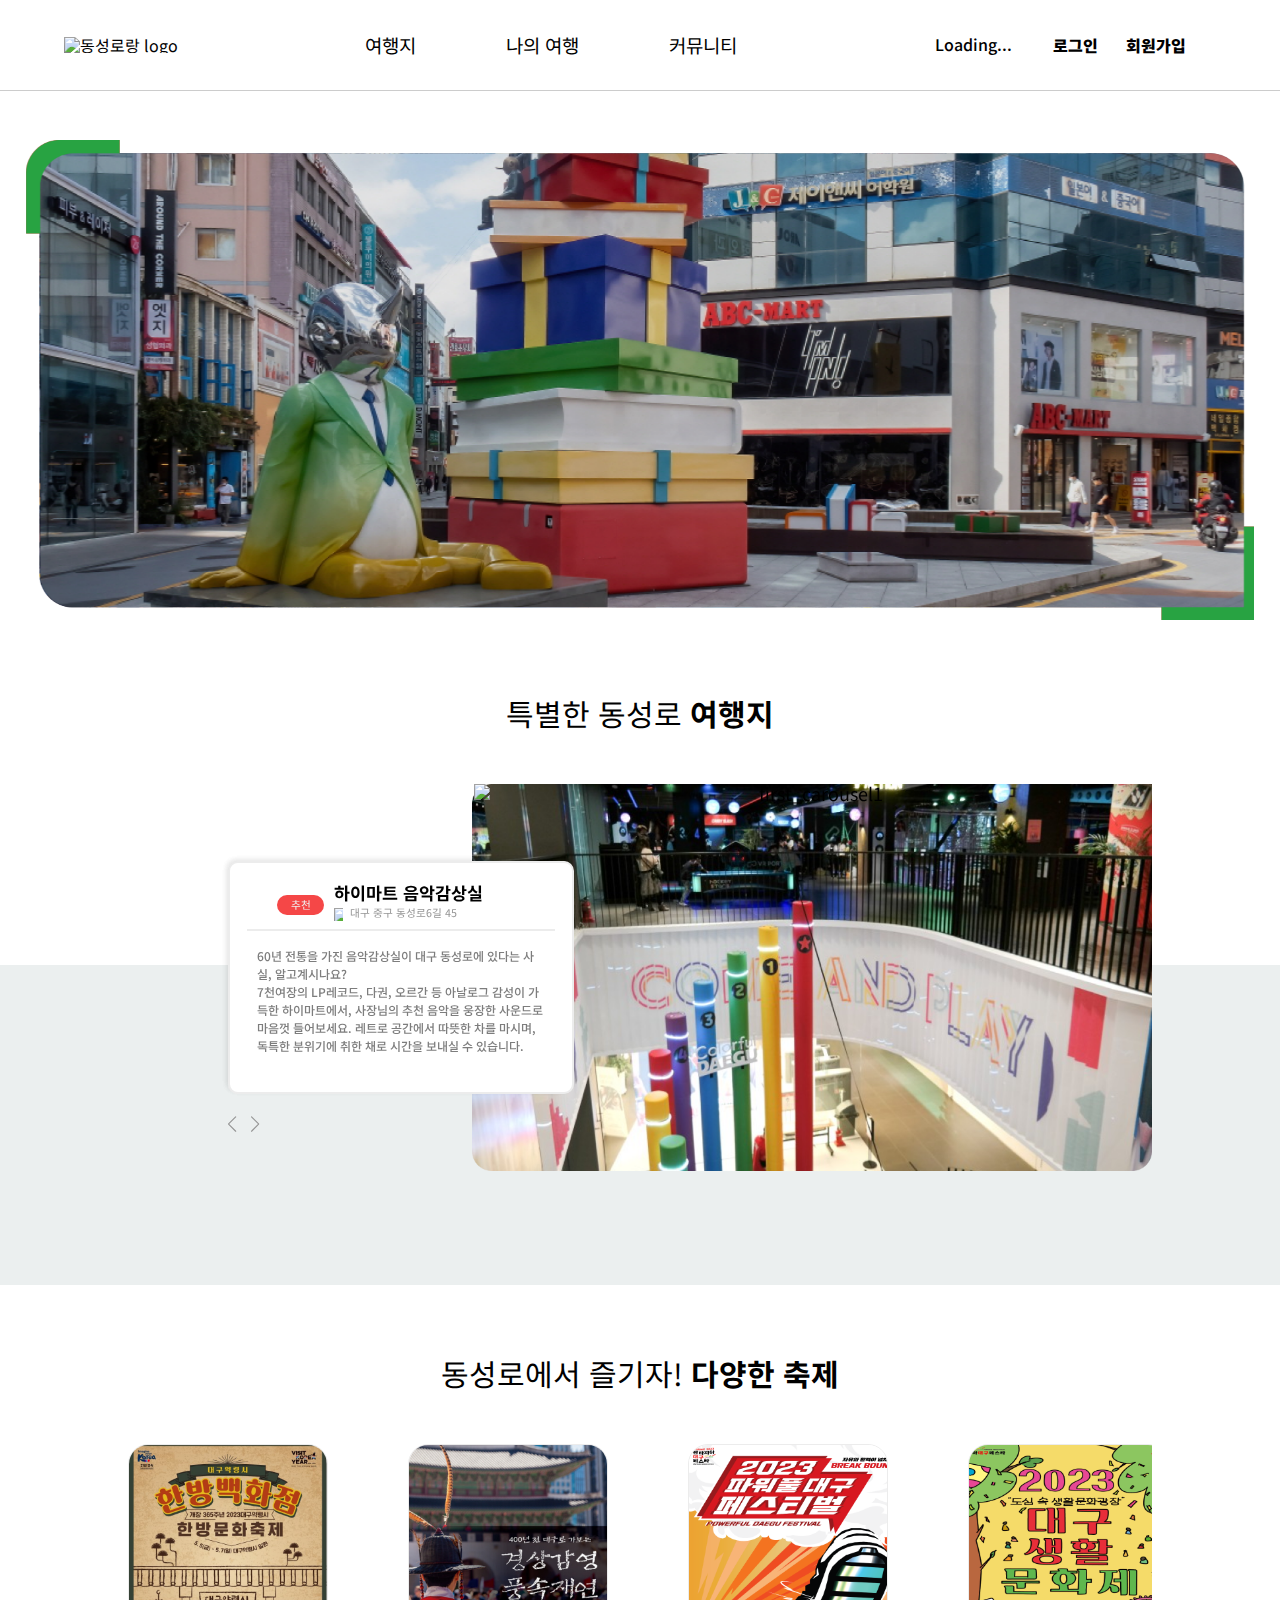
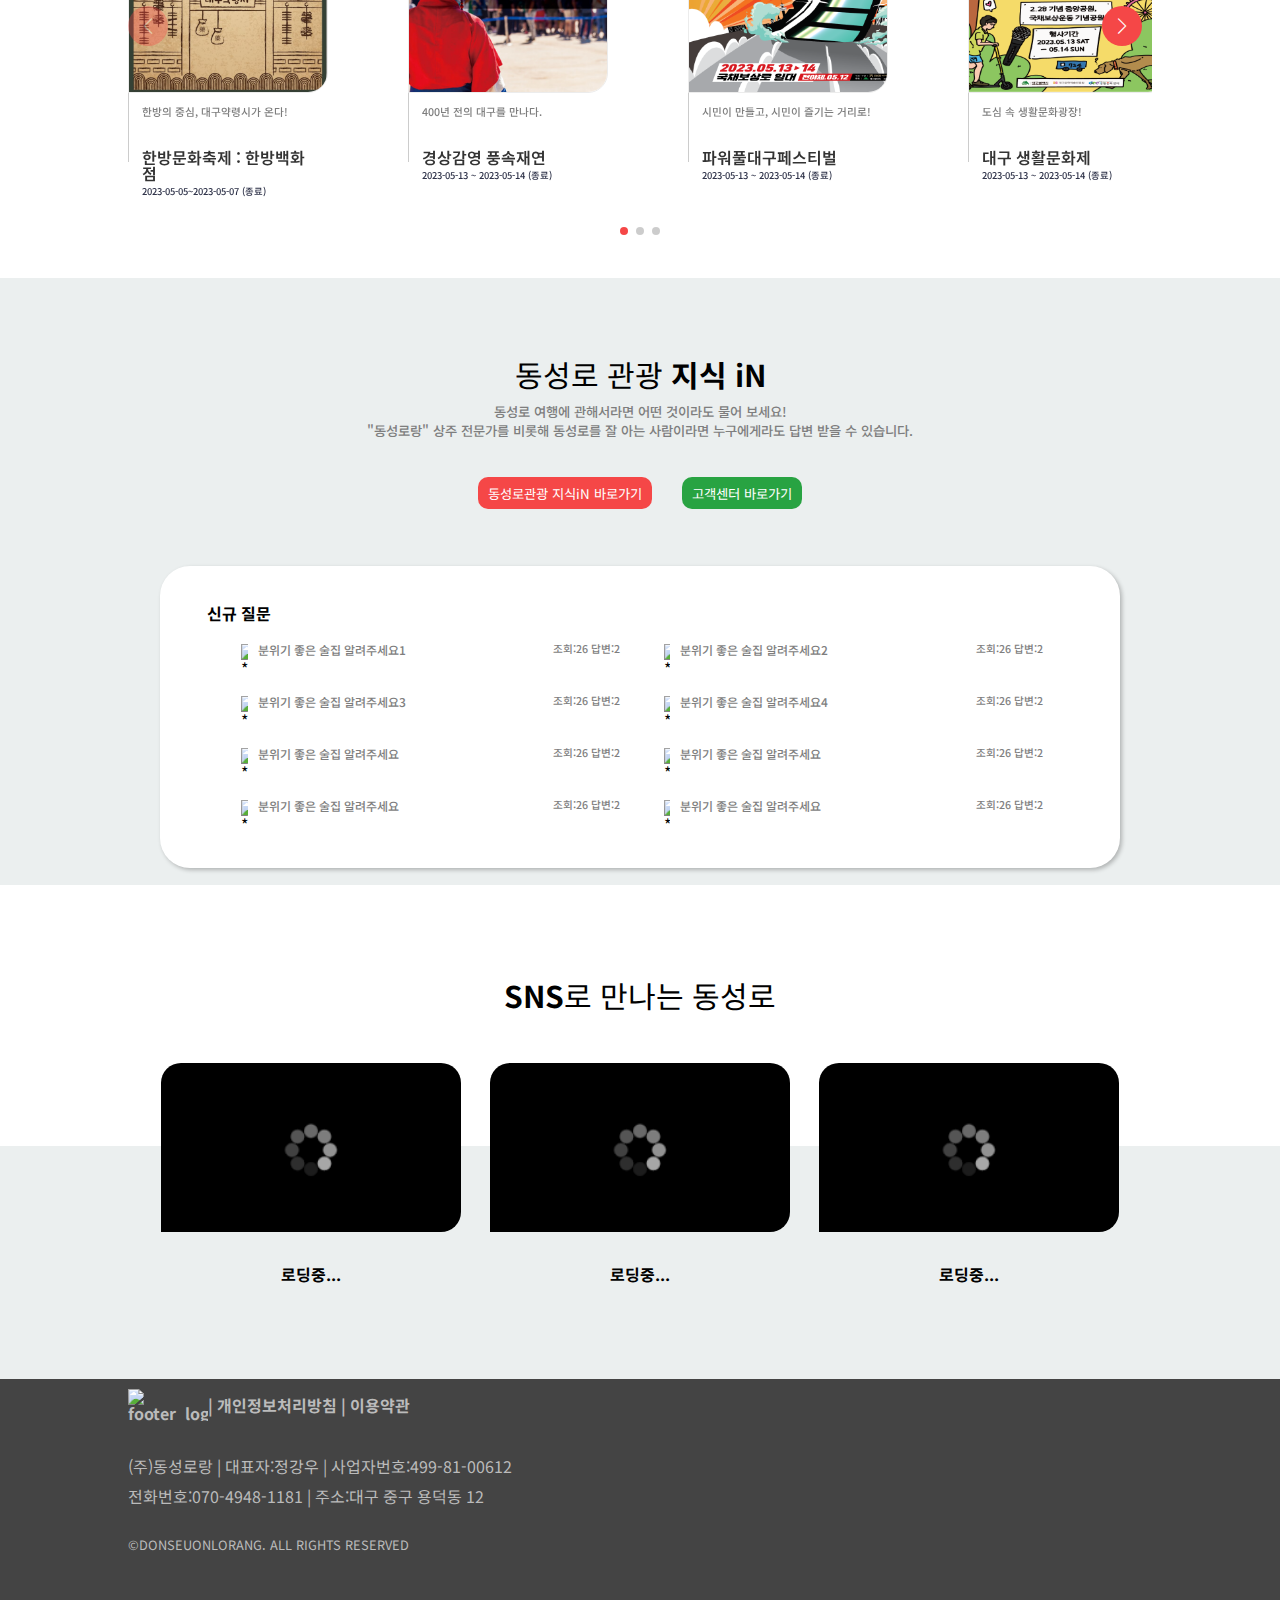
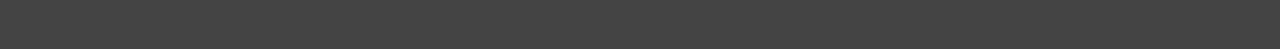
==== commit 273807ba: "맵 합쳤음~~" ====
--- a/index.html
+++ b/index.html
@@ -15,7 +15,7 @@
 <body>
   <header>
     <div class="header_inner">
-      <img src="./img/logo_black.png" alt="동성로랑 logo" />
+      <a href="./index.html"><img src="./img/logo_black.png" alt="동성로랑 logo" /></a>
 
       <nav class="menu_wrapper">
         <ui>
@@ -24,16 +24,16 @@
               <span class="main_title">여행지</span>
               <i class="fa-sharp fa-solid fa-caret-down"></i>
               <ul class="sub_menu">
-                <a href="#">
+                <a href="./toulist.html">
                   <li>관광지</li>
                 </a>
-                <a href="#">
+                <a href="./food.html">
                   <li>음식</li>
                 </a>
-                <a href="#">
+                <a href="./shopping.html">
                   <li>쇼핑</li>
                 </a>
-                <a href="#">
+                <a href="./accommodation.html">
                   <li>숙박</li>
                 </a>
               </ul>
@@ -191,6 +191,7 @@
           <div class="forget">
             <label for="">
               <a href="#">아이디 찾기</a>
+              |
               <a href="#">비밀번호 찾기</a>
             </label>
           </div>
--- a/css/main.css
+++ b/css/main.css
@@ -372,7 +372,7 @@
   margin-top: 4.4285vw;
   margin-bottom: 6.1999vw;
   width: 75.024vw;
-  border-radius: 50px;
+  border-radius: 30px;
   background: #fff;
   box-shadow: 2px 2px 4px 0px rgba(0, 0, 0, 0.25);
 }
@@ -436,6 +436,7 @@
   height: 13.2334vw;
   -o-object-fit: cover;
      object-fit: cover;
+  border-radius: 20px 20px 20px 0;
 }
 section.sns_item .sns_items > div img:nth-child(2) {
   width: 2.8655vw;
@@ -774,8 +775,8 @@
   }
   section.first_carousel.first_carousel > div.gray_section {
     position: absolute;
-    top: 40%;
-    height: 83.0382vw;
+    top: 43%;
+    height: 86.062vw;
   }
   section.first_carousel.first_carousel .first_swiper img {
     width: 90.714vw;
@@ -904,10 +905,10 @@
     margin-top: 2.0934vw;
   }
   section.knowledge_in {
-    height: 180.265vw;
+    height: 168.635vw;
   }
   section.knowledge_in .knowledge_title .main_text {
-    padding-top: 21.1666vw;
+    padding-top: 16.5146vw;
     margin-bottom: 4.652vw;
   }
   section.knowledge_in .knowledge_title p {
@@ -969,8 +970,8 @@
     font-size: 2.7912vw;
   }
   section.sns_item .main_text {
-    padding-top: 8.6062vw;
-    margin-bottom: 10.2344vw;
+    padding-top: 11.63vw;
+    margin-bottom: 13.956vw;
   }
   section.sns_item .sns_items {
     display: flex;
@@ -993,11 +994,17 @@
   section.sns_item .sns_items > div img:nth-child(2) {
     width: 10.467vw;
     left: 8.141vw;
-    bottom: 15.119vw;
+    bottom: 20.934vw;
   }
   section.sns_item .sns_items > div p {
     margin-top: 8.3736vw;
     font-size: 4.1868vw;
-    margin-bottom: 8.3736vw;
-  }
-}/*# sourceMappingURL=main.css.map */+    margin-bottom: 10.6996vw;
+  }
+  section.sns_item .sns_items > div:nth-child(2) img:nth-child(2) {
+    bottom: 27.912vw;
+  }
+  section.sns_item .sns_items > div:nth-child(2) p {
+    margin-bottom: 17.6776vw;
+  }
+}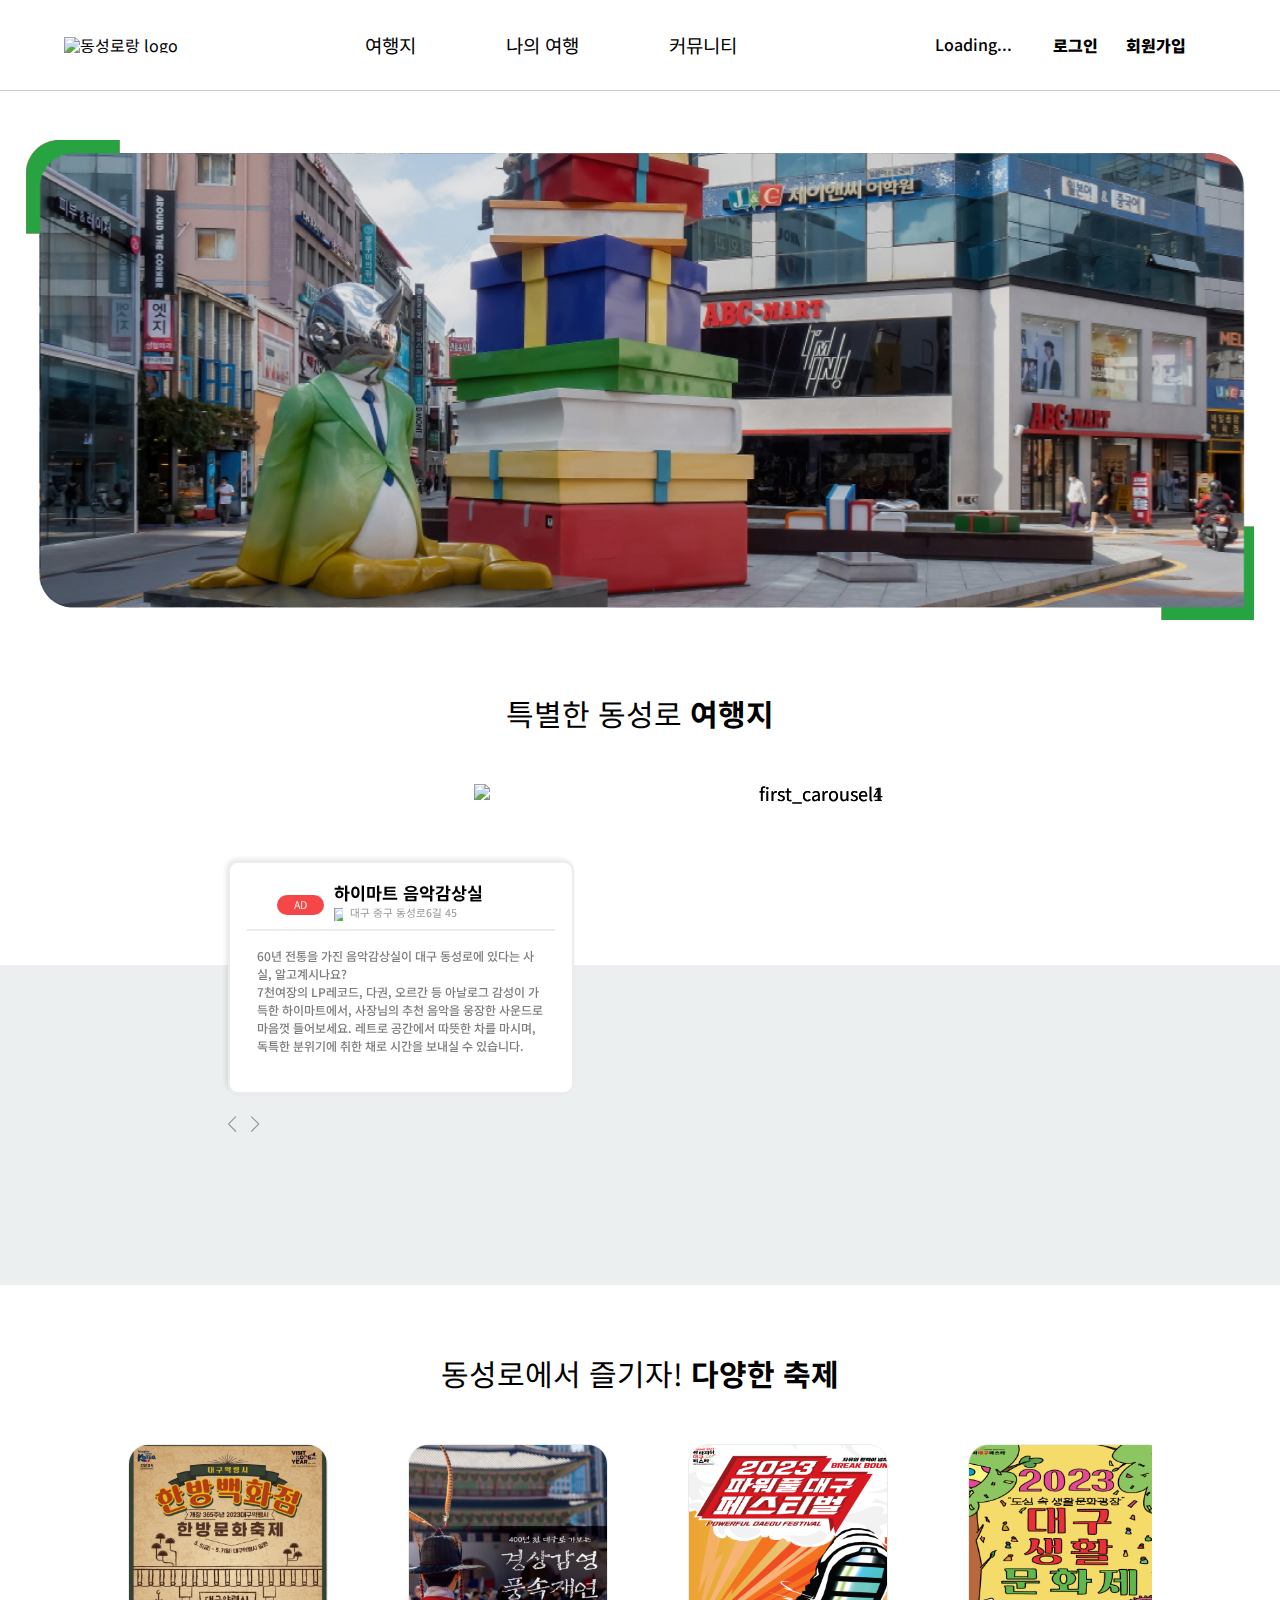
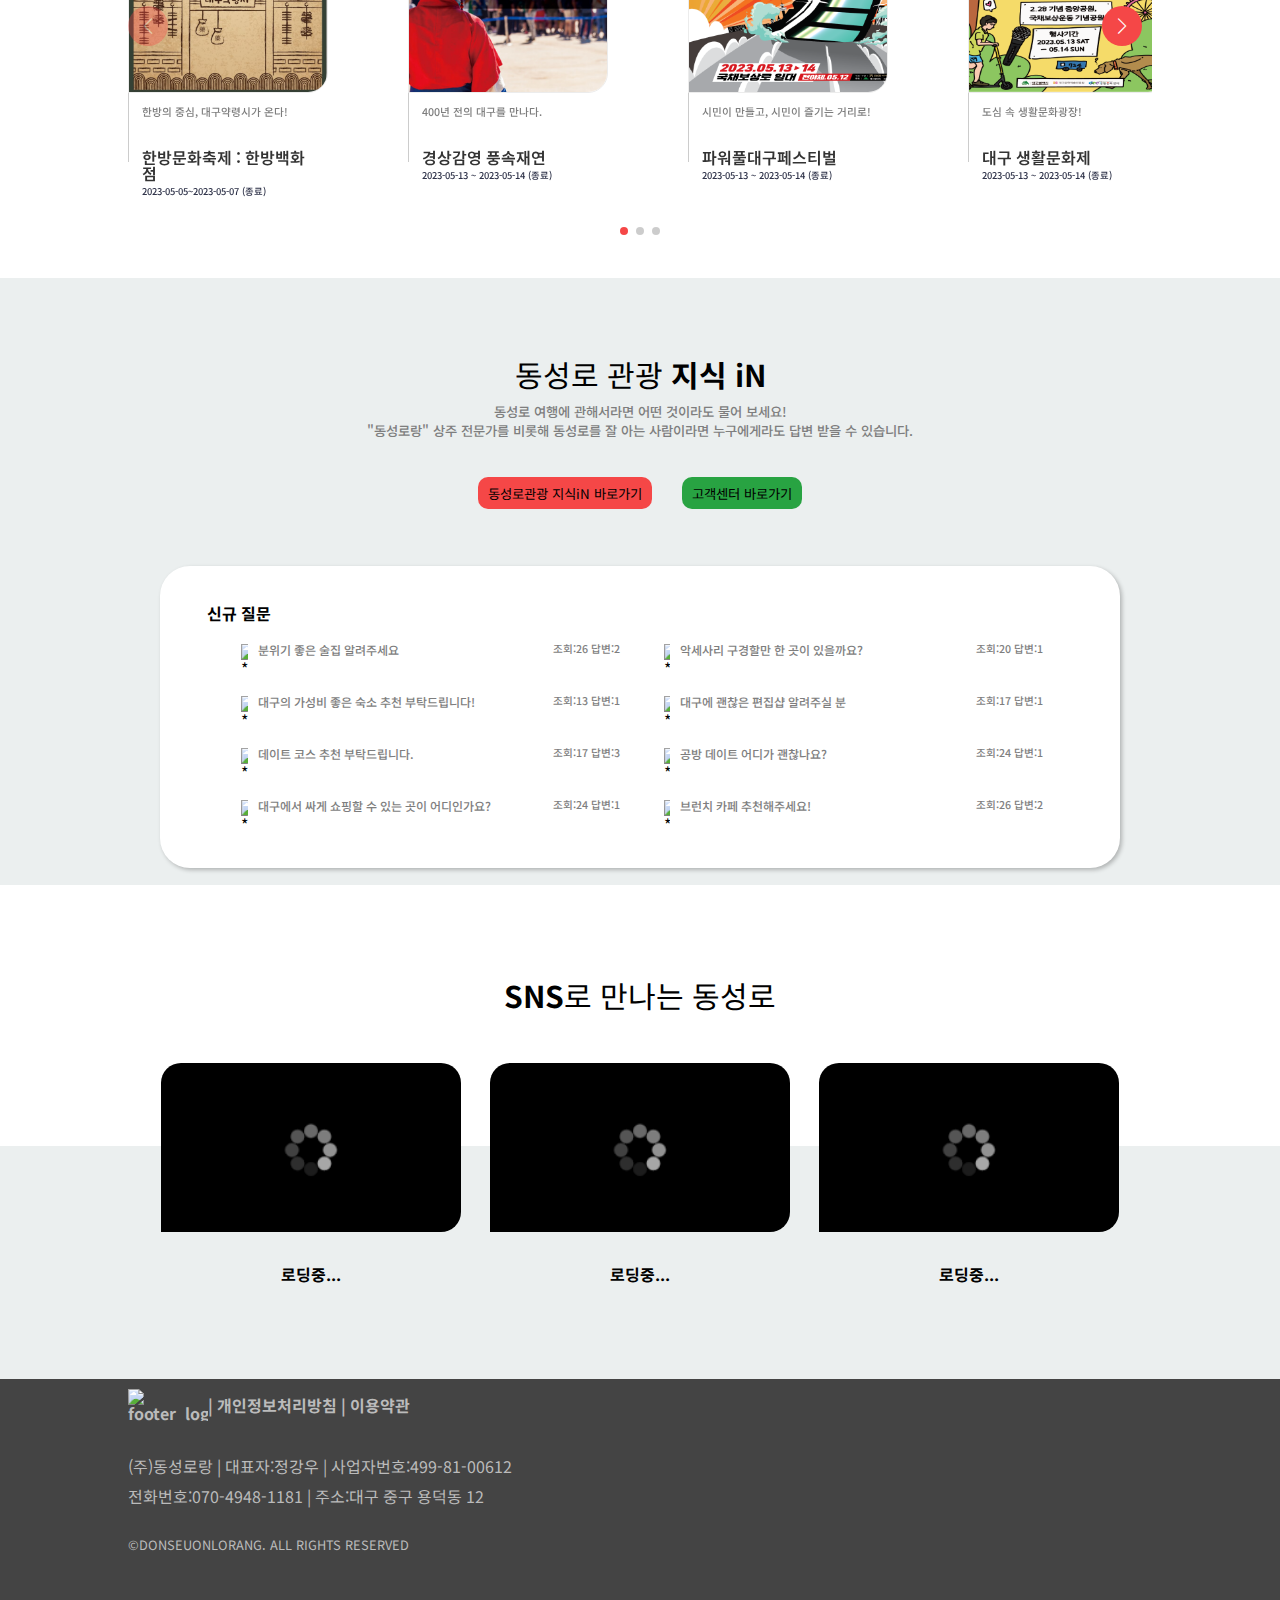
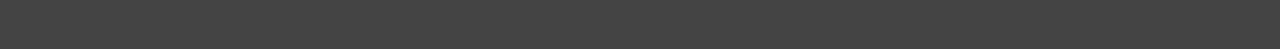
==== commit 29489bc6: "commit" ====
--- a/index.html
+++ b/index.html
@@ -4,9 +4,10 @@
 <head>
   <meta charset="UTF-8" />
   <meta name="viewport" content="width=device-width, initial-scale=1.0" />
-  <title>carousel</title>
+  <title>동성로랑</title>
   <!-- Link Swiper's CSS -->
   <link rel="stylesheet" href="https://cdn.jsdelivr.net/npm/swiper@10/swiper-bundle.min.css" />
+  <link type="image/x-icon" rel="icon" sizes="180x180" href="./img/apple-icon-180x180.png" />
 
   <link rel="stylesheet" href="./css/default.css" />
   <link rel="stylesheet" href="./css/main.css" />
@@ -24,16 +25,16 @@
               <span class="main_title">여행지</span>
               <i class="fa-sharp fa-solid fa-caret-down"></i>
               <ul class="sub_menu">
-                <a href="./toulist.html">
+                <a href="./sub_toulist.html">
                   <li>관광지</li>
                 </a>
-                <a href="./food.html">
+                <a href="./sub_food.html">
                   <li>음식</li>
                 </a>
-                <a href="./shopping.html">
+                <a href="./sub_shopping.html">
                   <li>쇼핑</li>
                 </a>
-                <a href="./accommodation.html">
+                <a href="./sub_accommodation.html">
                   <li>숙박</li>
                 </a>
               </ul>
@@ -47,13 +48,13 @@
               <span class="main_title">나의 여행</span>
               <i class="fa-sharp fa-solid fa-caret-down"></i>
               <ul class="sub_menu">
-                <a href="#">
+                <a href="./sub_zzim.html">
                   <li>찜한 여행</li>
                 </a>
-                <a href="#">
+                <a href="./sub_review.html">
                   <li>나의 리뷰</li>
                 </a>
-                <a href="#">
+                <a href="./sub_question.html">
                   <li>나의 질문</li>
                 </a>
               </ul>
@@ -66,13 +67,13 @@
               <span class="main_title">커뮤니티</span>
               <i class="fa-sharp fa-solid fa-caret-down"></i>
               <ul class="sub_menu">
-                <a href="#">
+                <a href="./sub_sns.html">
                   <li>SNS</li>
                 </a>
-                <a href="#">
+                <a href="./sub_know_in.html">
                   <li>동성로 지식IN</li>
                 </a>
-                <a href="#">
+                <a href="./sub_service.html">
                   <li>고객센터</li>
                 </a>
               </ul>
@@ -109,19 +110,16 @@
                   <span>여행지</span>
                   <i class="fa-sharp fa-solid fa-caret-down"></i>
                   <ul class="sideAccordion_menu">
-                    <a href="#">
+                    <a href="./sub_toulist.html">
                       <li>관광지</li>
                     </a>
-                    <a href="#">
-                      <li>놀거리</li>
-                    </a>
-                    <a href="#">
+                    <a href="./sub_food.html">
                       <li>음식</li>
                     </a>
-                    <a href="#">
+                    <a href="./sub_shopping.html">
                       <li>쇼핑</li>
                     </a>
-                    <a href="#">
+                    <a href="./sub_accommodation.html">
                       <li>숙박</li>
                     </a>
                   </ul>
@@ -134,13 +132,13 @@
                   <span>나의여행</span>
                   <i class="fa-sharp fa-solid fa-caret-down"></i>
                   <ul class="sideAccordion_menu">
-                    <a href="#">
+                    <a href="./sub_zzim.html">
                       <li>찜한 여행</li>
                     </a>
-                    <a href="#">
+                    <a href="./sub_review.html">
                       <li>나의 리뷰</li>
                     </a>
-                    <a href="#">
+                    <a href="./sub_question.html">
                       <li>나의 질문</li>
                     </a>
                   </ul>
@@ -153,10 +151,13 @@
                   <span>커뮤니티</span>
                   <i class="fa-sharp fa-solid fa-caret-down"></i>
                   <ul class="sideAccordion_menu">
-                    <a href="#">
+                    <a href="./sub_sns.html">
+                      <li>SNS</li>
+                    </a>
+                    <a href="./sub_know_in.html">
                       <li>동성로 지식IN</li>
                     </a>
-                    <a href="#">
+                    <a href="./sub_service.html">
                       <li>고객센터</li>
                     </a>
                   </ul>
@@ -241,7 +242,7 @@
             <div class="swiper-slide">
               <div class="text_box">
                 <div>
-                  <button>추천</button>
+                  <button>AD</button>
                   <div>
                     <div class="text_box_main_text">하이마트 음악감상실</div>
                     <div class="text_box_location">
@@ -295,10 +296,8 @@
                   </div>
                 </div>
                 <div class="text_box_description">
-                  <p>60년 전통을 가진 음악감상실이 대구 동성로에 있다는 사실, 알고계시나요?</p>
-                  <p>
-                    7천여장의 LP레코드, 다권, 오르간 등 아날로그 감성이 가득한 하이마트에서, 사장님의 추천 음악을 웅장한 사운드로 마음껏 들어보세요. 레트로
-                    공간에서 따뜻한 차를 마시며, 독특한 분위기에 취한 채로 시간을 보내실 수 있습니다.
+                  <p>맛있는 빵을 저렴하게 판매하고 있으며 종류도 다양하다. 또한 나만의 케익 만들기, 쿠키 만들기, 피자 만들기, 컵케익 만들기 등 다양한 체험을 진행하고 있다. 해당 체험들은
+                    미르엘 과자점에서 수제로 만든 반죽을 제공하기 때문에 조금 더 저렴한 가격으로 체험가능하다.
                   </p>
                 </div>
               </div>
@@ -309,7 +308,7 @@
                 <div>
                   <button>추천</button>
                   <div>
-                    <div class="text_box_main_text">스파크 랜드</div>
+                    <div class="text_box_main_text">스파크랜드</div>
                     <div class="text_box_location">
                       <img src="./img/location.png" alt="location" />
                       <p>대구 중구 동성로12길 51</p>
@@ -324,6 +323,28 @@
                 </div>
               </div>
               <img src="./img/first_carousel4.png" alt="first_carousel4" />
+            </div>
+            <div class="swiper-slide">
+              <div class="text_box">
+                <div>
+                  <button>추천</button>
+                  <div>
+                    <div class="text_box_main_text">멘야하나비</div>
+                    <div class="text_box_location">
+                      <img src="./img/location.png" alt="location" />
+                      <p>대구 중구 동성로2길 71 1층</p>
+                    </div>
+                  </div>
+                </div>
+                <div class="text_box_description">
+                  <p>
+                    동성로 맛집으로 유명한 멘야하나비는 나고야에서 시작된
+                    일본식 비빔면 마제소바의 원조 프렌차이즈입니다. 국물있는
+                    고정관념을 깬 멘야하나비의 ‘마제소바’는 니이야마 사장이 직접 개발한 ‘민찌소스’를 계란 노른자, 파, 고등어 가루, 마늘, 파 등 여러 재료와 함께 비벼먹는 비빔 라멘입니다.
+                  </p>
+                </div>
+              </div>
+              <img src="./img/first_carousel5.png" alt="first_carousel4" />
             </div>
           </div>
           <div class="swiper_button">
@@ -411,8 +432,8 @@
         <p>동성로 여행에 관해서라면 어떤 것이라도 물어 보세요!</p>
         <p>"동성로랑" 상주 전문가를 비롯해 동성로를 잘 아는 사람이라면 누구에게라도 답변 받을 수 있습니다.</p>
         <div class="knowledge_btns">
-          <button>동성로관광 지식iN 바로가기</button>
-          <button>고객센터 바로가기</button>
+          <button><a href="./sub_know_in.html">동성로관광 지식iN 바로가기</a></button>
+          <button><a href="./sub_service.html">고객센터 바로가기</a></button>
         </div>
       </div>
 
@@ -421,42 +442,42 @@
         <div class="notice_items">
           <div>
             <img src="./img/round.svg" alt="*" />
-            <p>분위기 좋은 술집 알려주세요1</p>
-            <p>조회:26 답변:2</p>
-          </div>
-          <div>
-            <img src="./img/round.svg" alt="*" />
-            <p>분위기 좋은 술집 알려주세요2</p>
-            <p>조회:26 답변:2</p>
-          </div>
-          <div>
-            <img src="./img/round.svg" alt="*" />
-            <p>분위기 좋은 술집 알려주세요3</p>
-            <p>조회:26 답변:2</p>
-          </div>
-          <div>
-            <img src="./img/round.svg" alt="*" />
-            <p>분위기 좋은 술집 알려주세요4</p>
-            <p>조회:26 답변:2</p>
-          </div>
-          <div>
-            <img src="./img/round.svg" alt="*" />
             <p>분위기 좋은 술집 알려주세요</p>
             <p>조회:26 답변:2</p>
           </div>
           <div>
             <img src="./img/round.svg" alt="*" />
-            <p>분위기 좋은 술집 알려주세요</p>
-            <p>조회:26 답변:2</p>
-          </div>
-          <div>
-            <img src="./img/round.svg" alt="*" />
-            <p>분위기 좋은 술집 알려주세요</p>
-            <p>조회:26 답변:2</p>
-          </div>
-          <div>
-            <img src="./img/round.svg" alt="*" />
-            <p>분위기 좋은 술집 알려주세요</p>
+            <p>악세사리 구경할만 한 곳이 있을까요?</p>
+            <p>조회:20 답변:1</p>
+          </div>
+          <div>
+            <img src="./img/round.svg" alt="*" />
+            <p>대구의 가성비 좋은 숙소 추천 부탁드립니다!</p>
+            <p>조회:13 답변:1</p>
+          </div>
+          <div>
+            <img src="./img/round.svg" alt="*" />
+            <p>대구에 괜찮은 편집샵 알려주실 분</p>
+            <p>조회:17 답변:1</p>
+          </div>
+          <div>
+            <img src="./img/round.svg" alt="*" />
+            <p>데이트 코스 추천 부탁드립니다.</p>
+            <p>조회:17 답변:3</p>
+          </div>
+          <div>
+            <img src="./img/round.svg" alt="*" />
+            <p>공방 데이트 어디가 괜찮나요?</p>
+            <p>조회:24 답변:1</p>
+          </div>
+          <div>
+            <img src="./img/round.svg" alt="*" />
+            <p>대구에서 싸게 쇼핑할 수 있는 곳이 어디인가요?</p>
+            <p>조회:24 답변:1</p>
+          </div>
+          <div>
+            <img src="./img/round.svg" alt="*" />
+            <p>브런치 카페 추천해주세요!</p>
             <p>조회:26 답변:2</p>
           </div>
         </div>
